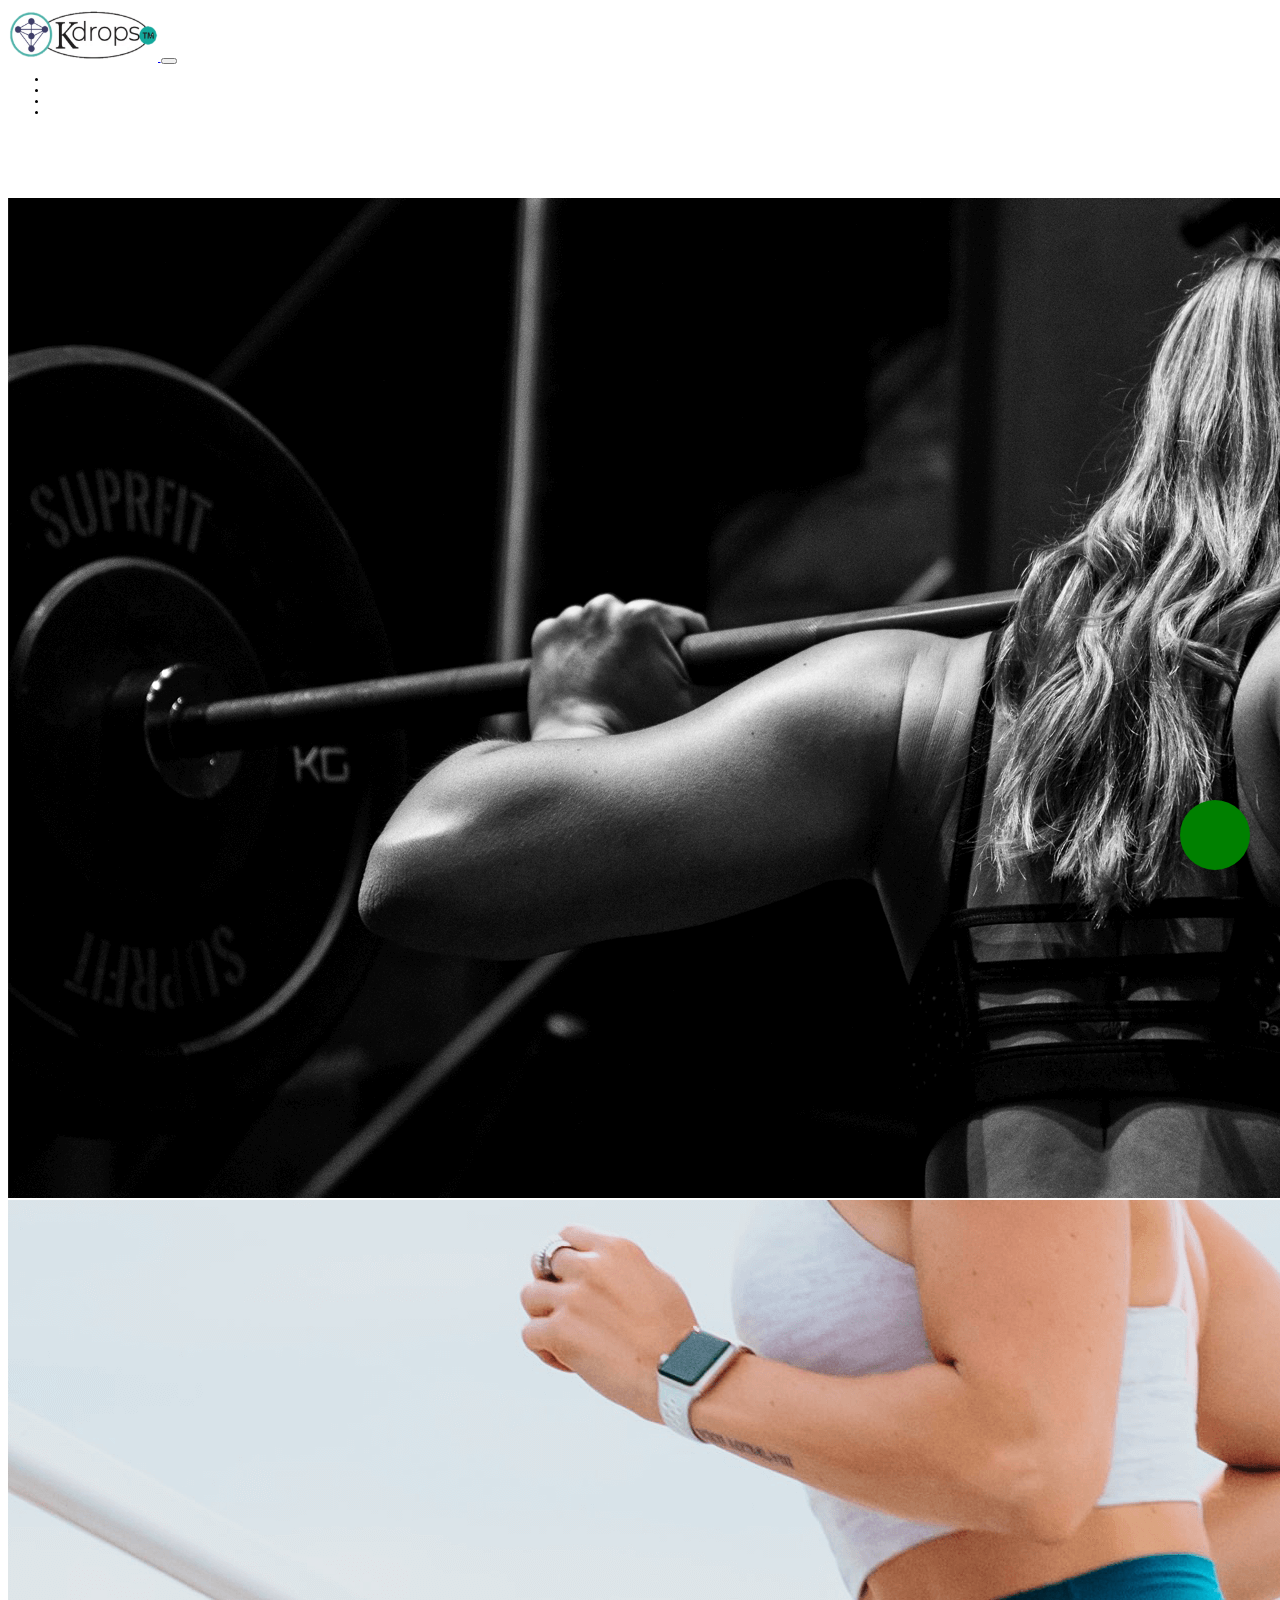
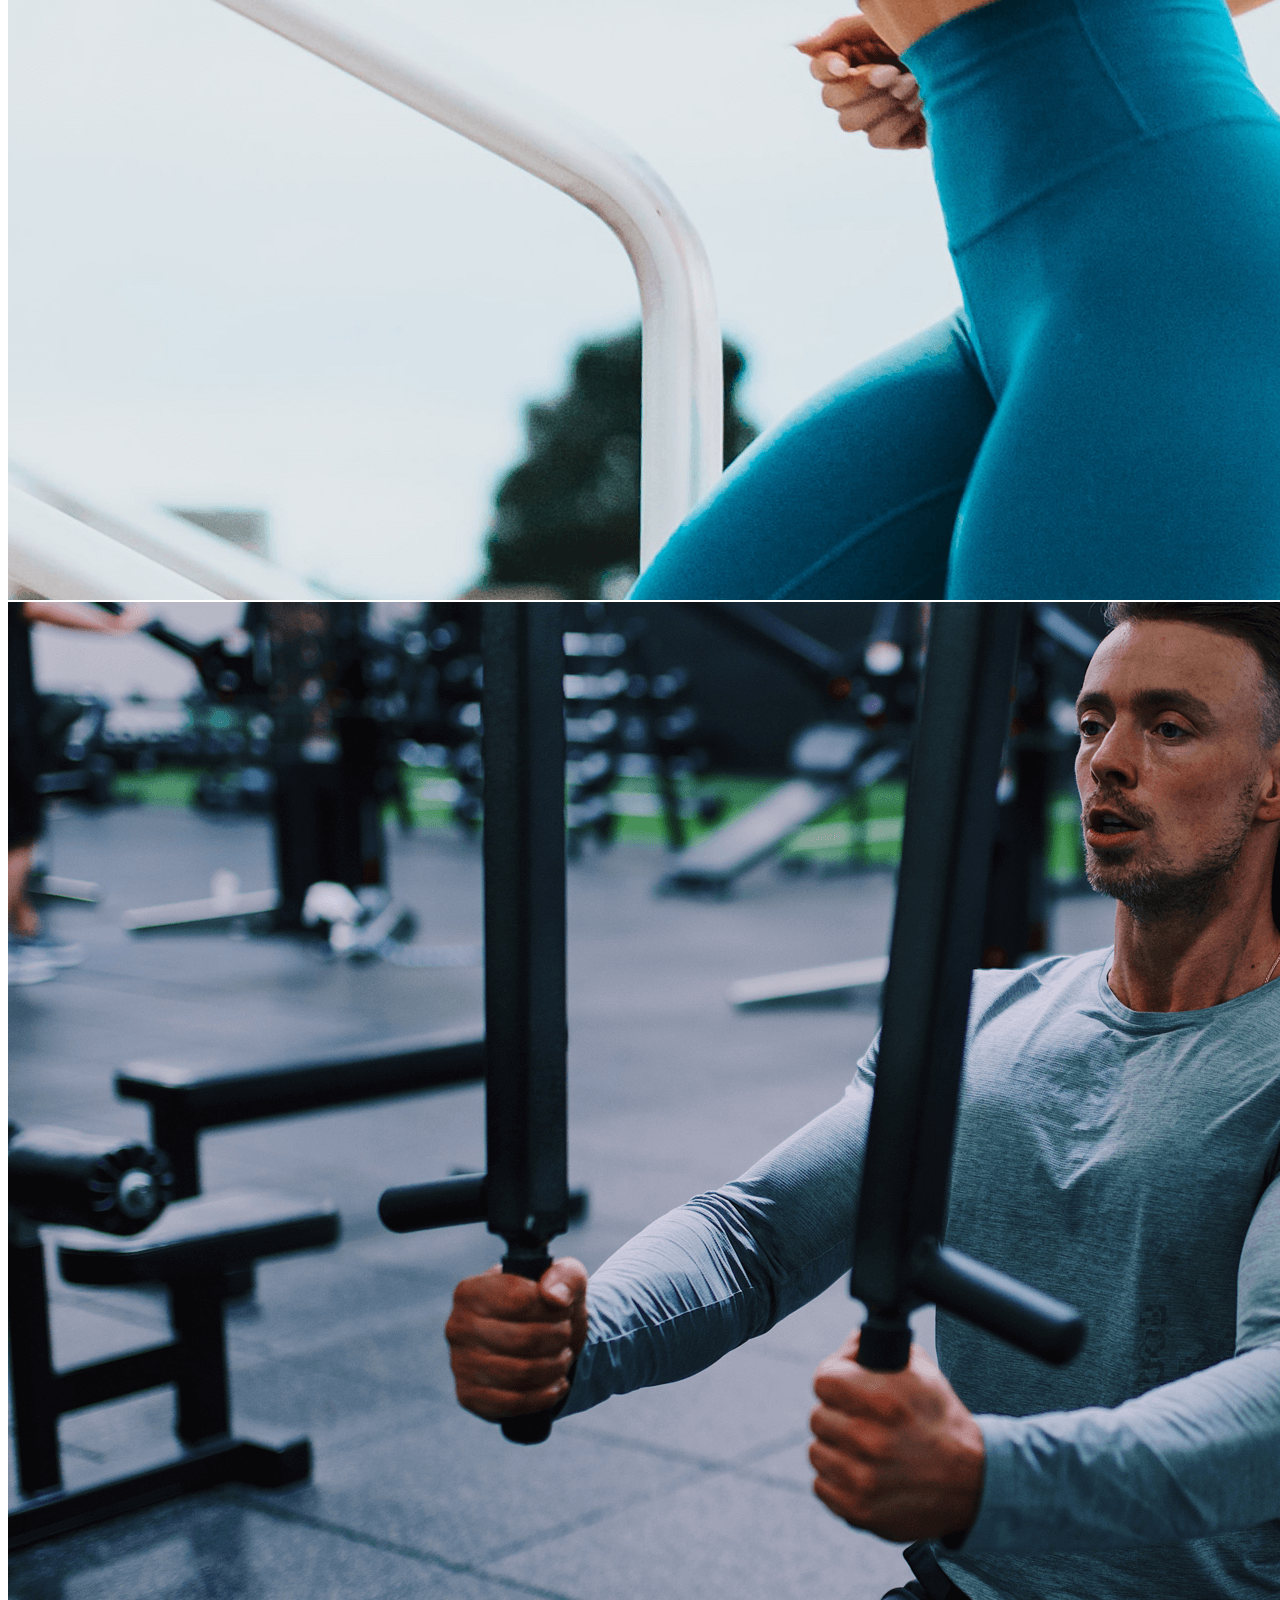
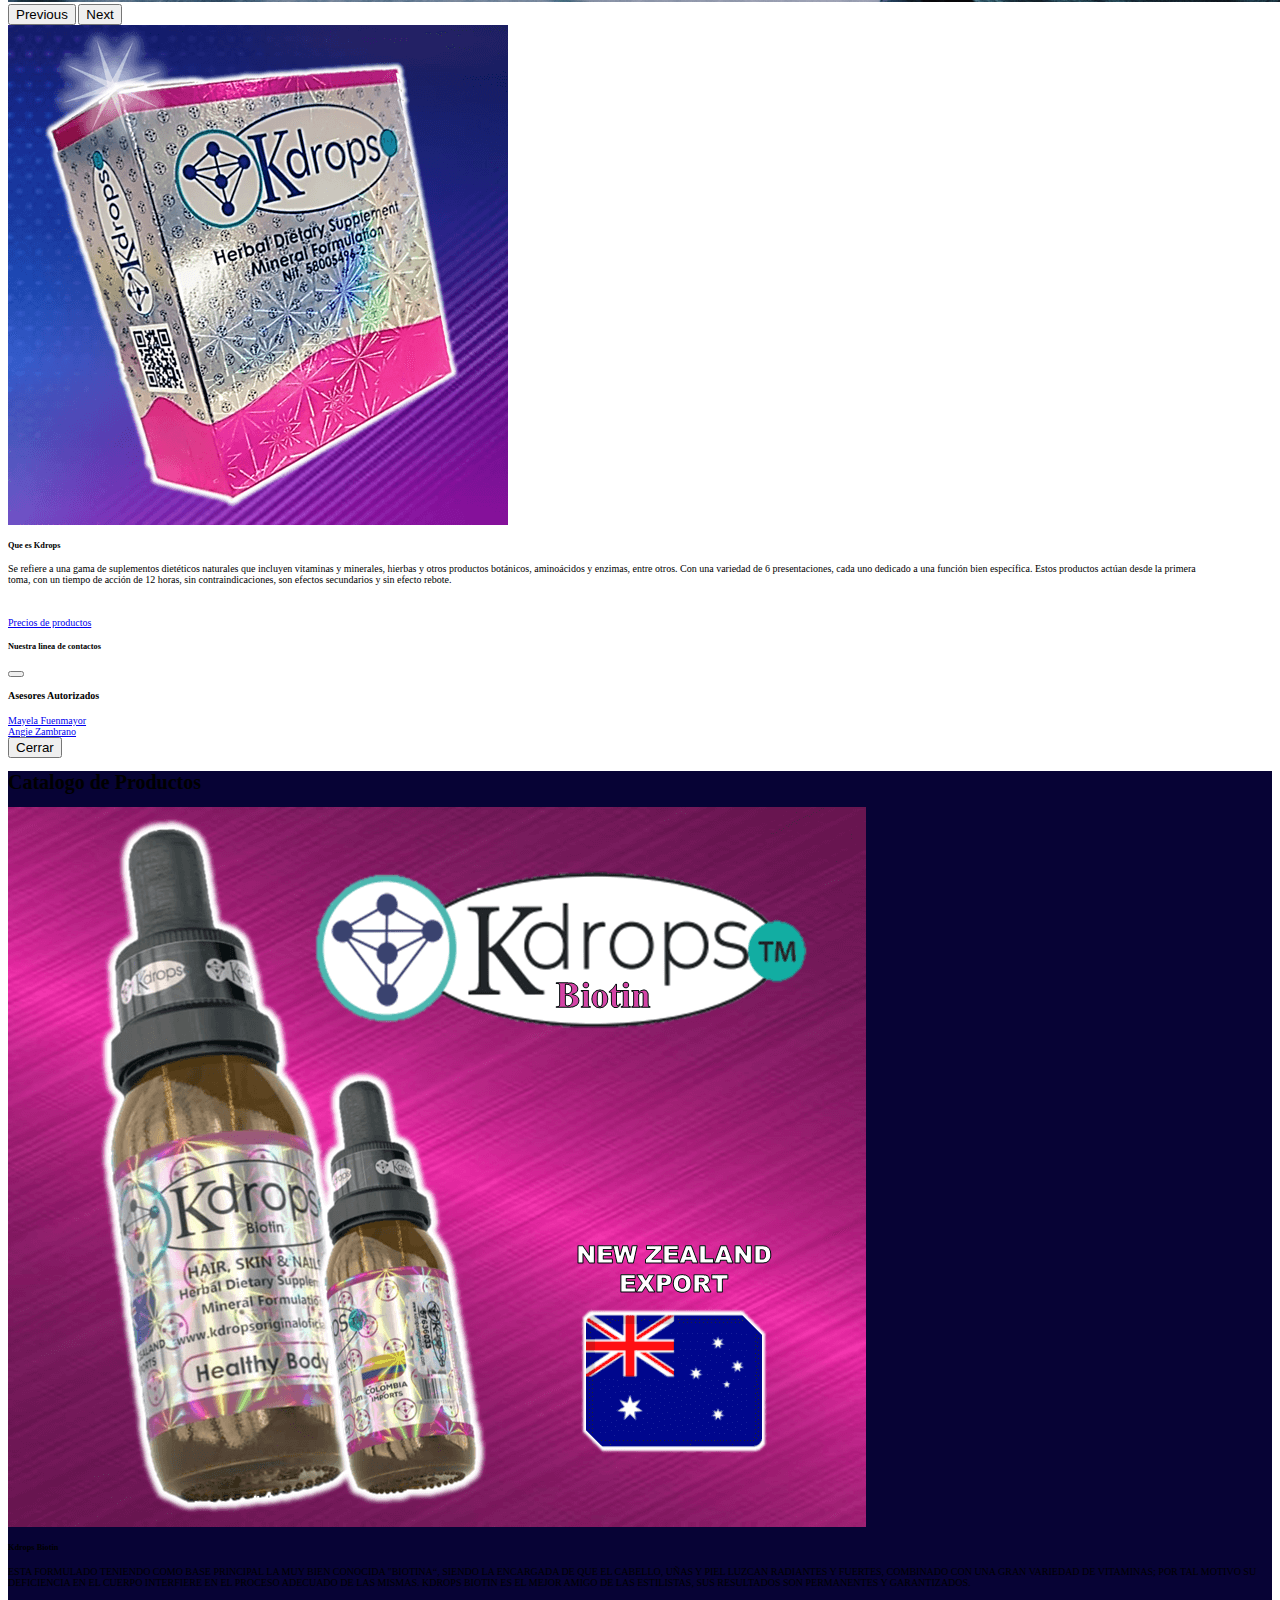
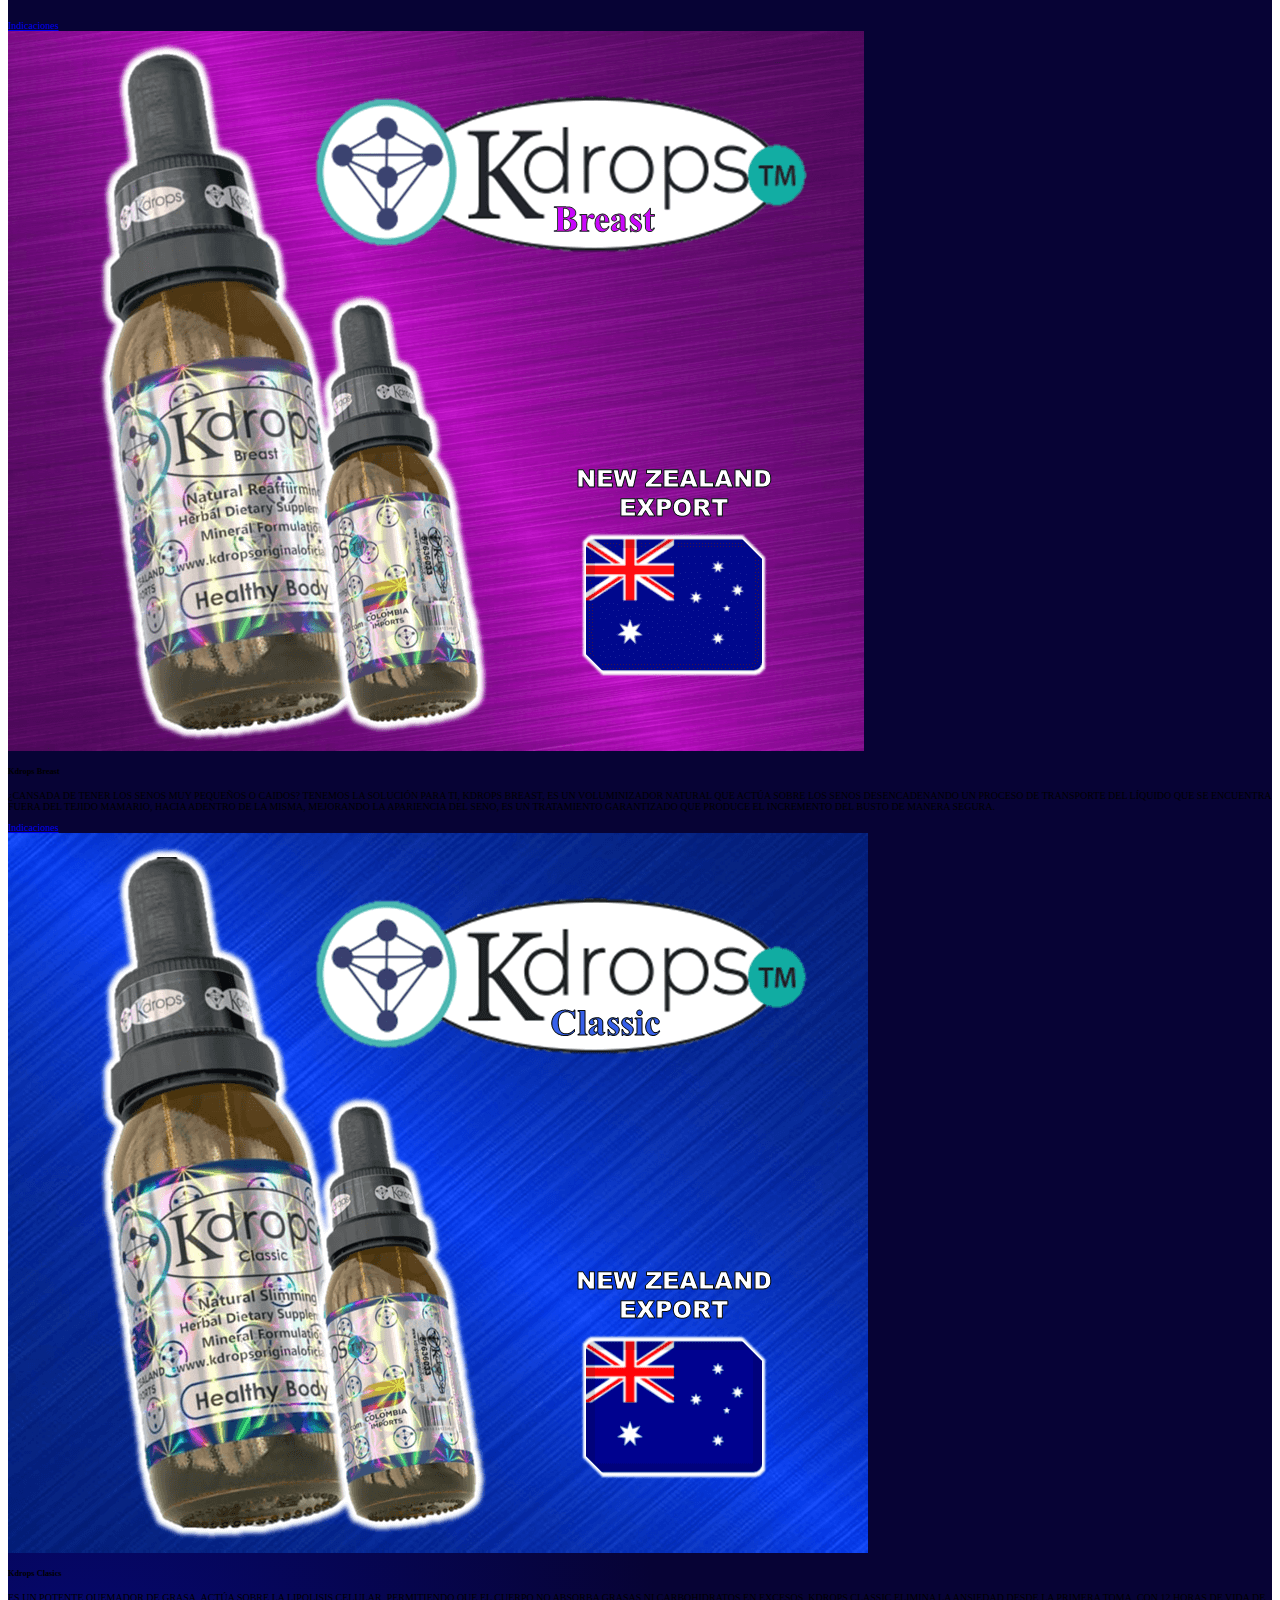
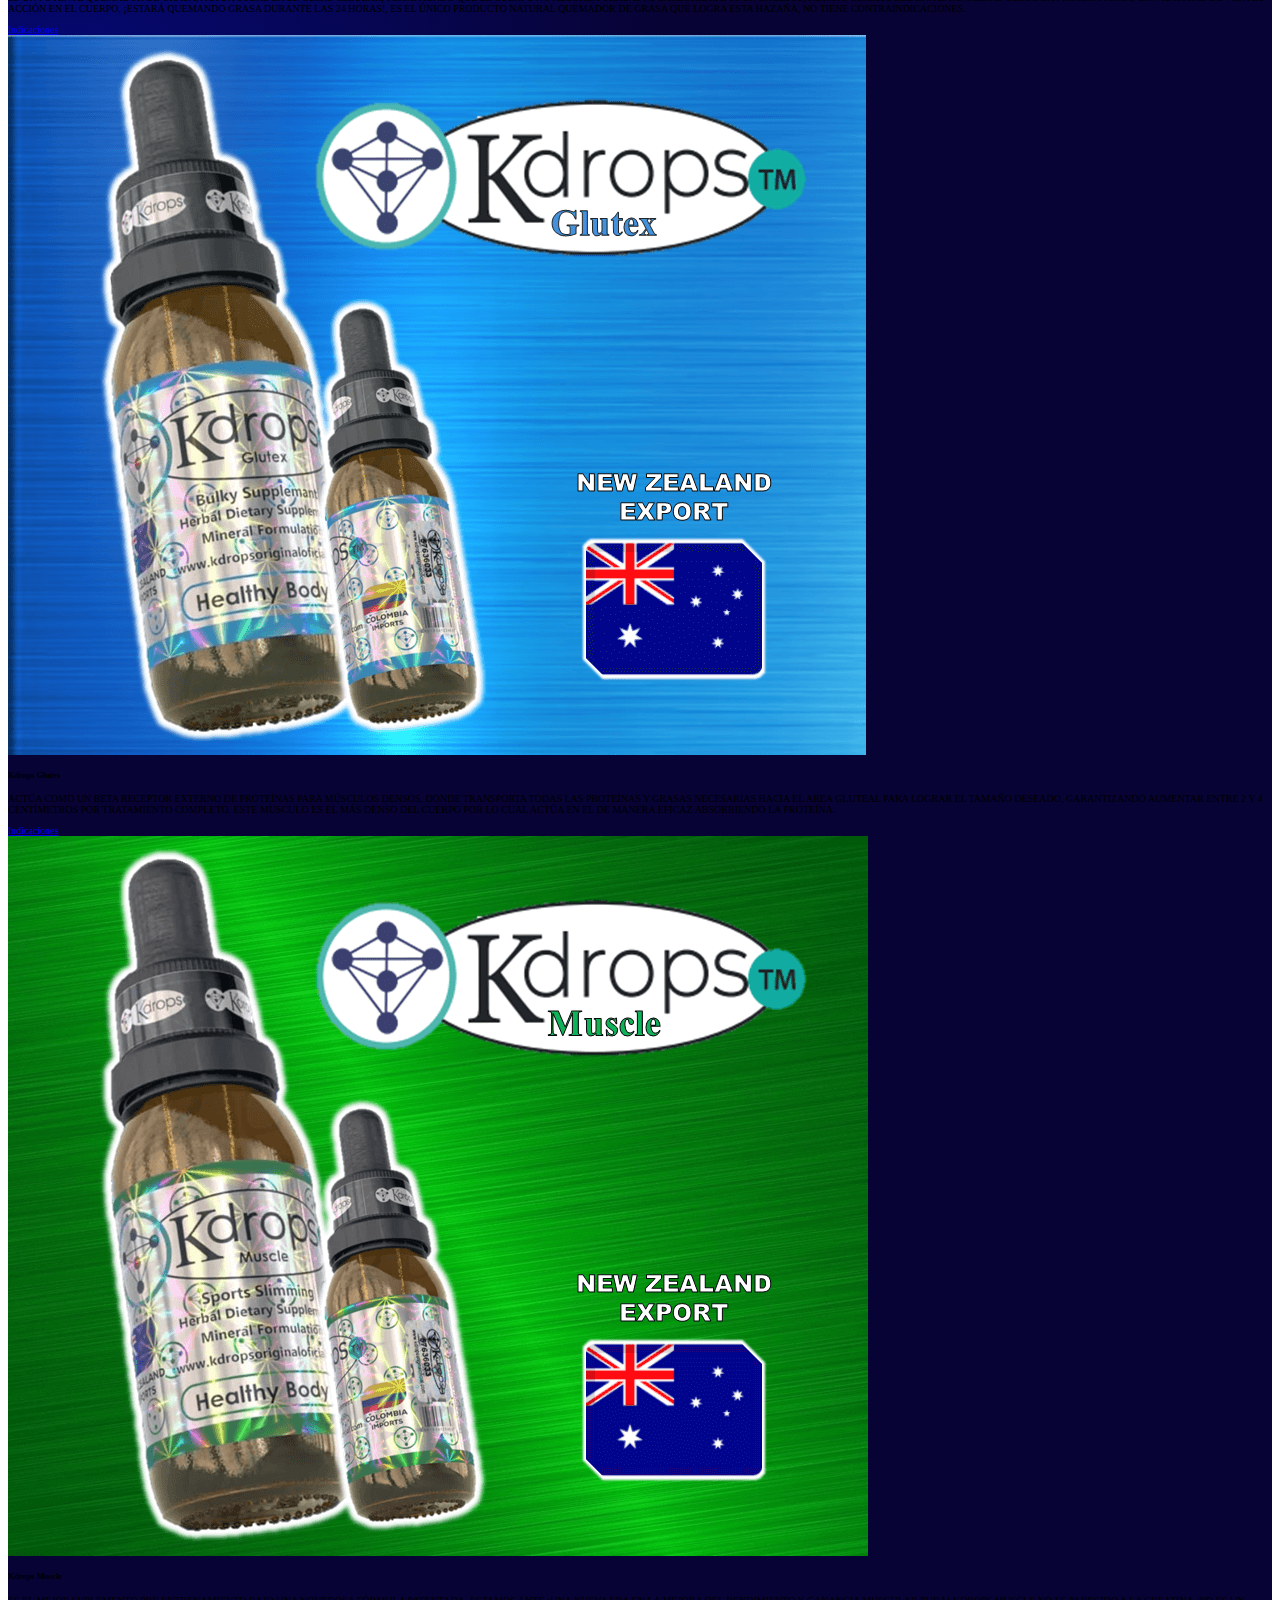
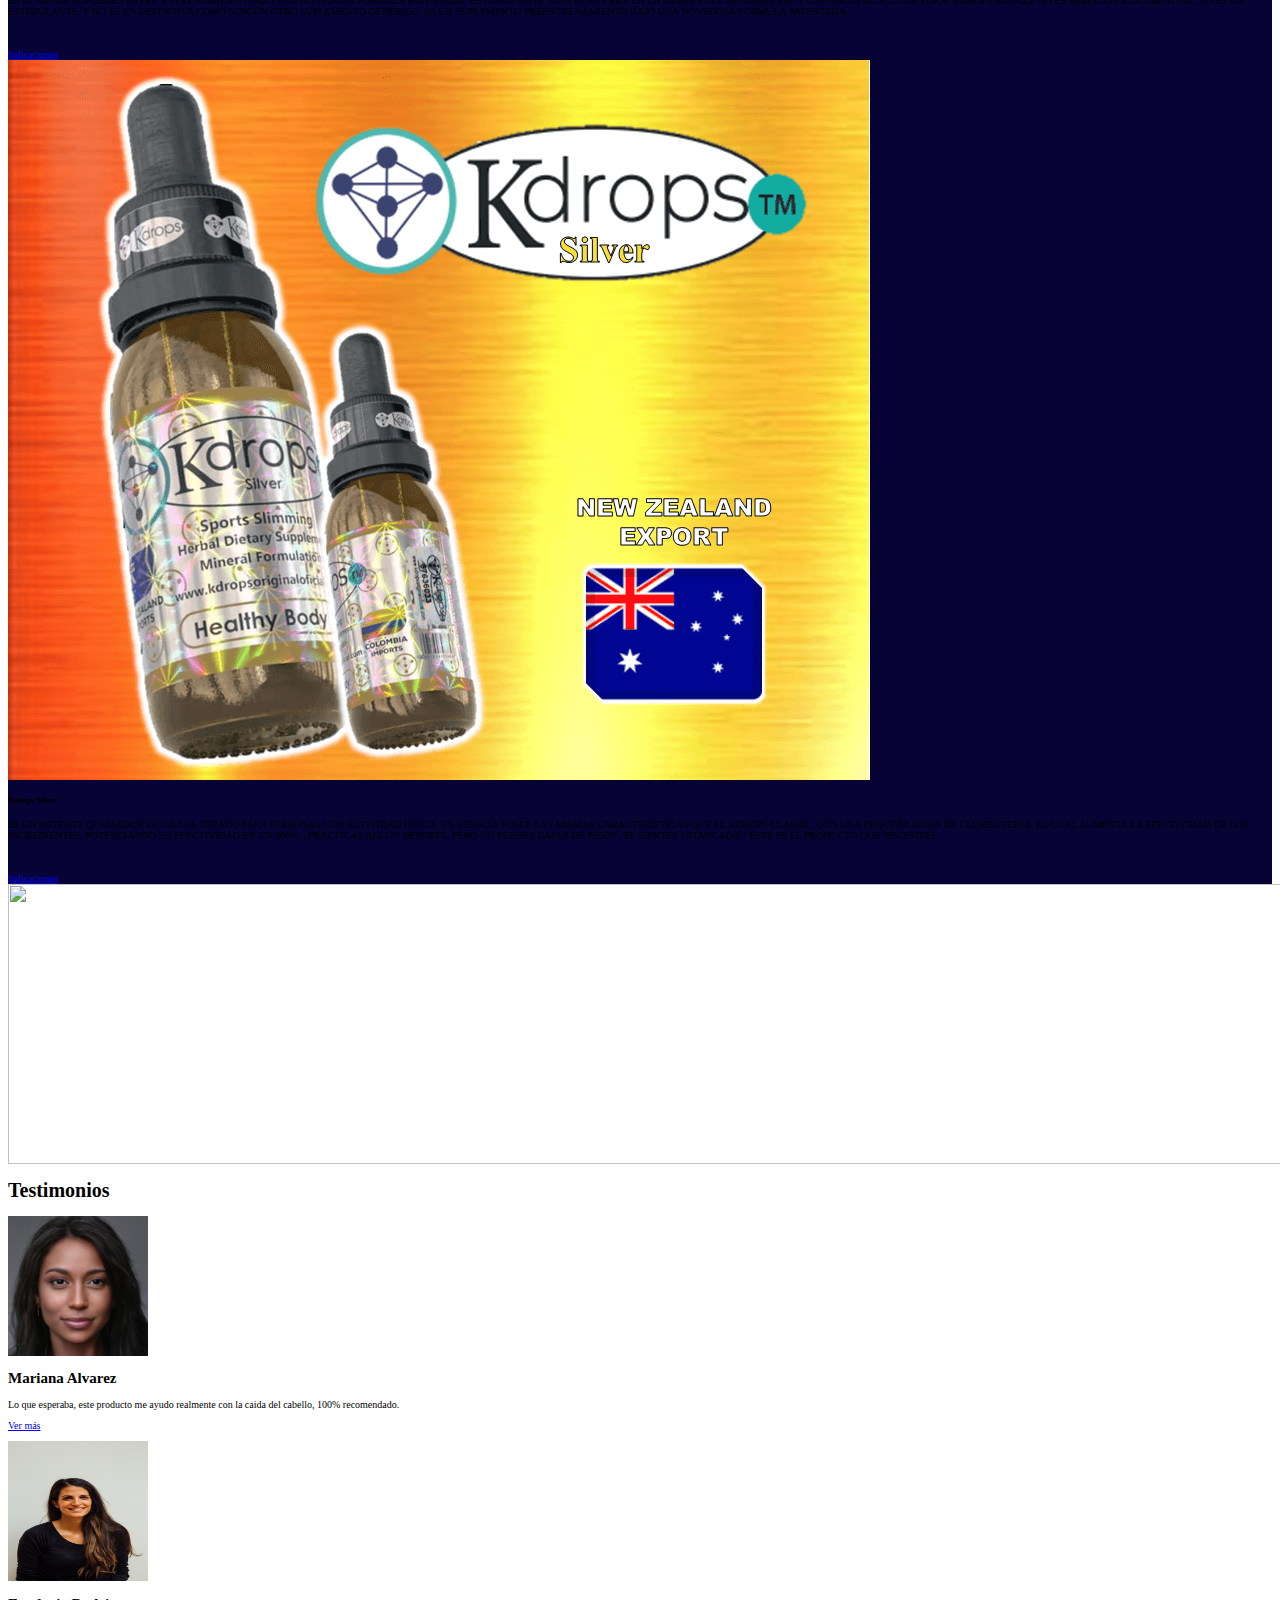
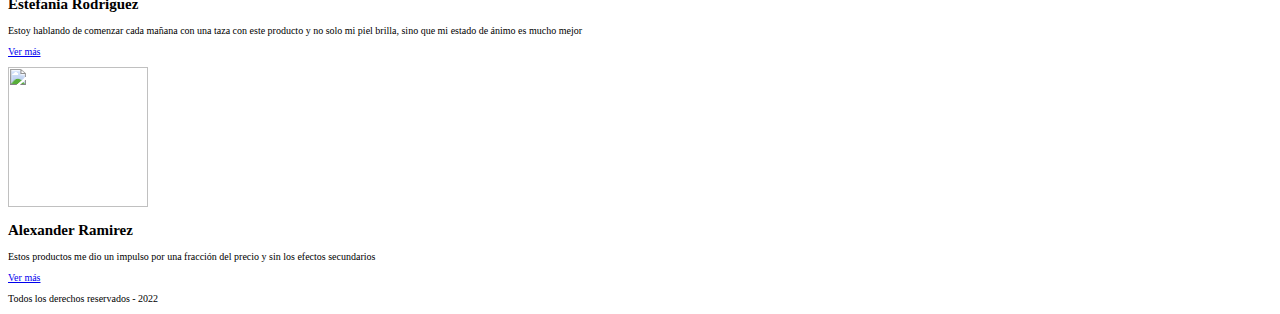
==== index.html @ 9b7ba5fe "segunda subida" ====
<!DOCTYPE html>
<html lang="es">
<head>
    
    <meta charset="UTF-8">
    <meta http-equiv="X-UA-Compatible" content="IE=edge">
    <meta name="viewport" content="width=device-width, initial-scale=1.0">
    <meta name="description" content="Distribuidor oficial de kedrops">
    <title>Kdrops</title>
    <link rel="stylesheet" href="css/style.css">
    <link href="https://cdn.jsdelivr.net/npm/bootstrap@5.0.2/dist/css/bootstrap.min.css" rel="stylesheet" integrity="sha384-EVSTQN3/azprG1Anm3QDgpJLIm9Nao0Yz1ztcQTwFspd3yD65VohhpuuCOmLASjC" crossorigin="anonymous">
    <link rel="stylesheet" href="https://use.fontawesome.com/releases/v5.8.1/css/all.css"
        integrity="sha384-50oBUHEmvpQ+1lW4y57PTFmhCaXp0ML5d60M1M7uH2+nqUivzIebhndOJK28anvf" crossorigin="anonymous">
        

    
</head>

<body>
   <header>
   
    <nav class="navbar navbar-expand-lg  fixed-top  navbar-light bg-light p-3 ">
        <div class="container">
          <a class="navbar-brand text-white" href="#">
            <img src="/img/logo.png" alt="" class="d-inline-block img-fluid" style="width: 150px;">
          </a>
          <button class="navbar-toggler" type="button" data-bs-toggle="collapse" data-bs-target="#navbarSupportedContent" aria-controls="navbarSupportedContent" aria-expanded="false" aria-label="Toggle navigation">
            <span class="navbar-toggler-icon"></span>
          </button>
          <div class="collapse navbar-collapse" id="navbarSupportedContent">
            <ul class="navbar-nav  mb-2 mb-lg-0 ms-auto">
              <li class="nav-item">
                <a class="nav-link fw-bolder fs-4 " aria-current="page" href="#">Inicio</a>
              </li>
              <li class="nav-item">
                <a class="nav-link fw-bolder  fs-4"  href="#Nosotros">Nosotros</a>
              </li>
              <li class="nav-item">
                <a class="nav-link fw-bolder  fs-4" href="#producto">Productos</a>
              </li>
              <li class="nav-item">
                <a class="nav-link fw-bolder  fs-4" href="/precios.html">Precios</a>
              </li>
            </ul>
          </div>
        </div>
      </nav> 
   </header>
   <main>
            <!--Slider-->
            <section class="slider">
                <div id="carouselExampleControls" class="carousel slide" data-bs-ride="carousel">
                    <div class="carousel-inner">
                      <div class="carousel-item active">
                        <img loading="lazy" src="/img/1.png" class="d-block w-100" alt="...">
                      </div>
                      <div  class="carousel-item">
                        <img loading="lazy" src="/img/2.png" class="d-block w-100" alt="...">
                      </div>
                      <div class="carousel-item">
                        <img loading="lazy" src="/img/3.png" class="d-block w-100" alt="...">
                      </div>
                    </div>
                    <button class="carousel-control-prev" type="button" data-bs-target="#carouselExampleControls" data-bs-slide="prev">
                      <span class="carousel-control-prev-icon" aria-hidden="true"></span>
                      <span class="visually-hidden">Previous</span>
                    </button>
                    <button class="carousel-control-next" type="button" data-bs-target="#carouselExampleControls" data-bs-slide="next">
                      <span class="carousel-control-next-icon" aria-hidden="true"></span>
                      <span class="visually-hidden">Next</span>
                    </button>
                  </div>
            </section>
    
       <!--Slider-->
   </main>

   <section  class=" bg-primary bg-gradient p-4 overflow-hidden  " id="Nosotros" >
    <div class="container">
        <div class="card mb-3 border" style="max-width: 1200px;">
            <div class="row g-0">
              <div class="col-md-4" >
                <img loading="lazy" src="/img/caja2.png" class="img-fluid rounded-start" alt="...">
              </div>
              <div class="col-md-8">
                <div class="card-body">
                  <h5 class="card-title display-2 fw-bold text-center">Que es Kdrops</h5>
                  <p class="card-text fs-2 p-3 text-center">Se refiere a una gama de suplementos dietéticos naturales que incluyen vitaminas y minerales, hierbas y otros productos botánicos, aminoácidos y enzimas, entre otros. Con una variedad de 6 presentaciones, cada uno dedicado a una función bien específica.
                    Estos productos actúan desde la primera toma, con un tiempo de acción de 12 horas, sin contraindicaciones, son efectos secundarios y sin efecto rebote.</p><br><br>
                    <a class="btn btn-primary text-center btn-lg d-grid gap-2 my-4 fs-3" href="/precios.html">Precios de productos</a>
                </div>
              </div>
            </div>
          </div>
    </div>
   </section>

   <a href="#" class="btn-whap" data-bs-toggle="modal" data-bs-target="#exampleModal"><i
            class="fab fa-whatsapp"></i></a> 

    <!-- Modal -->
     <div class="modal fade" id="exampleModal" tabindex="-1" aria-labelledby="exampleModalLabel" aria-hidden="true">
        <div class="modal-dialog modal-sm">
            <div class="modal-content">
                <div class="modal-header">
                    <h5 class="modal-title fs-2" id="exampleModalLabel">Nuestra linea de contactos</h5>
                    <button type="button" class="btn-close" data-bs-dismiss="modal" aria-label="Close"></button>
                </div>
                <div class="modal-body">
                    <h4 class="text-center fs-3">Asesores Autorizados</h4>
                    <a  class="fs-3" href="https://api.whatsapp.com/send?phone=573222633767&text=Bienvenido%20a%20la%20familia%20Kdrops;%20indique%20¿como%20podemos%20ayudarle?"
                        target="_blank">Mayela Fuenmayor
                        <i class="fab fa-whatsapp-square"></i></a>
                    <br>
                    <a class="fs-3" href="https://api.whatsapp.com/send?phone=573204067052&text=Bienvenido%20a%20la%20familia%20Kdrops;%20indique%20¿como%20podemos%20ayudarle?"
                        target="_blank">Angie
                        Zambrano <i class="fab fa-whatsapp-square"></i></a>
                    <br>
                </div>
                <div class="modal-footer">
                    <button type="button" class="btn btn-secondary" data-bs-dismiss="modal">Cerrar</button>
                </div>
            </div>
        </div>
    </div> 
   <!--Productos-->

   <section class="productos p-4 ">
    <h1 class="text-center p-4 display-2 text-white fw-bold"> Catalogo de Productos</h1>
    <div class="container">
        <div class="row row-cols-1 row-cols-md-2 g-4 " id="producto">
            <div class="col">
              <div class="card">
                <img loading="lazy" src="/img/Biotin.png" class="card-img-top rounded-2" alt="...">
                <div class="card-body">
                  <h5 class="card-title">Kdrops Biotin</h5>
                  <p class="card-text text-lowercase fs-3">ESTA FORMULADO TENIENDO COMO BASE PRINCIPAL LA MUY BIEN
                    CONOCIDA &quot;BIOTINA“, SIENDO LA ENCARGADA DE QUE EL CABELLO, UÑAS
                    Y PIEL LUZCAN RADIANTES Y FUERTES, COMBINADO CON UNA GRAN
                    VARIEDAD DE VITAMINAS; POR TAL MOTIVO SU DEFICIENCIA EN EL
                    CUERPO INTERFIERE EN EL PROCESO ADECUADO DE LAS MISMAS.
                        KDROPS BIOTIN ES EL MEJOR AMIGO DE LAS ESTILISTAS, SUS
                        RESULTADOS SON PERMANENTES Y GARANTIZADOS.</p>
                        <br>
                        <br>
                    
                        <a  href="/productos.html" class="btn btn-info text-white p-4 fs-4">Indicaciones</a>
                </div>
              </div>
            </div>
            <div  class="col">
              <div class="card">
                <img loading="lazy" src="/img/Breast.png" class="card-img-top rounded-2" alt="...">
                <div class="card-body">
                  <h5 class="card-title">Kdrops Breast</h5>
                  <p class="card-text text-lowercase fs-3">¿CANSADA DE TENER LOS SENOS MUY PEQUEÑOS O CAIDOS?
                    TENEMOS LA SOLUCIÓN PARA TI, KDROPS BREAST, ES UN
                    VOLUMINIZADOR NATURAL QUE ACTÚA SOBRE LOS SENOS
                    DESENCADENANDO UN PROCESO DE TRANSPORTE DEL LÍQUIDO QUE SE
                    ENCUENTRA FUERA DEL TEJIDO MAMARIO, HACIA ADENTRO DE LA MISMA,
                    MEJORANDO LA APARIENCIA DEL SENO, ES UN TRATAMIENTO
                    GARANTIZADO QUE PRODUCE EL INCREMENTO DEL BUSTO DE MANERA
                    SEGURA.</p>
                    <a  href="/productos.html" class="btn btn-info text-white p-4 fs-4">Indicaciones</a>
                </div>
              </div>
            </div>
            <div  class="col">
              <div class="card">
                <img loading="lazy" src="/img/Classic.png" class="card-img-top rounded-2" alt="...">
                <div class="card-body">
                  <h5 class="card-title">Kdrops Clasics</h5>
                  <p class="card-text text-lowercase fs-3">ES UN POTENTE QUEMADOR DE GRASA, ACTÚA SOBRE LA LIPOLISIS
                    CELULAR, PERMITIENDO QUE EL CUERPO NO ABSORBA GRASAS NI
                    CARBOHIDRATOS EN EXCESOS, KDROPS CLASSIC ELIMINA LA ANSIEDAD
                    DESDE LA PRIMERA TOMA, CON 12 HORAS DE VIDA DE ACCIÓN EN EL
                    CUERPO, ¡ESTARÁ QUEMANDO GRASA DURANTE LAS 24 HORAS!, ES EL
                    ÚNICO PRODUCTO NATURAL QUEMADOR DE GRASA QUE LOGRA ESTA
                    HAZAÑA, NO TIENE CONTRAINDICACIONES.</p>
                    <a  href="/productos.html" class="btn btn-info text-white p-4 fs-4">Indicaciones</a>
                </div>
              </div>
            </div>
            <div class="col">
              <div class="card">
                <img loading="lazy" src="/img/Glutex.png" class="card-img-top rounded-2" alt="...">
                <div class="card-body">
                  <h5 class="card-title">Kdrops Glutex</h5>
                  <p class="card-text text-lowercase fs-3">ACTÚA COMO UN BETA RECEPTOR EXTERNO DE PROTEÍNAS PARA
                    MÚSCULOS DENSOS, DONDE TRANSPORTA TODAS LAS PROTEÍNAS Y
                    GRASAS NECESARIAS HACIA EL AREA GLUTEAL PARA LOGRAR EL
                    TAMAÑO DESEADO, GARANTIZANDO AUMENTAR ENTRE 2 Y 4
                    CENTÍMETROS POR TRATAMIENTO COMPLETO. ESTE MUSCULO ES EL
                    MÁS DENSO DEL CUERPO POR LO CUAL ACTÚA EN EL DE MANERA EFICAZ
                    ABSORBIENDO LA PROTEÍNA.</p>
                    <a  href="/productos.html" class="btn btn-info text-white p-4 fs-4">Indicaciones</a>
                </div>
              </div>
            </div>
            <div  class="col">
                <div class="card">
                  <img loading="lazy" src="/img/Muscle.png" class="card-img-top rounded-2" alt="...">
                  <div class="card-body">
                    <h5 class="card-title">Kdrops Muscle</h5>
                    <p class="card-text text-lowercase fs-3">ES EL MEJOR SUPLEMENTO PRE ENTRENAMIENTO BAJO UNA NOVEDOSA
                        FÓRMULA PATENTADA.
                        ESTAMOS ANTE ¡UNA NUEVA ERA EN LA MEJORA DEL RENDIMIENTO Y
                        GANANCIA MUSCULAR PURA! KDROPS MUSCLE NO ES PARECIDO A LA
                        CREATINA, NO ES UN ESTIMULANTE, Y NO ES EN DEFINITIVA COMO
                        NINGÚN OTRO SUPLEMENTO GENÉRICO, ES UN SUPLEMENTO
                        PREENTRENAMIENTO BAJO UNA NOVEDOSA FORMULA PATENTADA.</p>
                        <br>
                        <br>
                        <a  href="/productos.html" class="btn btn-info text-white p-4 fs-4">Indicaciones</a>
                  </div>
                </div>
              </div>
              <div  class="col">
                <div class="card">
                  <img loading="lazy" src="/img/Silver.png" class="card-img-top rounded-2" alt="...">
                  <div class="card-body">
                    <h5 class="card-title">Kdrops Silver</h5>
                    <p class="card-text text-lowercase fs-3">ES UN POTENTE QUEMADOR DE GRASA, IDEADO PARA PERSONAS CON
                        ACTIVIDAD FISICA, EN ESENCIA POSEE LAS MISMAS CARACTERÍSTICAS
                        QUE EL KDROPS CLASSIC, CON UNA PEQUEÑA DOSIS DE CLEMBUTEROL
                        EL CUAL AUMENTA LA EFECTIVIDAD DE LOS INGREDIENTES,
                        POTENCIANDO SU EFECTIVIDAD EN UN 300%. ¿PRACTICAS ALGÚN
                        DEPORTE, PERO NO PUEDES BAJAR DE PESO? ¿TE
                        SIENTES ESTANCAD@? ESTE ES EL PRODUCTO QUE NECESITAS.</p>
                        <br>
                        <br>

                        <a  href="/productos.html" class="btn btn-info text-white p-4 fs-4">Indicaciones</a>
                  </div>
                </div>
              </div>
          </div>
    </div>
    
   </section>


   <!--FIN DE PRODUCTOS-->

   <!--PARALLAX-->
        <!-- <section class="parallax">
            
        </section> -->
   <!--FIN DE PARALLAX-->

   <section class="my-4">
        <div class="row">
            <div class="col overflow-hidden mb-2">
                <img loading="lazy"  class="img-fluid"  src="/img/banner2.png" alt="" style="width: 1535px; height: 280px;">
            </div>
        </div>
   </section>

<section class="my-4">
    <div class="container">
      <h1 class="text-center p-4 display-2  fw-bold ">Testimonios</h1>
      <div class="row">
        <div class="col-lg-4 text-center">
          <img class="rounded-circle" width="140" height="140" src="/img/cara1.jpg" alt="">
          <h2 class="fw-normal">Mariana Alvarez</h2>
          <p class="fs-3">Lo que esperaba, este producto me ayudo realmente con la caida del cabello, 100% recomendado.</p>
          <p><a class="btn btn-primary text-white" href="/precios.html">Ver más</a></p>
        </div><!-- /.col-lg-4 -->
        <div class="col-lg-4 text-center">
          <img class="rounded-circle" width="140" height="140" src="/img/cara3.jpg" alt="">
          <h2 class="fw-normal">Estefania Rodriguez</h2>
          <pc class="fs-3">Estoy hablando de comenzar cada mañana con una taza con este producto y no solo mi piel brilla, sino que mi estado de ánimo es mucho mejor</p>
          <p><a class="btn btn-primary text-white" href="#">Ver más</a></p>
        </div>
        <div class="col-lg-4 text-center">
          <img class="rounded-circle" width="140" height="140" src="/img/cara2.jpg" alt="">
          <h2 class="fw-normal">Alexander Ramirez</h2>
          <p class="fs-3">Estos productos me dio un impulso por una fracción del precio y sin los efectos secundarios</p>
          <p><a class="btn  btn-primary text-white" href="#">Ver más</a></p>
        </div><!-- /.col-lg-4 -->
        <!-- /.col-lg-4 -->
      </div><!-- /.row -->
    </div>
  
</section>


   <footer  class="py-4 p-4 bg-dark">
    <div class="container">
        <div class="row justify-content-between">
            <div class="col">
              <p class="text-white text-center fs-2">Todos los derechos reservados - 2022</p>
            </div>
          </div>
    </div>
    
   </footer>

</body>
<script src="https://cdn.jsdelivr.net/npm/@popperjs/core@2.9.2/dist/umd/popper.min.js" integrity="sha384-IQsoLXl5PILFhosVNubq5LC7Qb9DXgDA9i+tQ8Zj3iwWAwPtgFTxbJ8NT4GN1R8p" crossorigin="anonymous"></script>
<script src="https://cdn.jsdelivr.net/npm/bootstrap@5.0.2/dist/js/bootstrap.min.js" integrity="sha384-cVKIPhGWiC2Al4u+LWgxfKTRIcfu0JTxR+EQDz/bgldoEyl4H0zUF0QKbrJ0EcQF" crossorigin="anonymous"></script>
<script src="/js/modernize.js">

</script>
</html>
---- css/style.css ----
html {
    box-sizing: border-box;
    font-size: 62.5%; /*1 rem= px*/
}

*, *::before, *::after {    
    box-sizing:inherit ;
}

.nosotros> .container> .row> .col-6> img{
    display: flex;
    align-items: center;
    justify-content: center;
    width: 600px;
}

.nosotros{
    background: #2e6329;
}

@media screen and (max-width: 767px) {
    .nosotros> .container> .row> .col-6> img{
        display: flex;
        width: 400px;
    }
}
.parallax{
    height: 450px;
    background-attachment: fixed;
    background-size: cover;
    background-position: center;
    background-image: url("/img/frascos.jpg");
    overflow: hidden;
}
.nav-link{
   border-bottom: 1px solid transparent;
   padding: 4px 0;
   transition: 0.7s ease-out;
   color: #fff;
   text-decoration: none;
}

.nav-link:hover{
    border-bottom: 1px solid #009999;
    transition: 0.7s ease-out;
}

.slider{
    width: 100%;
    height: 100%;
    margin-top: 8rem;
}


.informacion{
    padding: 8rem;
}

.what{
    background-color: #2e6329;
    border: 1px solid #fff;
    position: fixed;
    z-index: 999;
    border-radius: 50%;
    bottom: 20px;
    right: 25px;
    padding: 15px;
    transition: ease 0.3s;
    animation: efecto 1.2s infinite;
        
    }

    .what:hover{
        transform: scale(1.1);
        transition: 0.3s;
    
      }
      .what>a>img{
        width: 50px;
         transition: ease 1s;
    
      }
      @keyframes efecto {
        0%{
          box-shadow: 0 0 0 0 rgba(0,0,0,0.85);
        }
        100%{
          box-shadow: 0 0 0 25px rgba(0,0,0,0);
        }
      }

      @media screen and (max-width: 768px){

        .what{
          padding: 5px;
        }
        .what>a>img{
          width: 30px;
      
        }
      }


      .btn-whap{
    position: fixed;
    width: 70px;
    height: 70px;
    line-height: 70px;
    bottom: 30px;
    right: 30px;
    background:green;
    color: #fff;
    border-radius: 50px;
    text-align: center;
    font-size: 40px;
    box-shadow: 0px 1px 10px rgba(0,0,0,0.3);
    z-index: 100;
}

.btn-whap:hover{
    text-decoration: none;
    color:green;
    background: #fff;
    transition: ease-in 0.5s;
}

@media screen and (max-width:760px){

    .btn-whap{
        width: 60px;
        height: 60px;
        line-height: 60px;
        bottom: 40px;
        right: 30px;
    text-align: center;

    }
}

.informacion{
    background: url(/img/biotinfondo.jpg);
    background-size: cover;
    background-position: center;

}

.breast{
    background: url(/img/fondobreast.jpg);
    background-size: cover;
    background-position: center;
}

.clasi{
    background: url(/img/fondoclasi.jpg);
    background-size: cover;
    background-position: center;
}

.glutex{
    background: url(/img/fondoglutex.jpg);
    background-size: cover;
    background-position: center;
}

.musclet{
    background: url(/img/fondomuscle.jpg);
    background-size: cover;
    background-position: center;
}

.silver{
    background: url(/img/fondosilver.jpg);
    background-size: cover;
    background-position: center;
}

.productos{
    background-image: radial-gradient( circle 610px at 5.2% 51.6%,  rgba(5,8,114,1) 0%, rgba(7,3,53,1) 97.5% );

}

.cover-container {
    max-width: 42em;
  }

.imagen{
    background: url(/img/pais.png);
    background-size: cover;
    background-position: center;
}

.navbar .navbar-toggler{
    color: #fff;
}
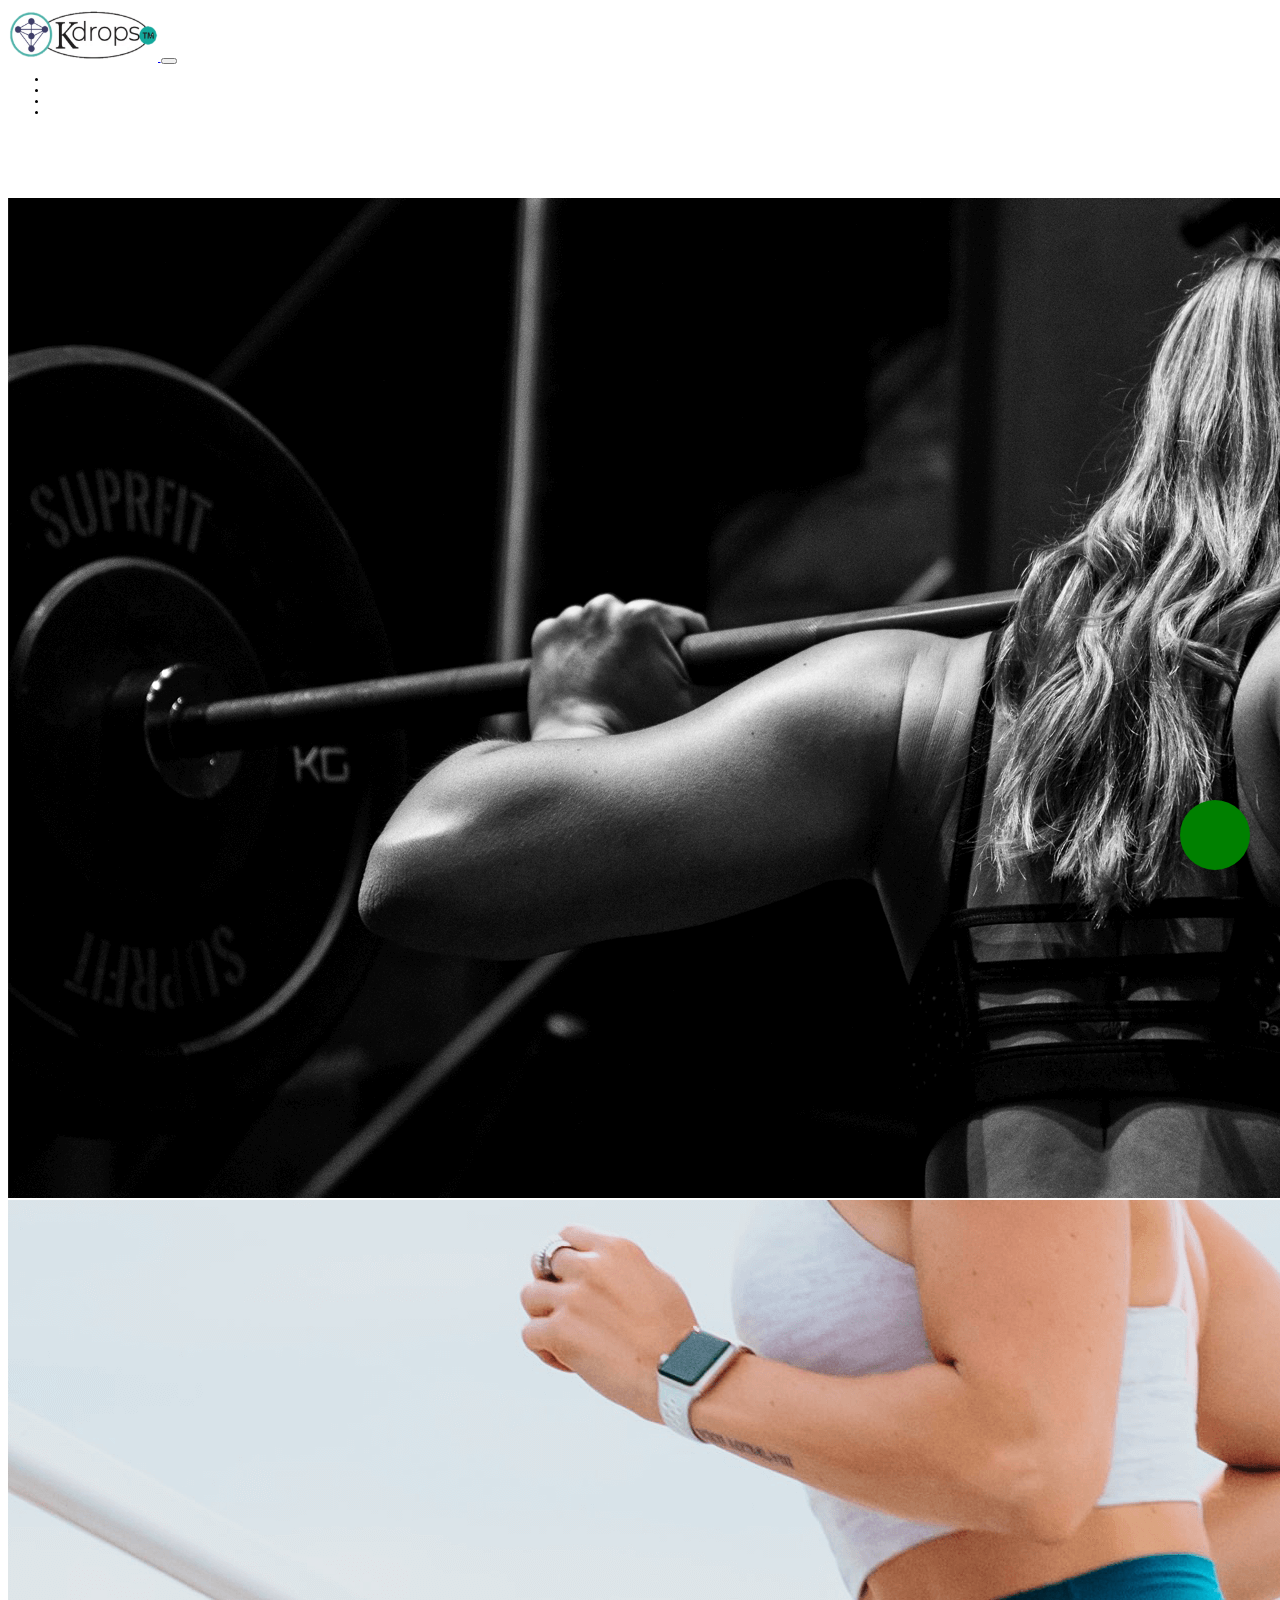
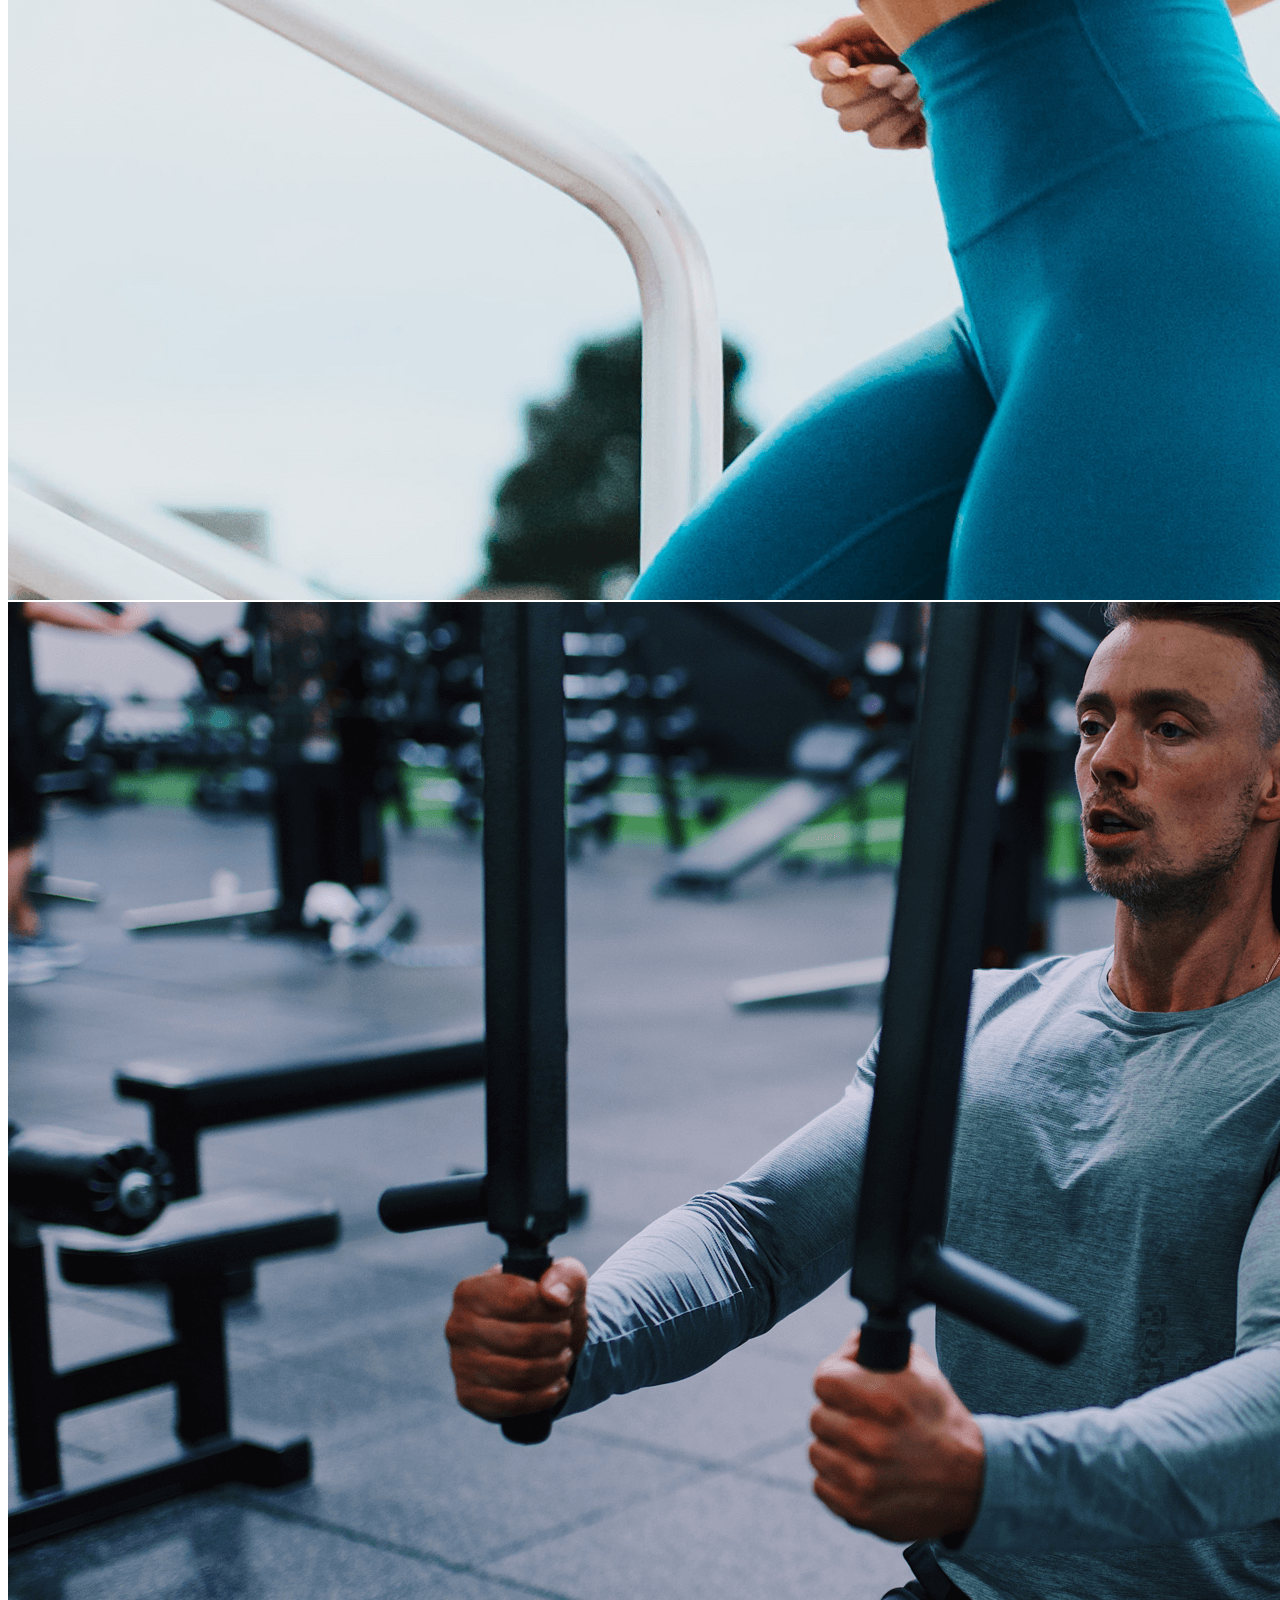
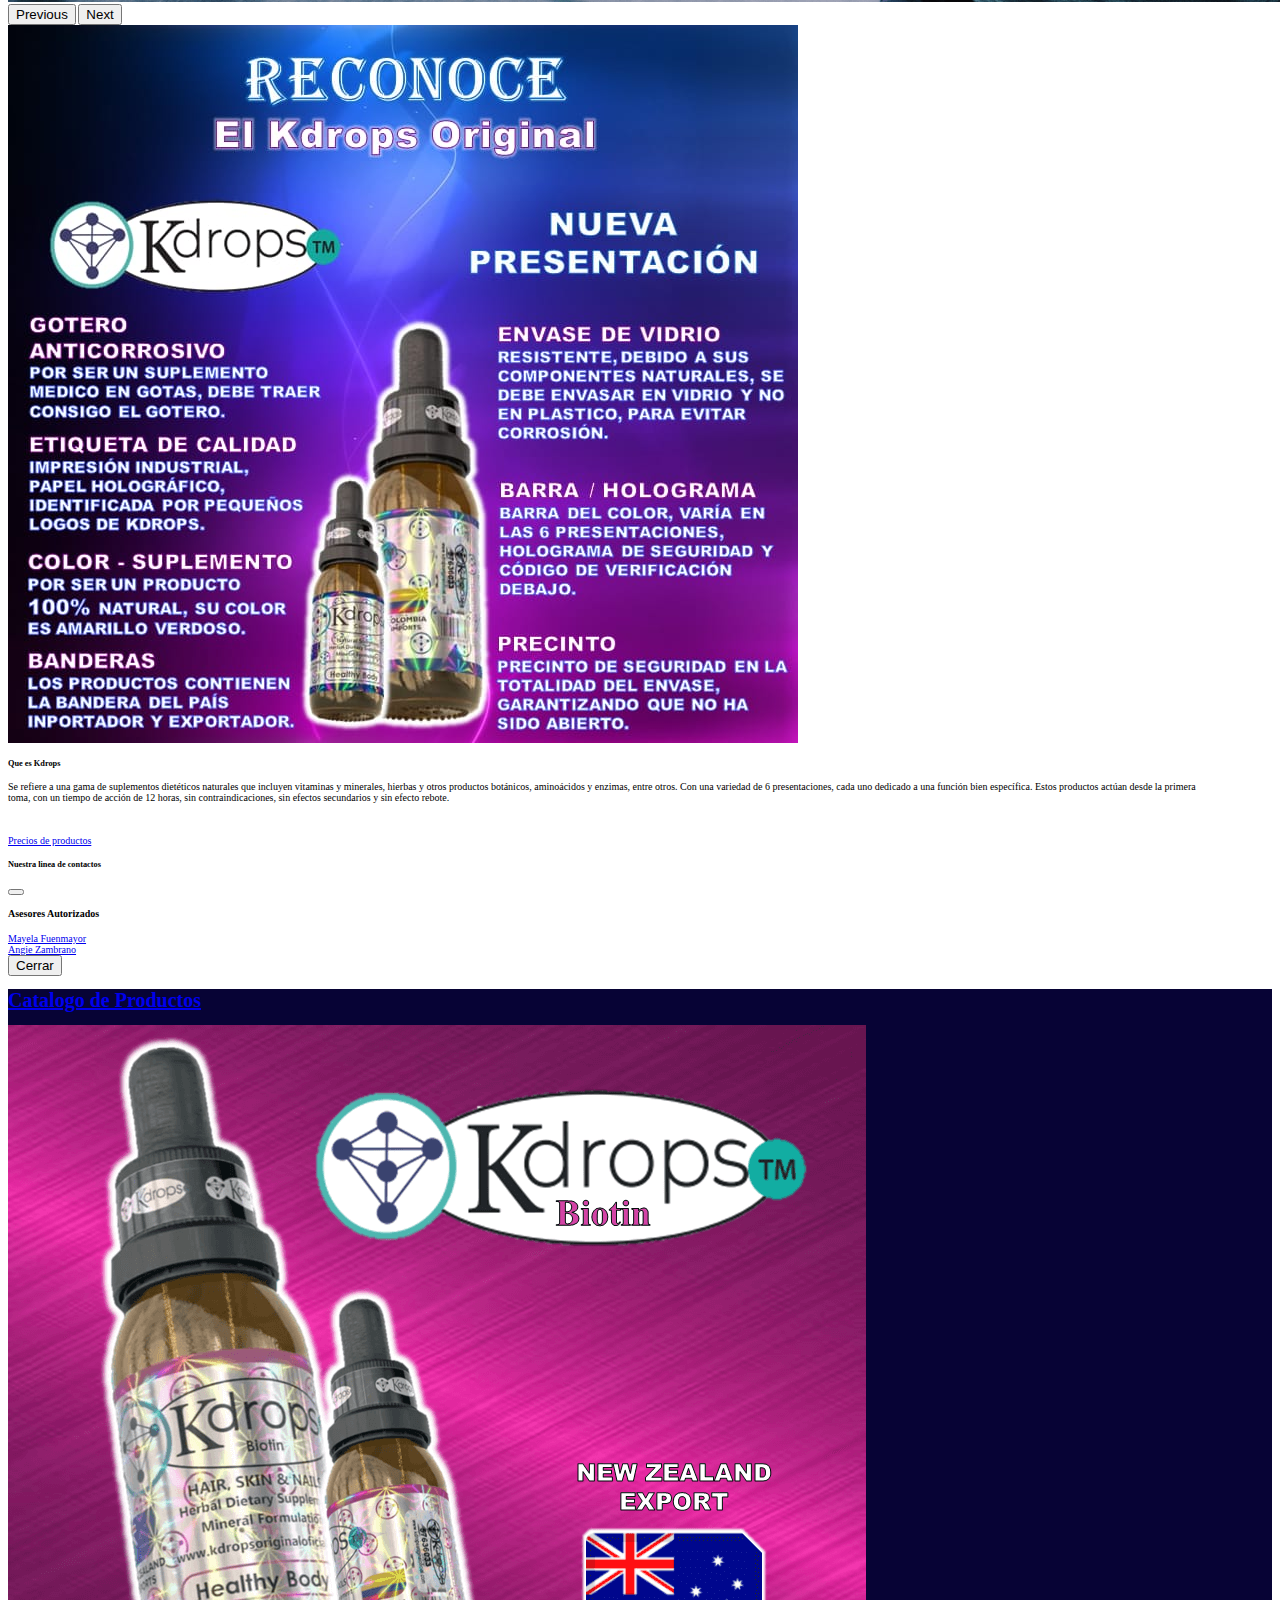
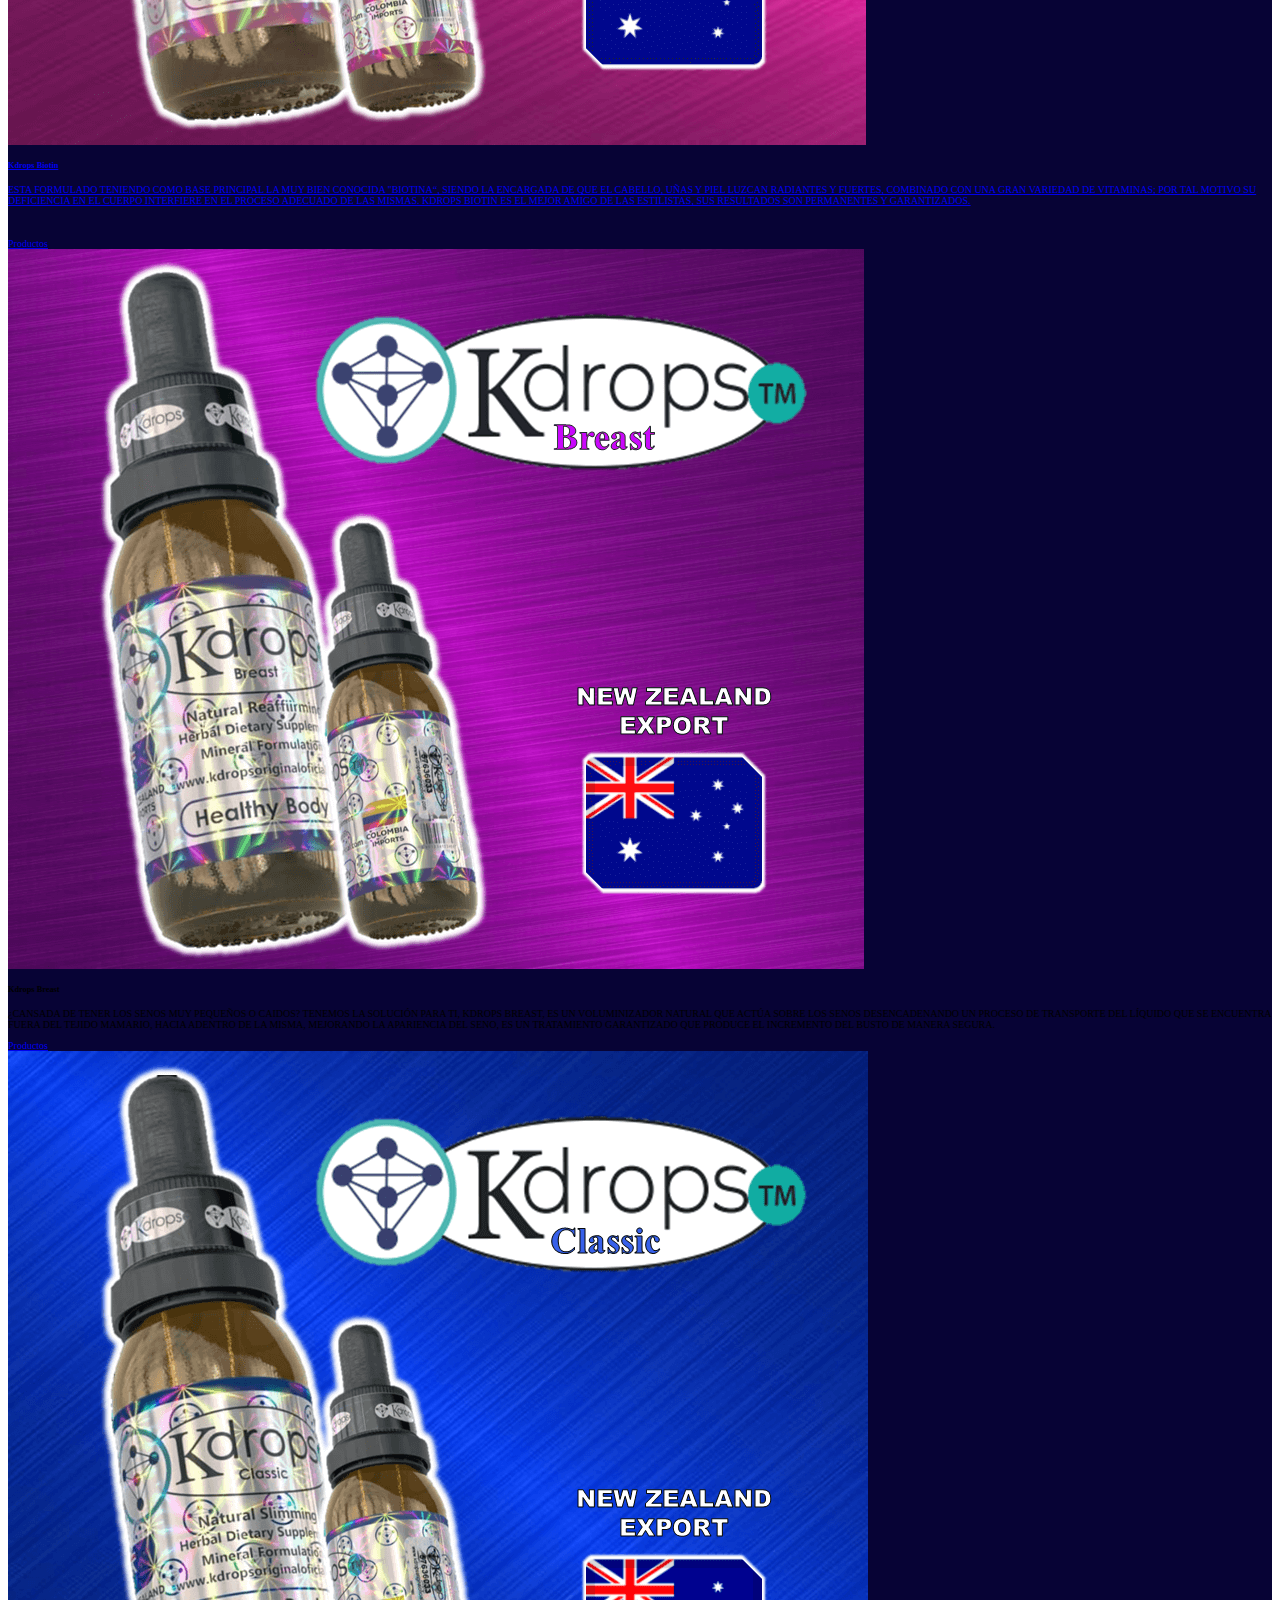
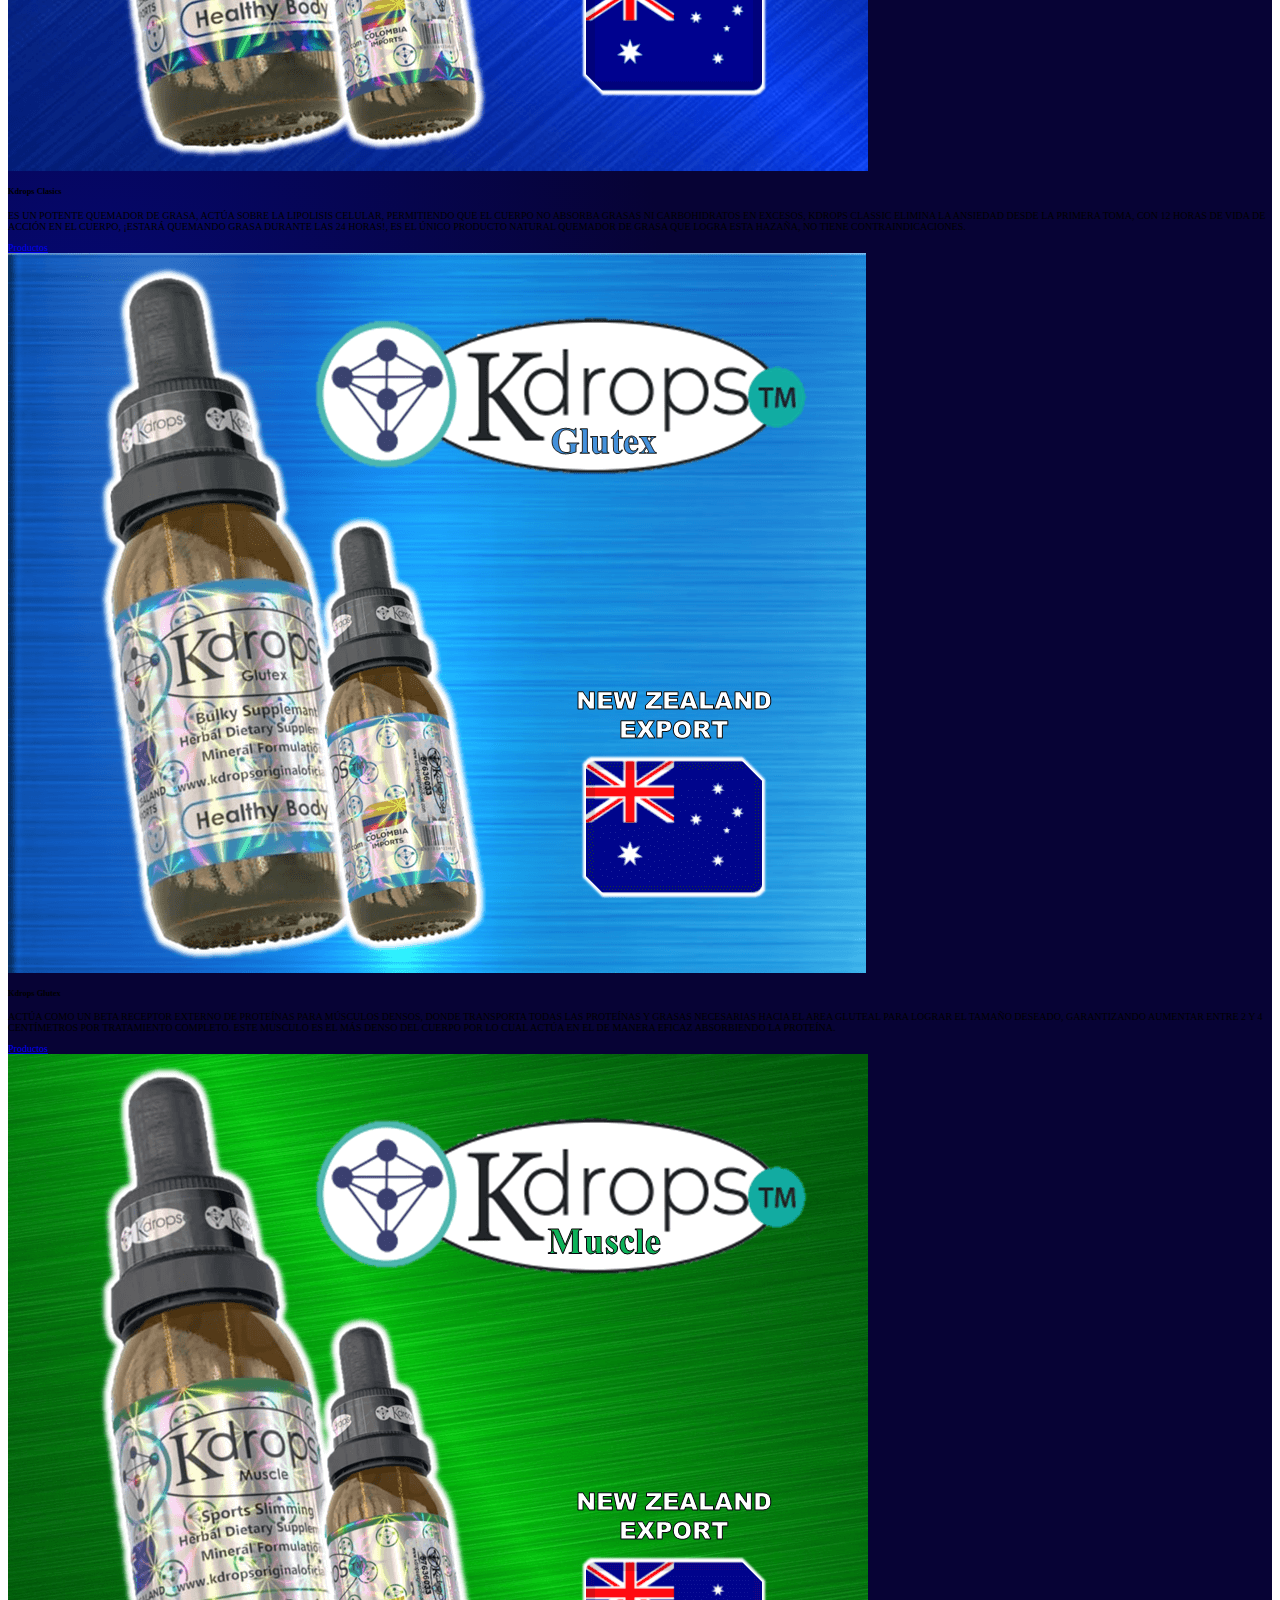
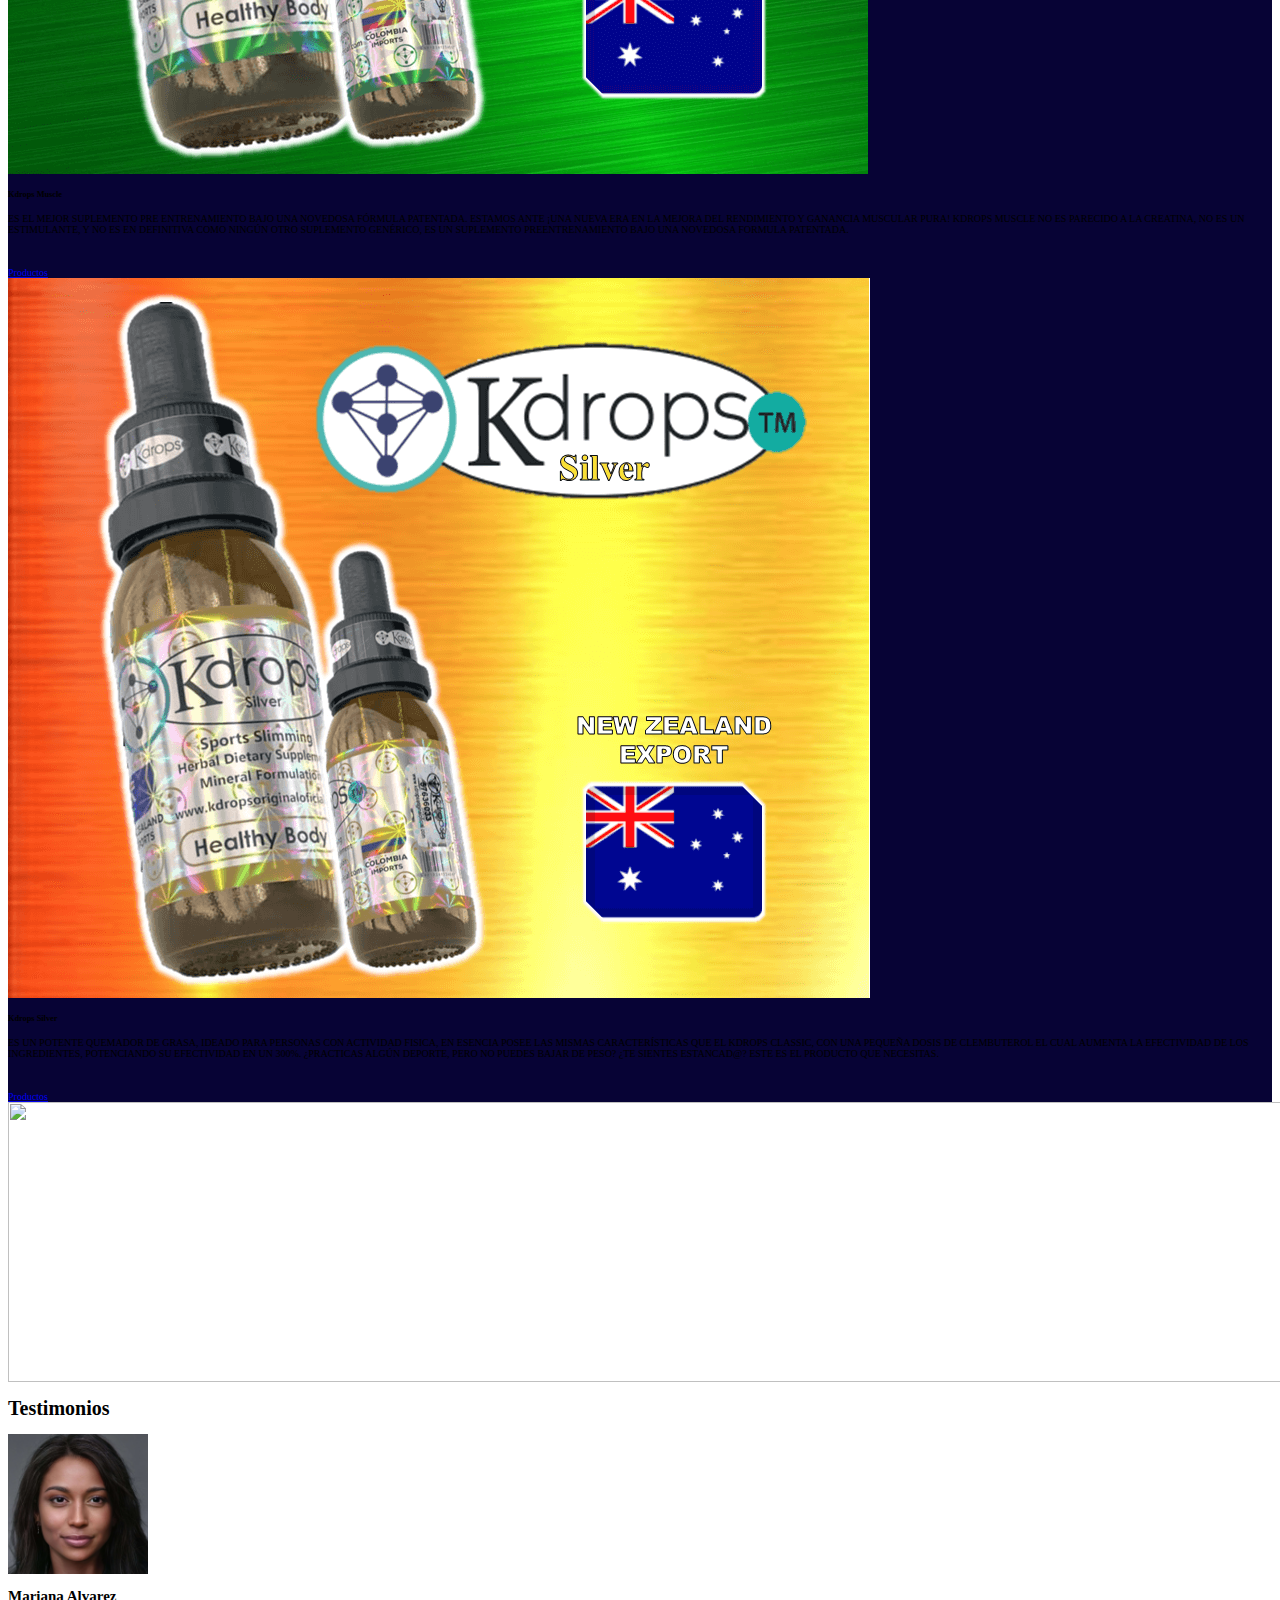
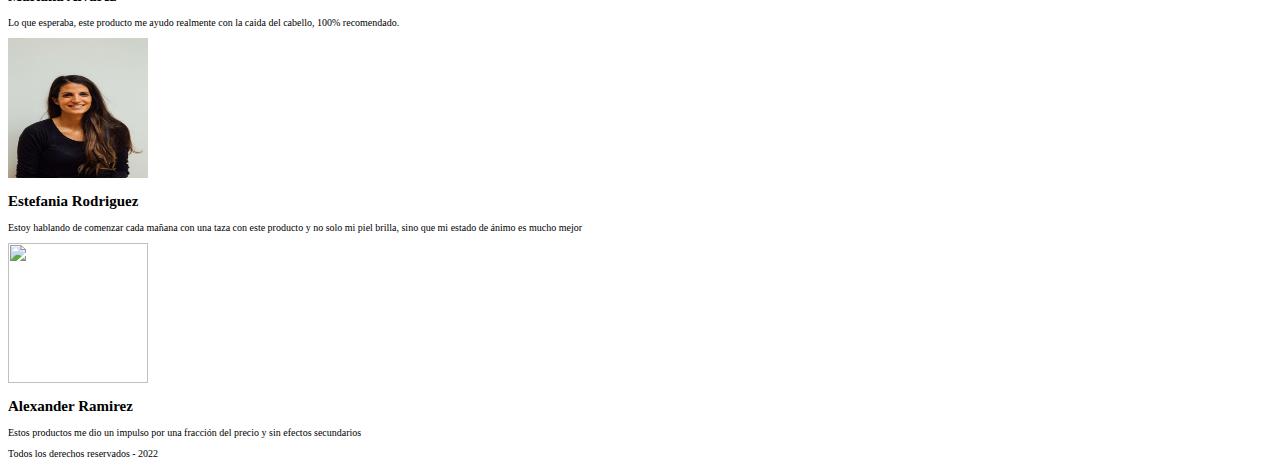
==== commit 7bf50c34: "nuevos cambios" ====
--- a/index.html
+++ b/index.html
@@ -80,13 +80,13 @@
         <div class="card mb-3 border" style="max-width: 1200px;">
             <div class="row g-0">
               <div class="col-md-4" >
-                <img loading="lazy" src="/img/caja2.png" class="img-fluid rounded-start" alt="...">
+                <img loading="lazy" src="/img/WhatsApp Image 2022-09-27 at 6.37.03 PM.jpeg" class="img-fluid rounded-start" alt="...">
               </div>
               <div class="col-md-8">
                 <div class="card-body">
                   <h5 class="card-title display-2 fw-bold text-center">Que es Kdrops</h5>
                   <p class="card-text fs-2 p-3 text-center">Se refiere a una gama de suplementos dietéticos naturales que incluyen vitaminas y minerales, hierbas y otros productos botánicos, aminoácidos y enzimas, entre otros. Con una variedad de 6 presentaciones, cada uno dedicado a una función bien específica.
-                    Estos productos actúan desde la primera toma, con un tiempo de acción de 12 horas, sin contraindicaciones, son efectos secundarios y sin efecto rebote.</p><br><br>
+                    Estos productos actúan desde la primera toma, con un tiempo de acción de 12 horas, sin contraindicaciones, sin efectos secundarios y sin efecto rebote.</p><br><br>
                     <a class="btn btn-primary text-center btn-lg d-grid gap-2 my-4 fs-3" href="/precios.html">Precios de productos</a>
                 </div>
               </div>
@@ -100,21 +100,20 @@
 
     <!-- Modal -->
      <div class="modal fade" id="exampleModal" tabindex="-1" aria-labelledby="exampleModalLabel" aria-hidden="true">
-        <div class="modal-dialog modal-sm">
+        <div class="modal-dialog modal-dialog-centered modal-lg">
             <div class="modal-content">
                 <div class="modal-header">
-                    <h5 class="modal-title fs-2" id="exampleModalLabel">Nuestra linea de contactos</h5>
+                    <h5 class="modal-title text-uppercase bold fs-2" id="exampleModalLabel">Nuestra linea de contactos</h5>
                     <button type="button" class="btn-close" data-bs-dismiss="modal" aria-label="Close"></button>
                 </div>
                 <div class="modal-body">
-                    <h4 class="text-center fs-3">Asesores Autorizados</h4>
-                    <a  class="fs-3" href="https://api.whatsapp.com/send?phone=573222633767&text=Bienvenido%20a%20la%20familia%20Kdrops;%20indique%20¿como%20podemos%20ayudarle?"
+                    <h4 class="text-center fs-1">Asesores Autorizados</h4>
+                    <a  class="fs-1 bold text-uppercase text-decoration-none" href="https://api.whatsapp.com/send?phone=573222633767&text=Bienvenido%20a%20la%20familia%20Kdrops;%20indique%20¿como%20podemos%20ayudarle?"
                         target="_blank">Mayela Fuenmayor
-                        <i class="fab fa-whatsapp-square"></i></a>
                     <br>
-                    <a class="fs-3" href="https://api.whatsapp.com/send?phone=573204067052&text=Bienvenido%20a%20la%20familia%20Kdrops;%20indique%20¿como%20podemos%20ayudarle?"
+                    <a class="fs-1 text-uppercase text-decoration-none" href="https://api.whatsapp.com/send?phone=573204067052&text=Bienvenido%20a%20la%20familia%20Kdrops;%20indique%20¿como%20podemos%20ayudarle?"
                         target="_blank">Angie
-                        Zambrano <i class="fab fa-whatsapp-square"></i></a>
+                        Zambrano 
                     <br>
                 </div>
                 <div class="modal-footer">
@@ -144,7 +143,7 @@
                         <br>
                         <br>
                     
-                        <a  href="/productos.html" class="btn btn-info text-white p-4 fs-4">Indicaciones</a>
+                        <a  href="/productos.html" class="btn btn-info text-white p-4 fs-4">Productos</a>
                 </div>
               </div>
             </div>
@@ -161,7 +160,7 @@
                     MEJORANDO LA APARIENCIA DEL SENO, ES UN TRATAMIENTO
                     GARANTIZADO QUE PRODUCE EL INCREMENTO DEL BUSTO DE MANERA
                     SEGURA.</p>
-                    <a  href="/productos.html" class="btn btn-info text-white p-4 fs-4">Indicaciones</a>
+                    <a  href="/productos.html" class="btn btn-info text-white p-4 fs-4">Productos</a>
                 </div>
               </div>
             </div>
@@ -177,7 +176,7 @@
                     CUERPO, ¡ESTARÁ QUEMANDO GRASA DURANTE LAS 24 HORAS!, ES EL
                     ÚNICO PRODUCTO NATURAL QUEMADOR DE GRASA QUE LOGRA ESTA
                     HAZAÑA, NO TIENE CONTRAINDICACIONES.</p>
-                    <a  href="/productos.html" class="btn btn-info text-white p-4 fs-4">Indicaciones</a>
+                    <a  href="/productos.html" class="btn btn-info text-white p-4 fs-4">Productos</a>
                 </div>
               </div>
             </div>
@@ -193,7 +192,7 @@
                     CENTÍMETROS POR TRATAMIENTO COMPLETO. ESTE MUSCULO ES EL
                     MÁS DENSO DEL CUERPO POR LO CUAL ACTÚA EN EL DE MANERA EFICAZ
                     ABSORBIENDO LA PROTEÍNA.</p>
-                    <a  href="/productos.html" class="btn btn-info text-white p-4 fs-4">Indicaciones</a>
+                    <a  href="/productos.html" class="btn btn-info text-white p-4 fs-4">Productos</a>
                 </div>
               </div>
             </div>
@@ -211,7 +210,7 @@
                         PREENTRENAMIENTO BAJO UNA NOVEDOSA FORMULA PATENTADA.</p>
                         <br>
                         <br>
-                        <a  href="/productos.html" class="btn btn-info text-white p-4 fs-4">Indicaciones</a>
+                        <a  href="/productos.html" class="btn btn-info text-white p-4 fs-4">Productos</a>
                   </div>
                 </div>
               </div>
@@ -230,7 +229,7 @@
                         <br>
                         <br>
 
-                        <a  href="/productos.html" class="btn btn-info text-white p-4 fs-4">Indicaciones</a>
+                        <a  href="/productos.html" class="btn btn-info text-white p-4 fs-4">Productos</a>
                   </div>
                 </div>
               </div>
@@ -264,19 +263,17 @@
           <img class="rounded-circle" width="140" height="140" src="/img/cara1.jpg" alt="">
           <h2 class="fw-normal">Mariana Alvarez</h2>
           <p class="fs-3">Lo que esperaba, este producto me ayudo realmente con la caida del cabello, 100% recomendado.</p>
-          <p><a class="btn btn-primary text-white" href="/precios.html">Ver más</a></p>
         </div><!-- /.col-lg-4 -->
         <div class="col-lg-4 text-center">
           <img class="rounded-circle" width="140" height="140" src="/img/cara3.jpg" alt="">
           <h2 class="fw-normal">Estefania Rodriguez</h2>
           <pc class="fs-3">Estoy hablando de comenzar cada mañana con una taza con este producto y no solo mi piel brilla, sino que mi estado de ánimo es mucho mejor</p>
-          <p><a class="btn btn-primary text-white" href="#">Ver más</a></p>
         </div>
         <div class="col-lg-4 text-center">
           <img class="rounded-circle" width="140" height="140" src="/img/cara2.jpg" alt="">
           <h2 class="fw-normal">Alexander Ramirez</h2>
-          <p class="fs-3">Estos productos me dio un impulso por una fracción del precio y sin los efectos secundarios</p>
-          <p><a class="btn  btn-primary text-white" href="#">Ver más</a></p>
+          <p class="fs-3">Estos productos me dio un impulso por una fracción del precio y sin efectos secundarios</p>
+         
         </div><!-- /.col-lg-4 -->
         <!-- /.col-lg-4 -->
       </div><!-- /.row -->
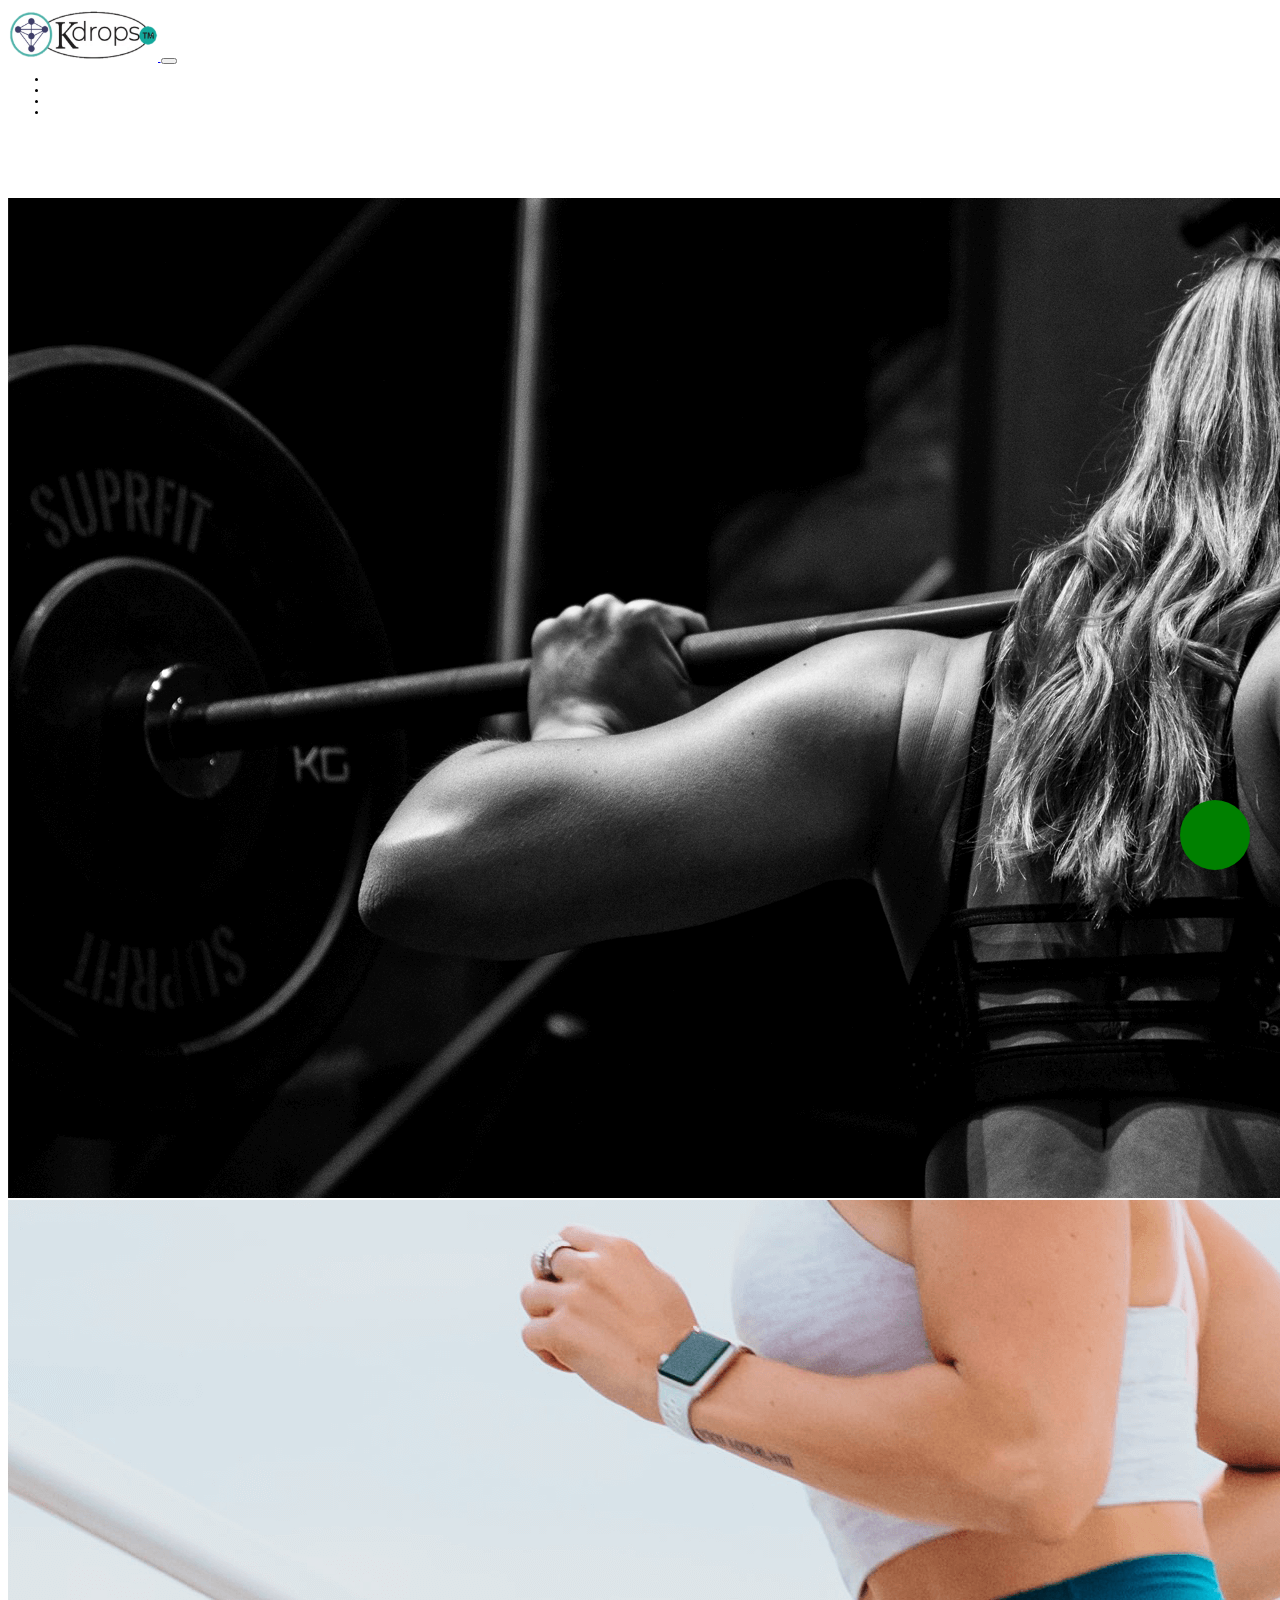
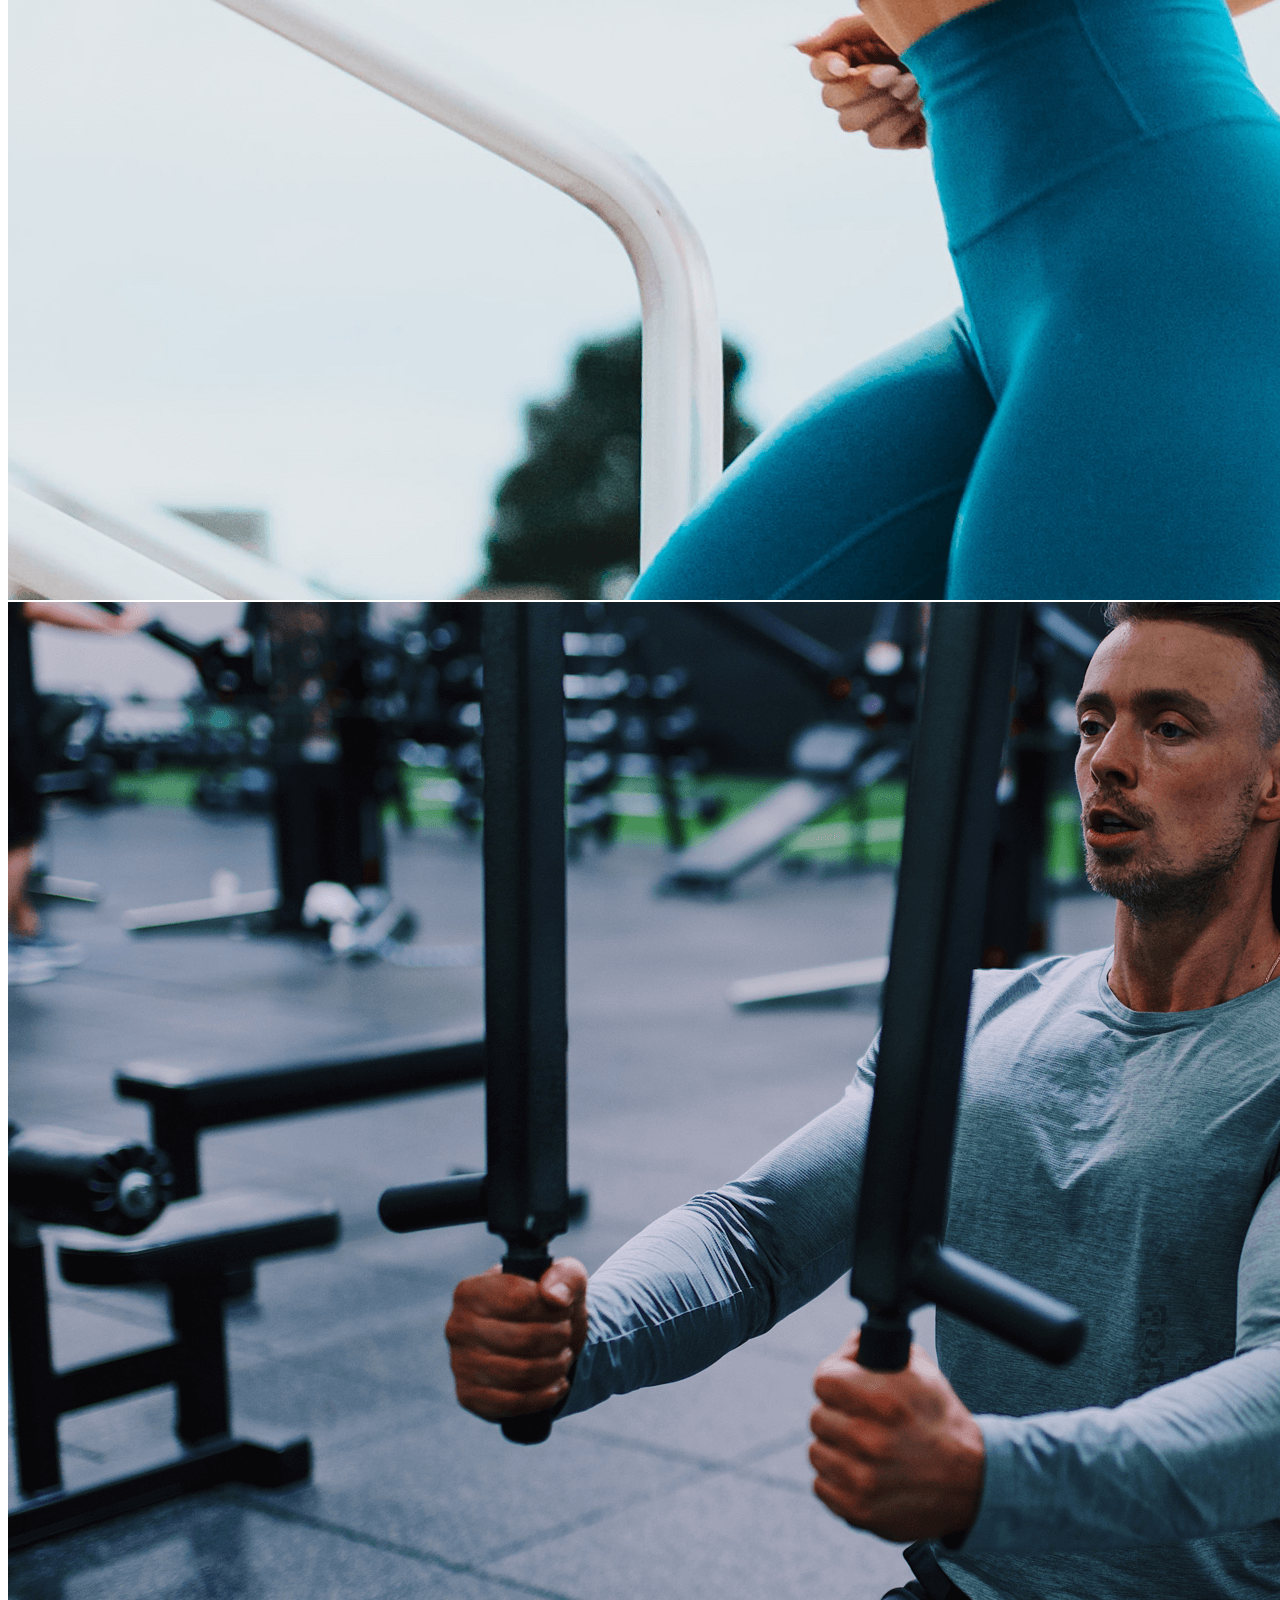
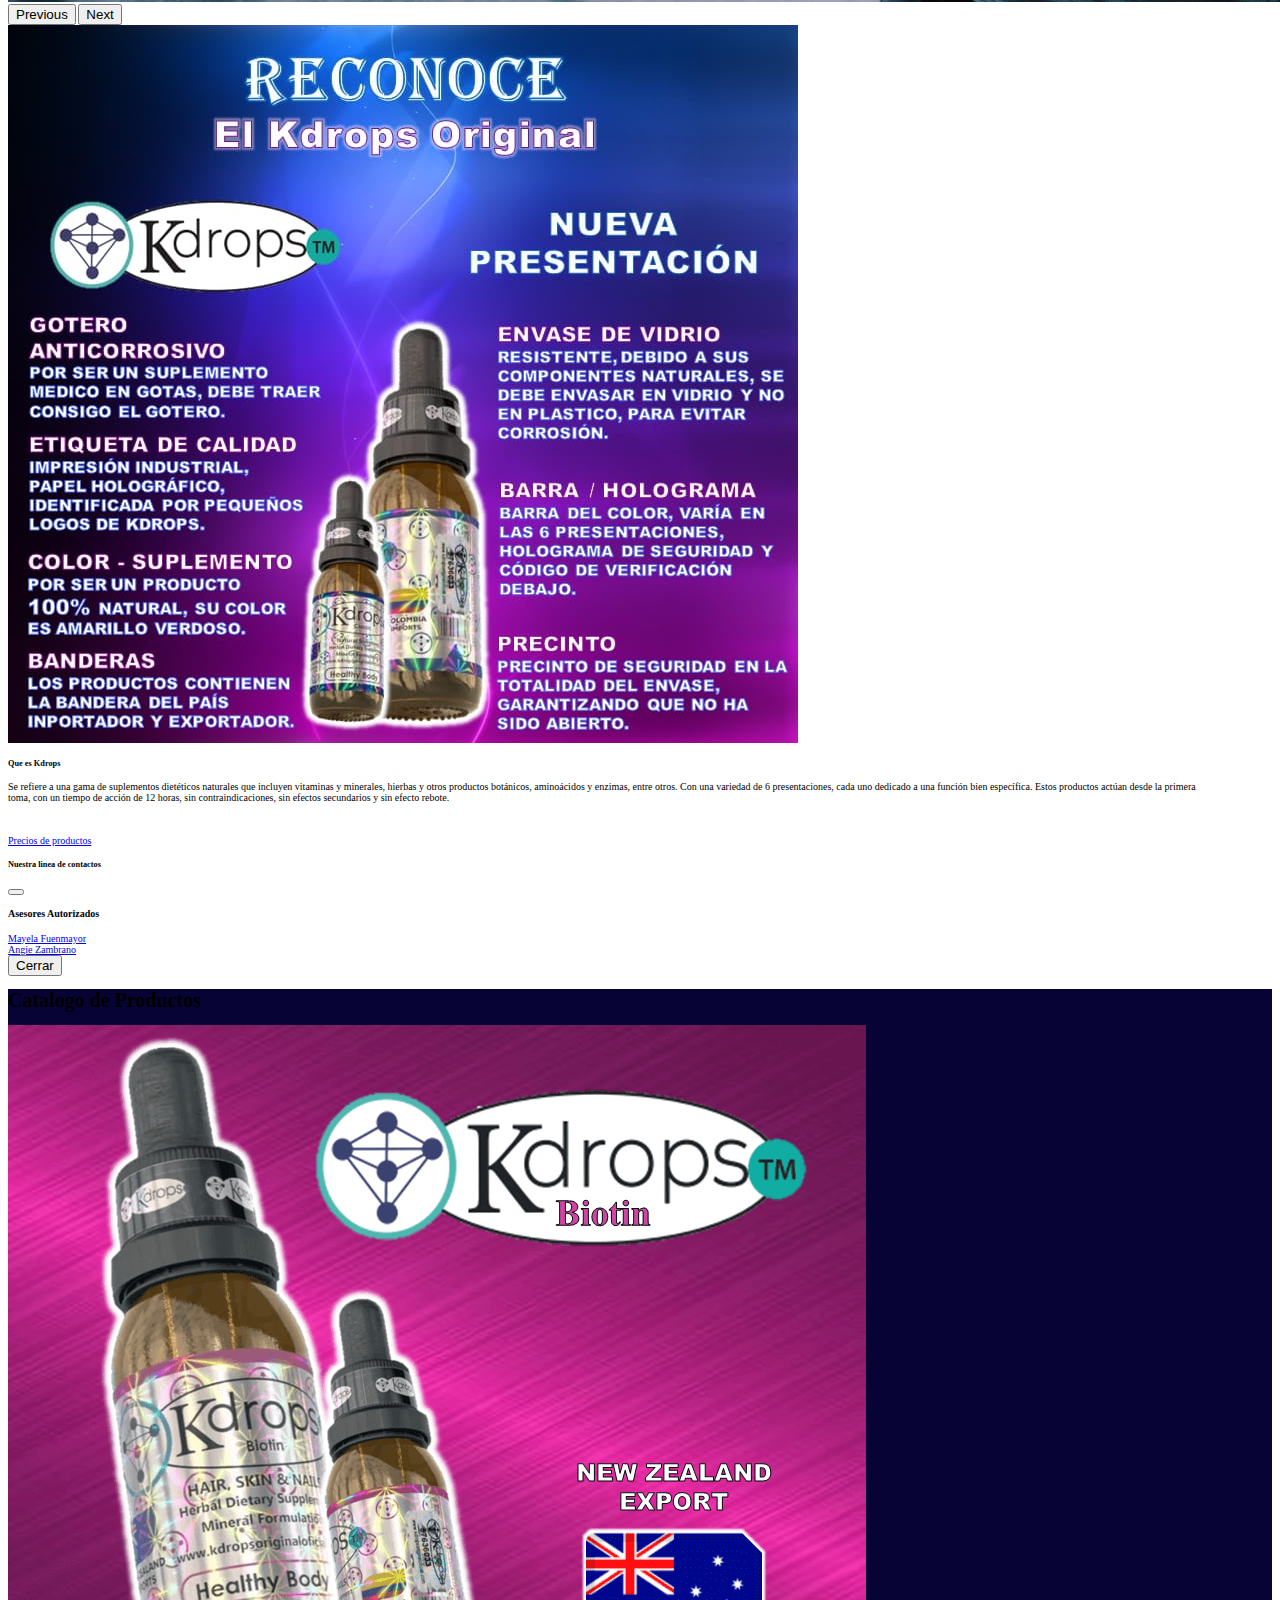
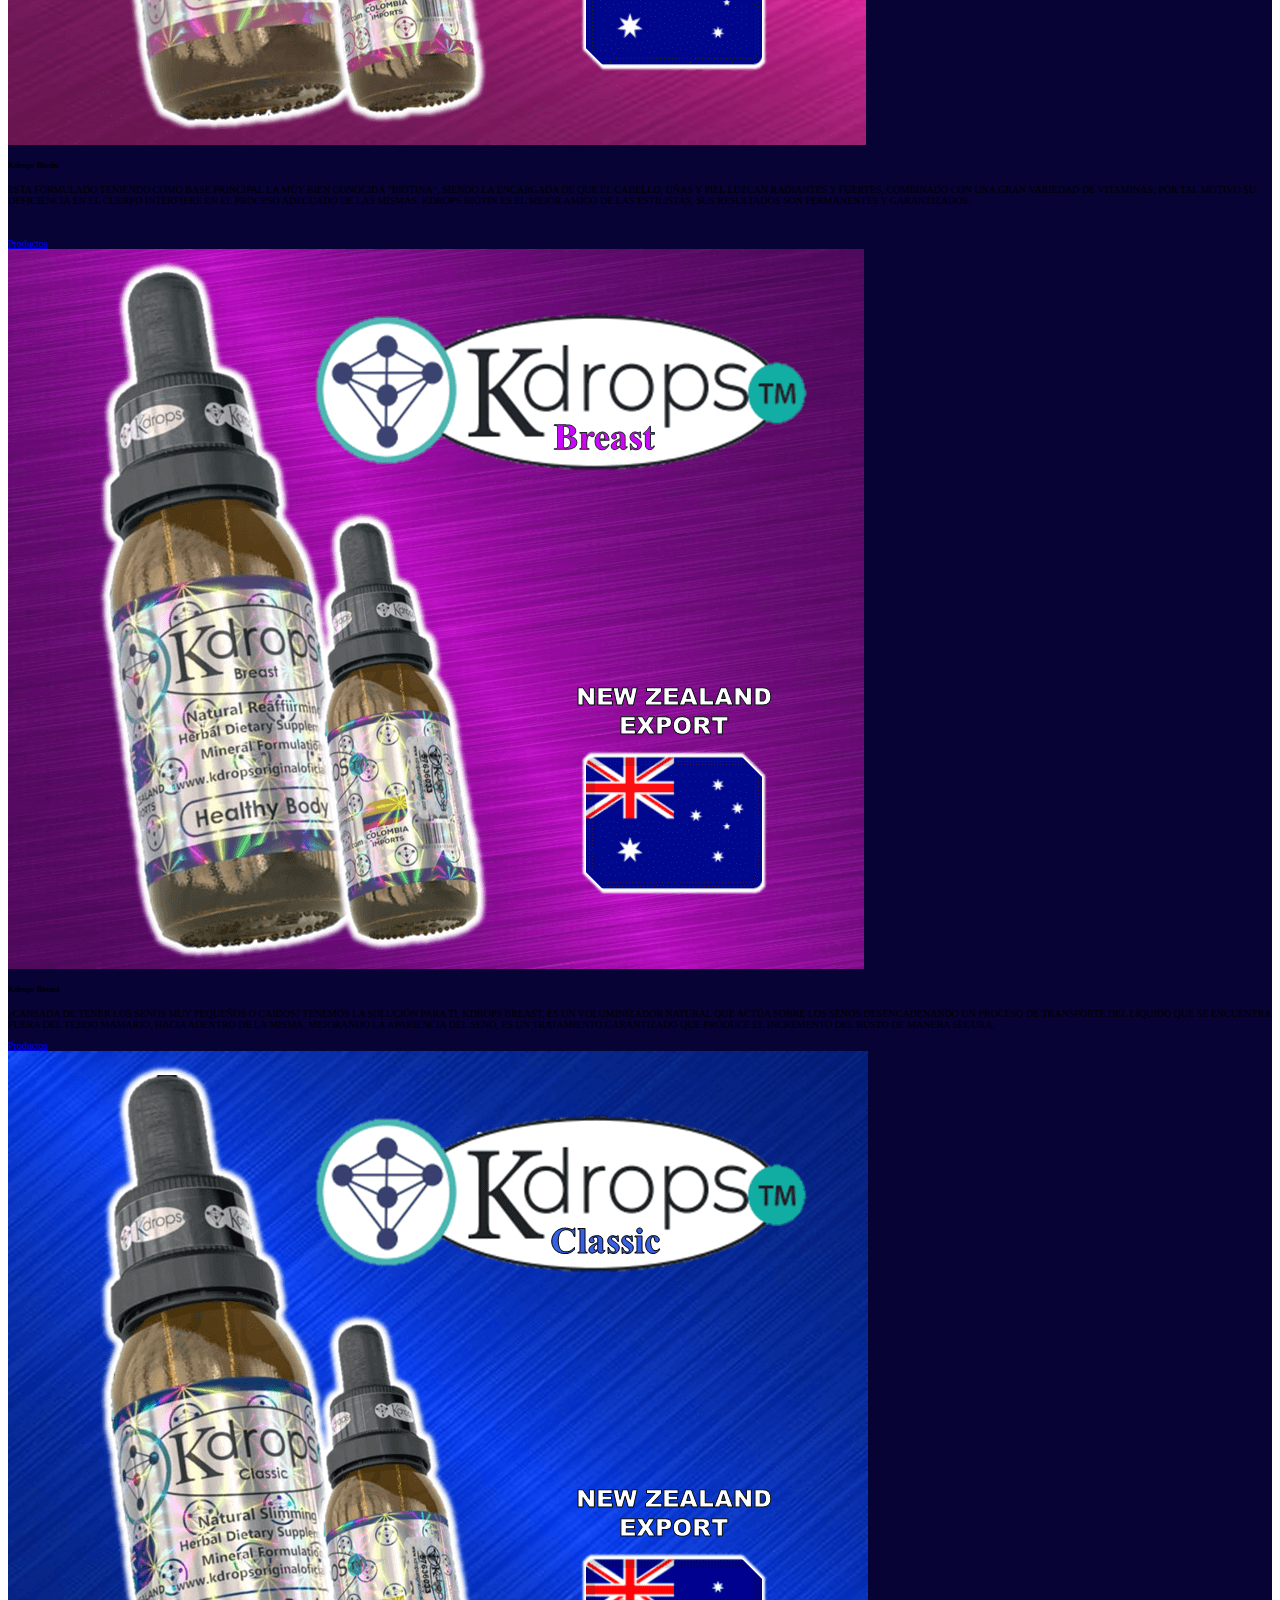
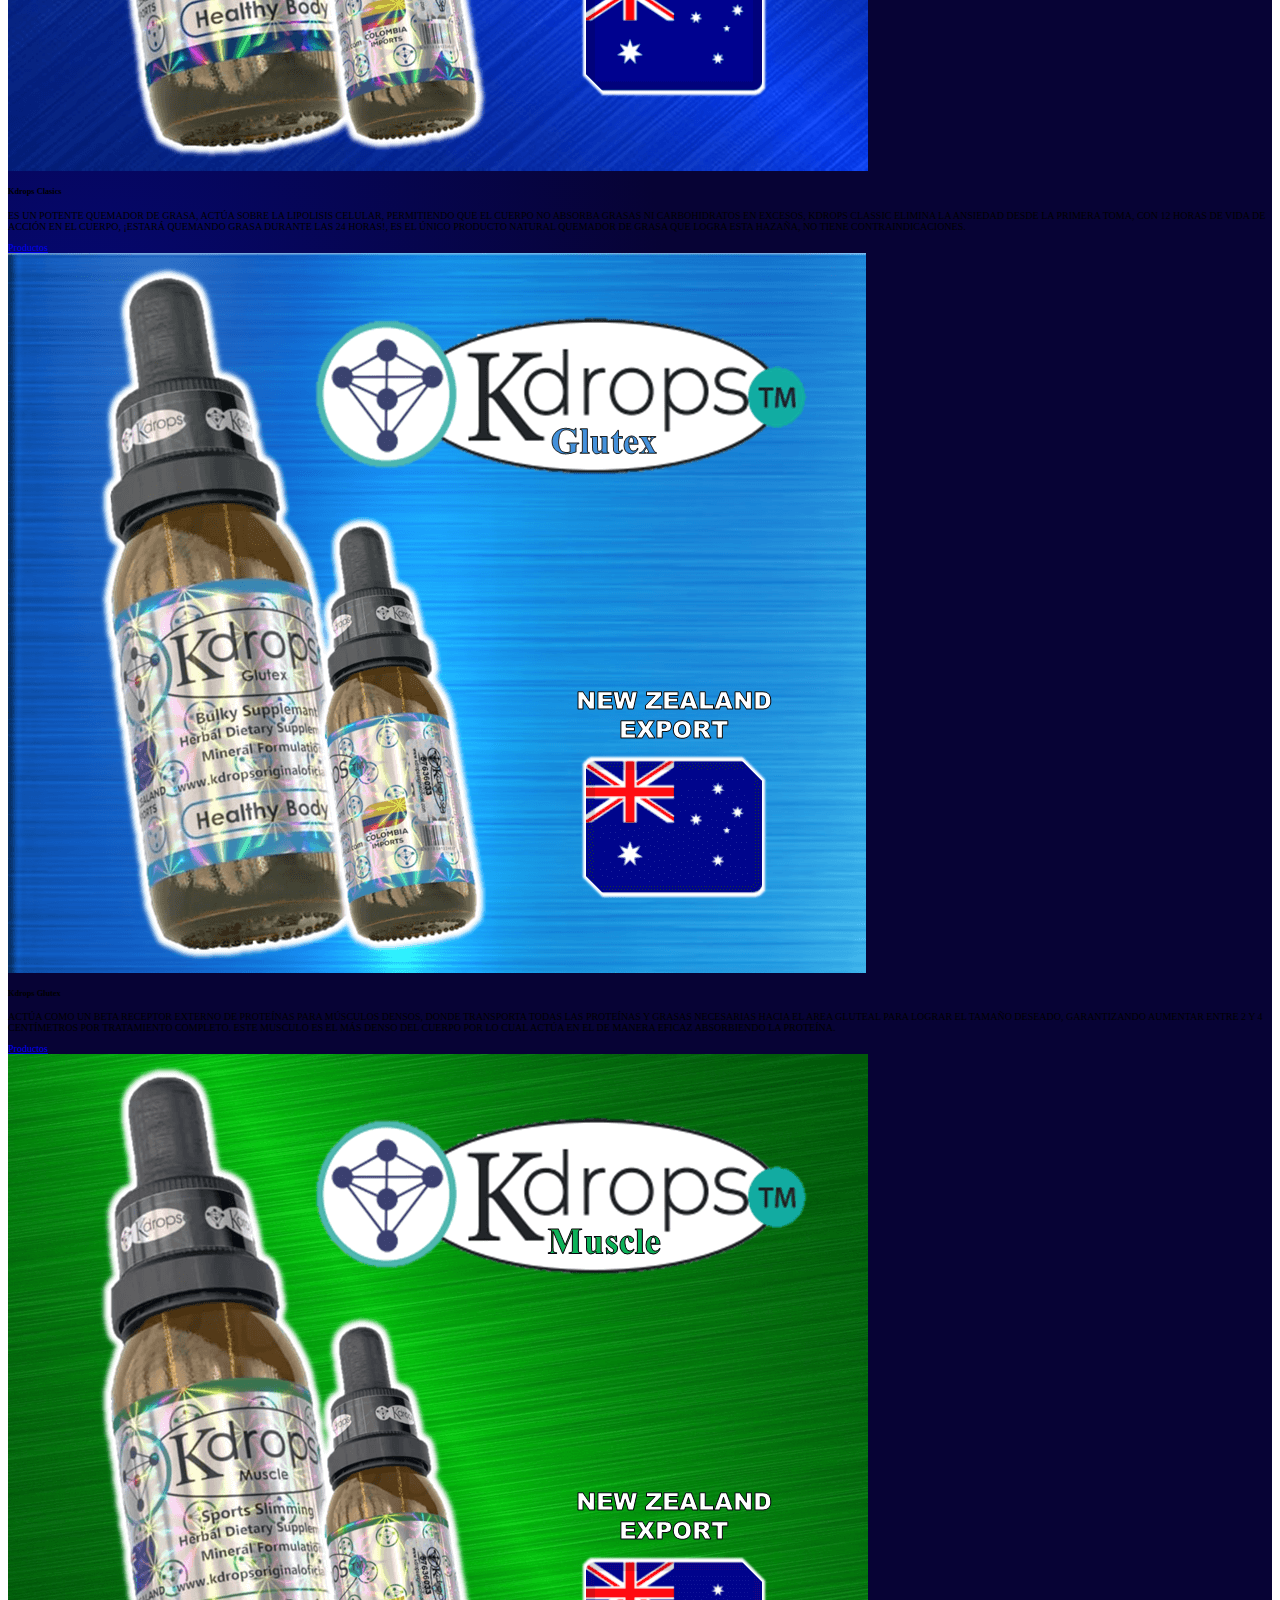
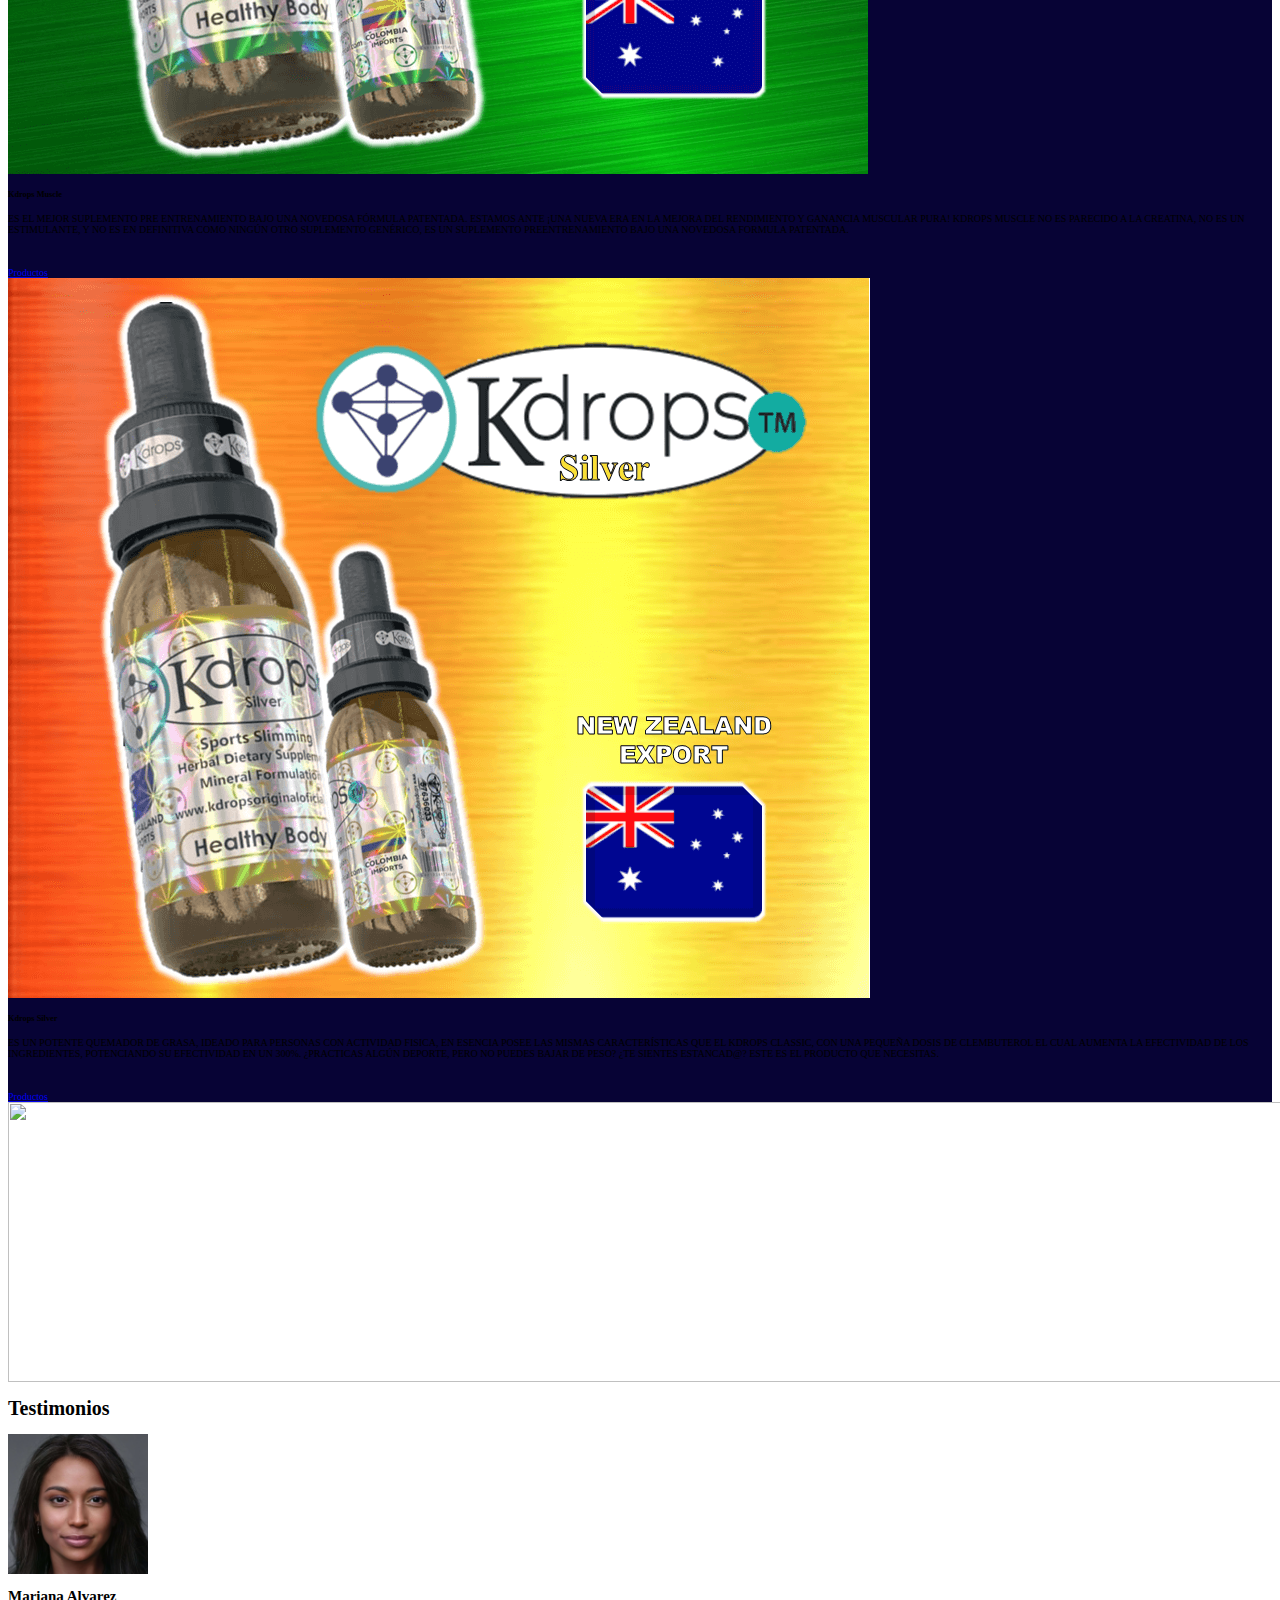
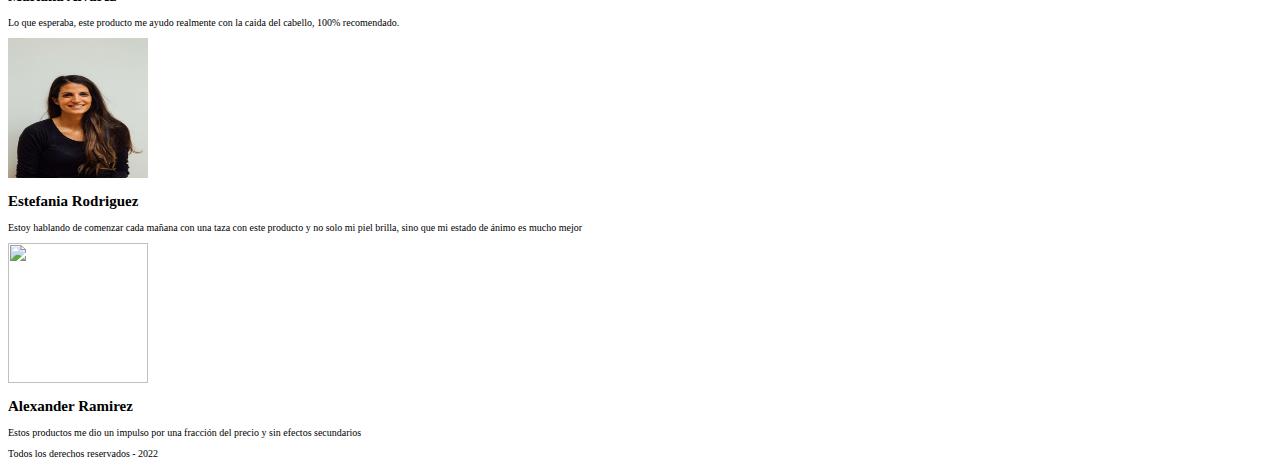
==== commit 9210fb14: "arreglo del modal" ====
--- a/index.html
+++ b/index.html
@@ -99,29 +99,32 @@
             class="fab fa-whatsapp"></i></a> 
 
     <!-- Modal -->
-     <div class="modal fade" id="exampleModal" tabindex="-1" aria-labelledby="exampleModalLabel" aria-hidden="true">
-        <div class="modal-dialog modal-dialog-centered modal-lg">
-            <div class="modal-content">
-                <div class="modal-header">
-                    <h5 class="modal-title text-uppercase bold fs-2" id="exampleModalLabel">Nuestra linea de contactos</h5>
-                    <button type="button" class="btn-close" data-bs-dismiss="modal" aria-label="Close"></button>
-                </div>
-                <div class="modal-body">
-                    <h4 class="text-center fs-1">Asesores Autorizados</h4>
-                    <a  class="fs-1 bold text-uppercase text-decoration-none" href="https://api.whatsapp.com/send?phone=573222633767&text=Bienvenido%20a%20la%20familia%20Kdrops;%20indique%20¿como%20podemos%20ayudarle?"
-                        target="_blank">Mayela Fuenmayor
-                    <br>
-                    <a class="fs-1 text-uppercase text-decoration-none" href="https://api.whatsapp.com/send?phone=573204067052&text=Bienvenido%20a%20la%20familia%20Kdrops;%20indique%20¿como%20podemos%20ayudarle?"
-                        target="_blank">Angie
-                        Zambrano 
-                    <br>
-                </div>
-                <div class="modal-footer">
-                    <button type="button" class="btn btn-secondary" data-bs-dismiss="modal">Cerrar</button>
-                </div>
-            </div>
-        </div>
-    </div> 
+    <div class="modal fade" id="exampleModal" tabindex="-1" aria-labelledby="exampleModalLabel" aria-hidden="true">
+      <div class="modal-dialog modal-dialog-centered modal-lg">
+          <div class="modal-content">
+              <div class="modal-header">
+                  <h5 class="modal-title text-uppercase bold fs-2" id="exampleModalLabel">Nuestra linea de contactos</h5>
+                  <button type="button" class="btn-close" data-bs-dismiss="modal" aria-label="Close"></button>
+              </div>
+              <div class="modal-body">
+                  <h4 class="text-center fs-1">Asesores Autorizados</h4>
+                  <a  class="fs-1 bold text-uppercase text-decoration-none" href="https://api.whatsapp.com/send?phone=573222633767&text=Bienvenido%20a%20la%20familia%20Kdrops;%20indique%20¿como%20podemos%20ayudarle?"
+                      target="_blank">Mayela Fuenmayor
+                  </a>
+                  <br>
+                  <a class="fs-1 text-uppercase text-decoration-none" href="https://api.whatsapp.com/send?phone=573204067052&text=Bienvenido%20a%20la%20familia%20Kdrops;%20indique%20¿como%20podemos%20ayudarle?"
+                      target="_blank">Angie
+                      Zambrano 
+
+                  </a>
+                  <br>
+              </div>
+              <div class="modal-footer">
+                  <button type="button" class="btn btn-secondary" data-bs-dismiss="modal">Cerrar</button>
+              </div>
+          </div>
+      </div>
+  </div> 
    <!--Productos-->
 
    <section class="productos p-4 ">
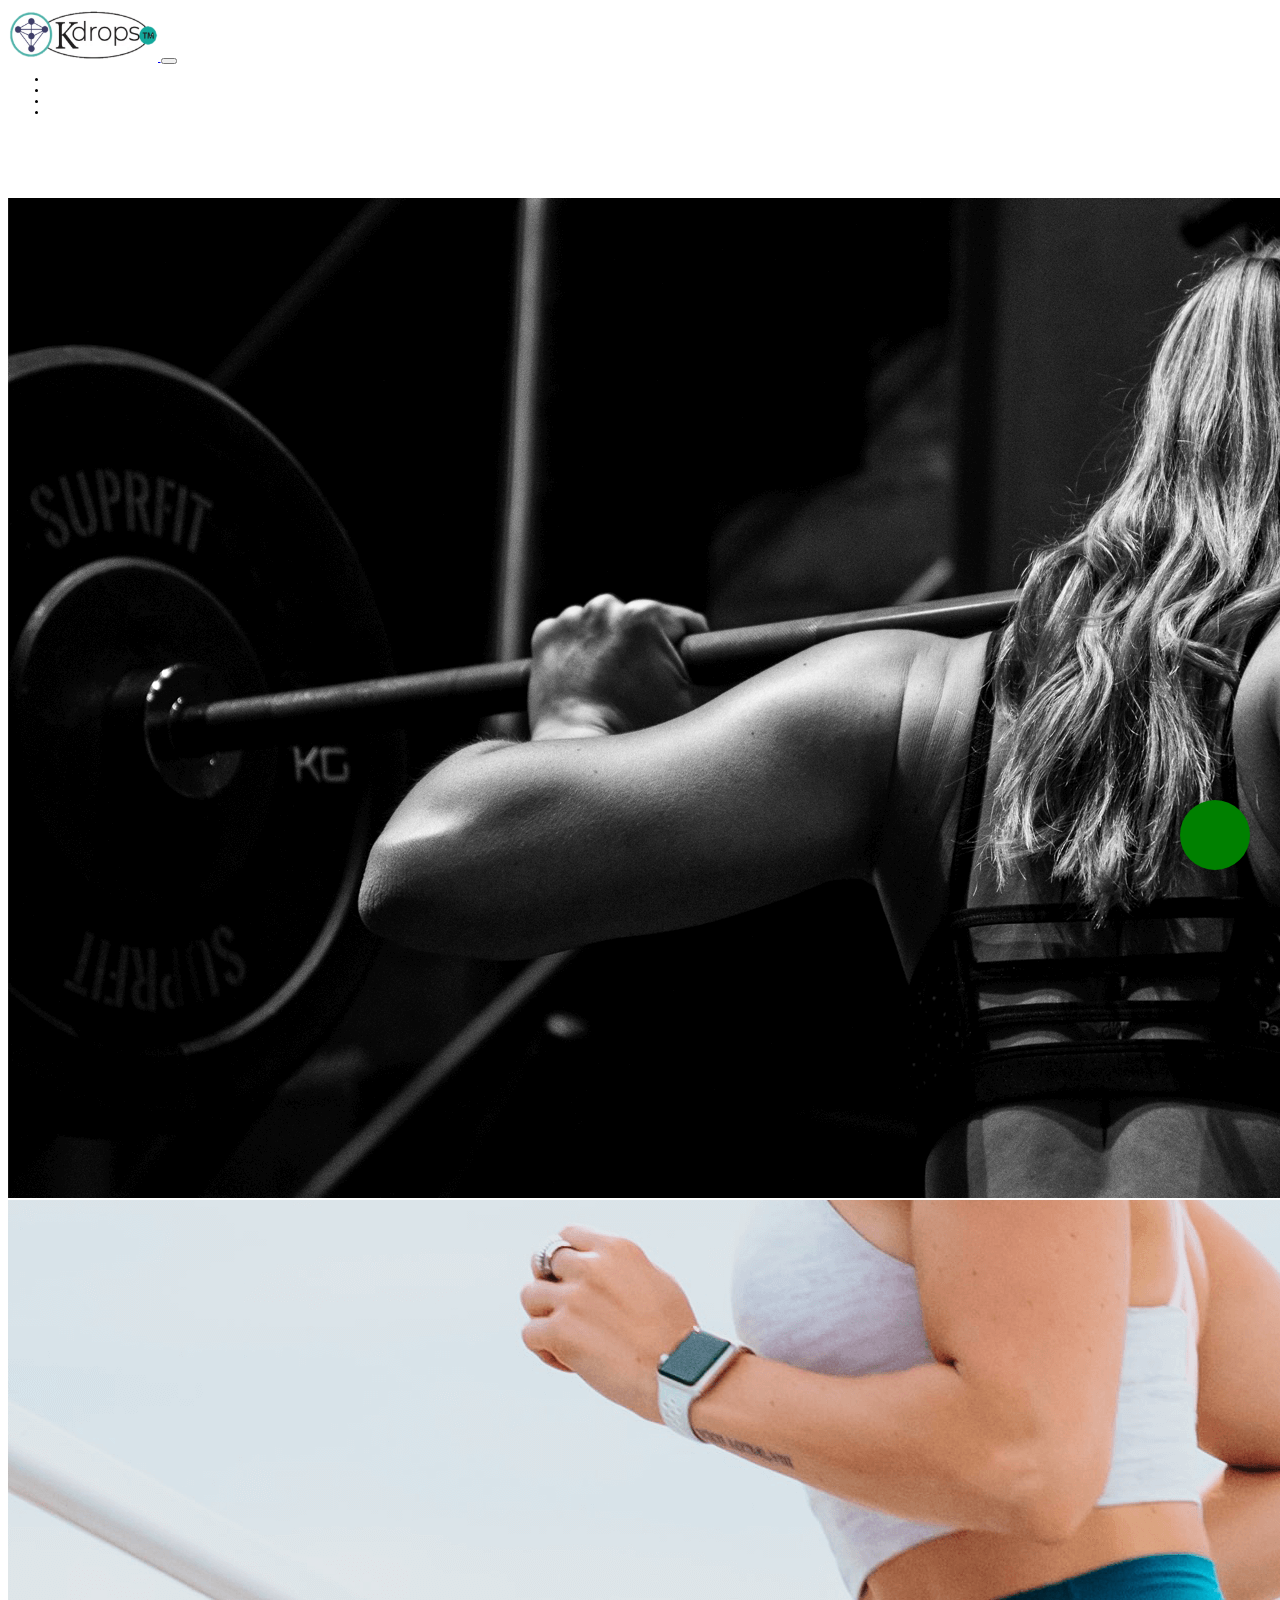
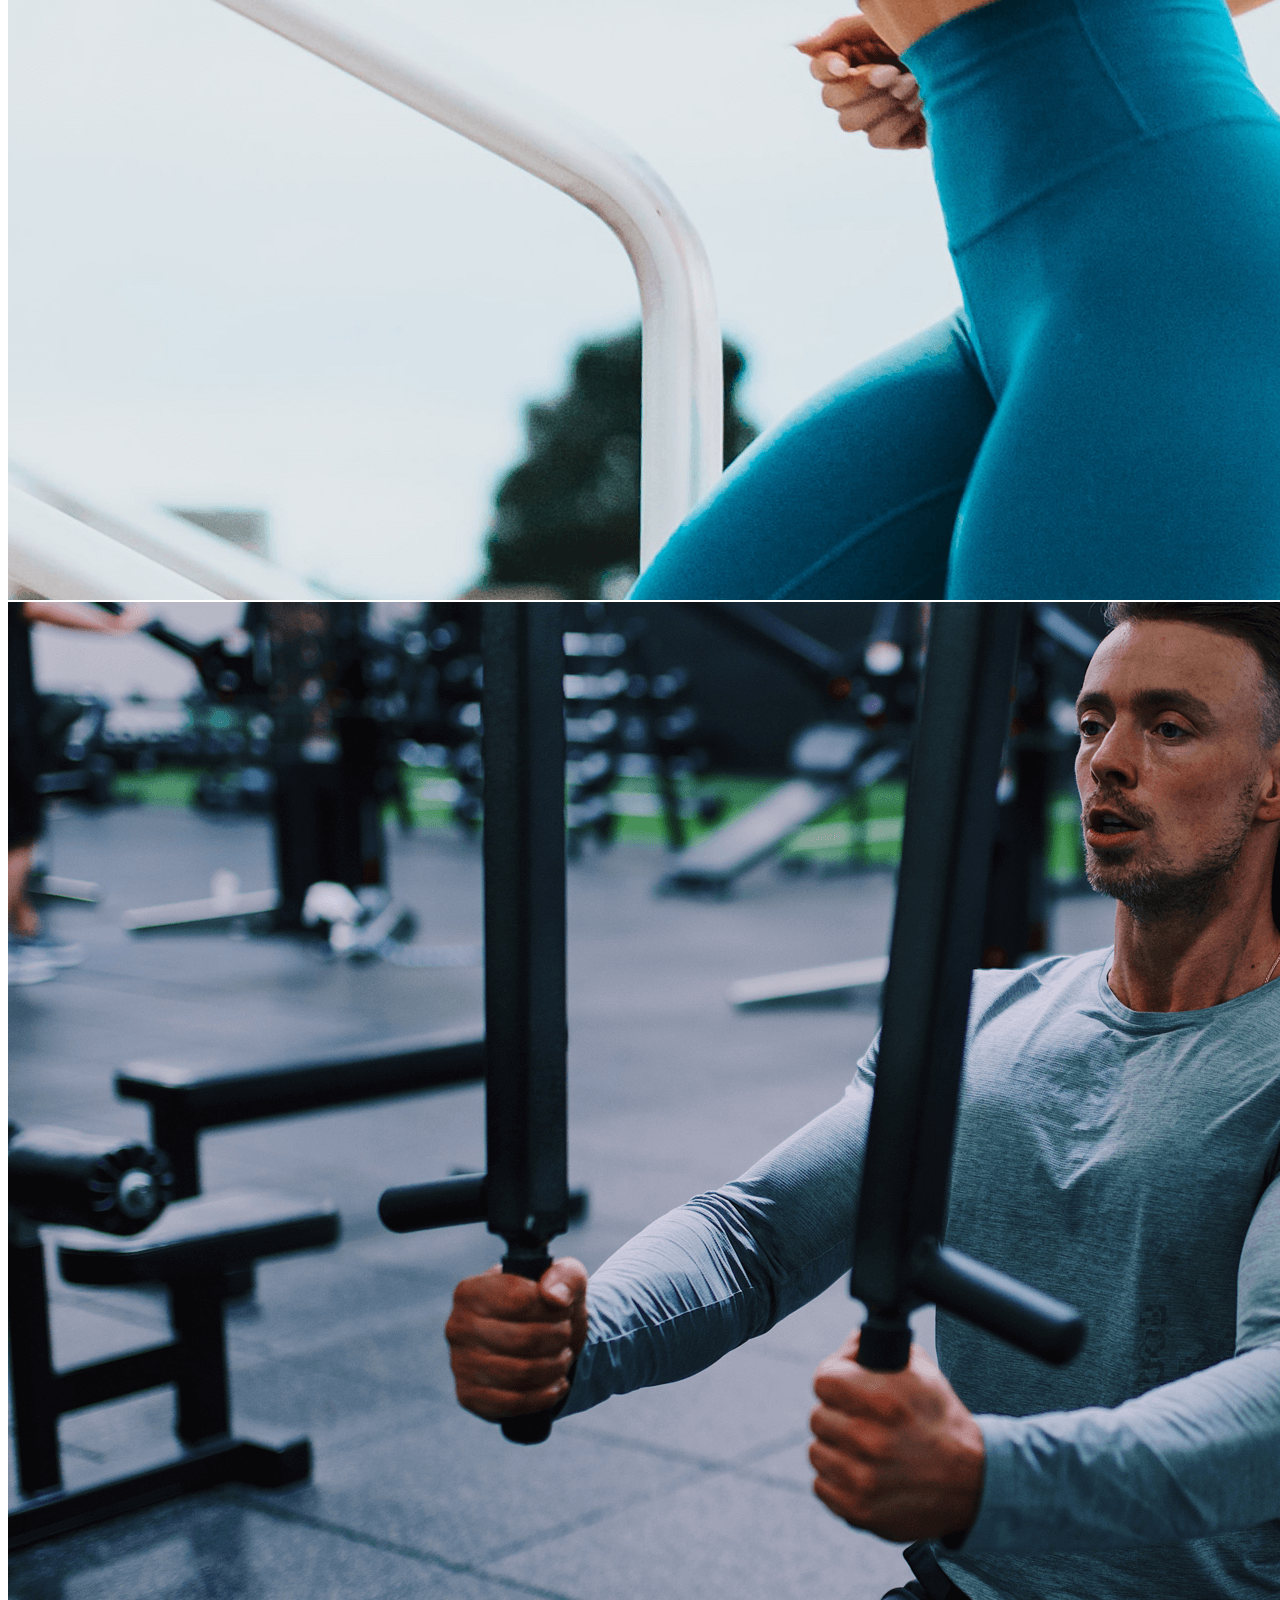
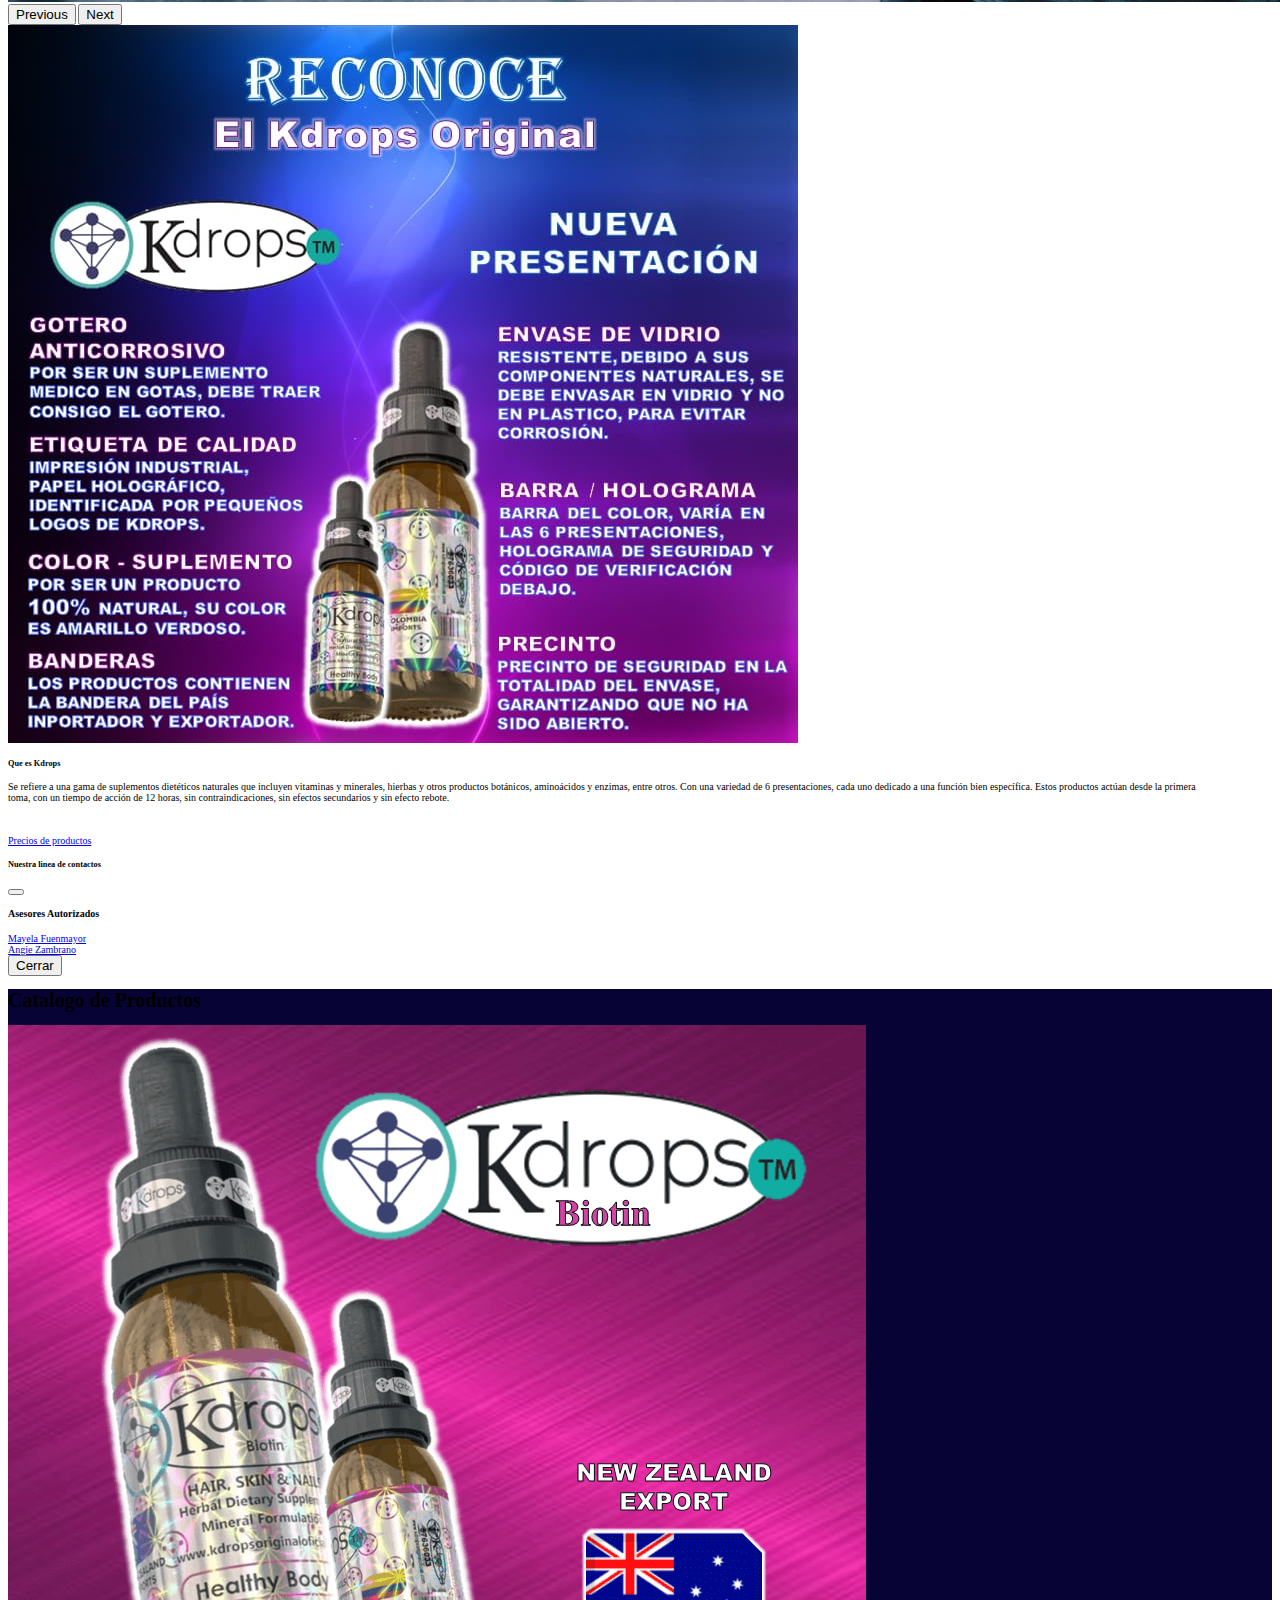
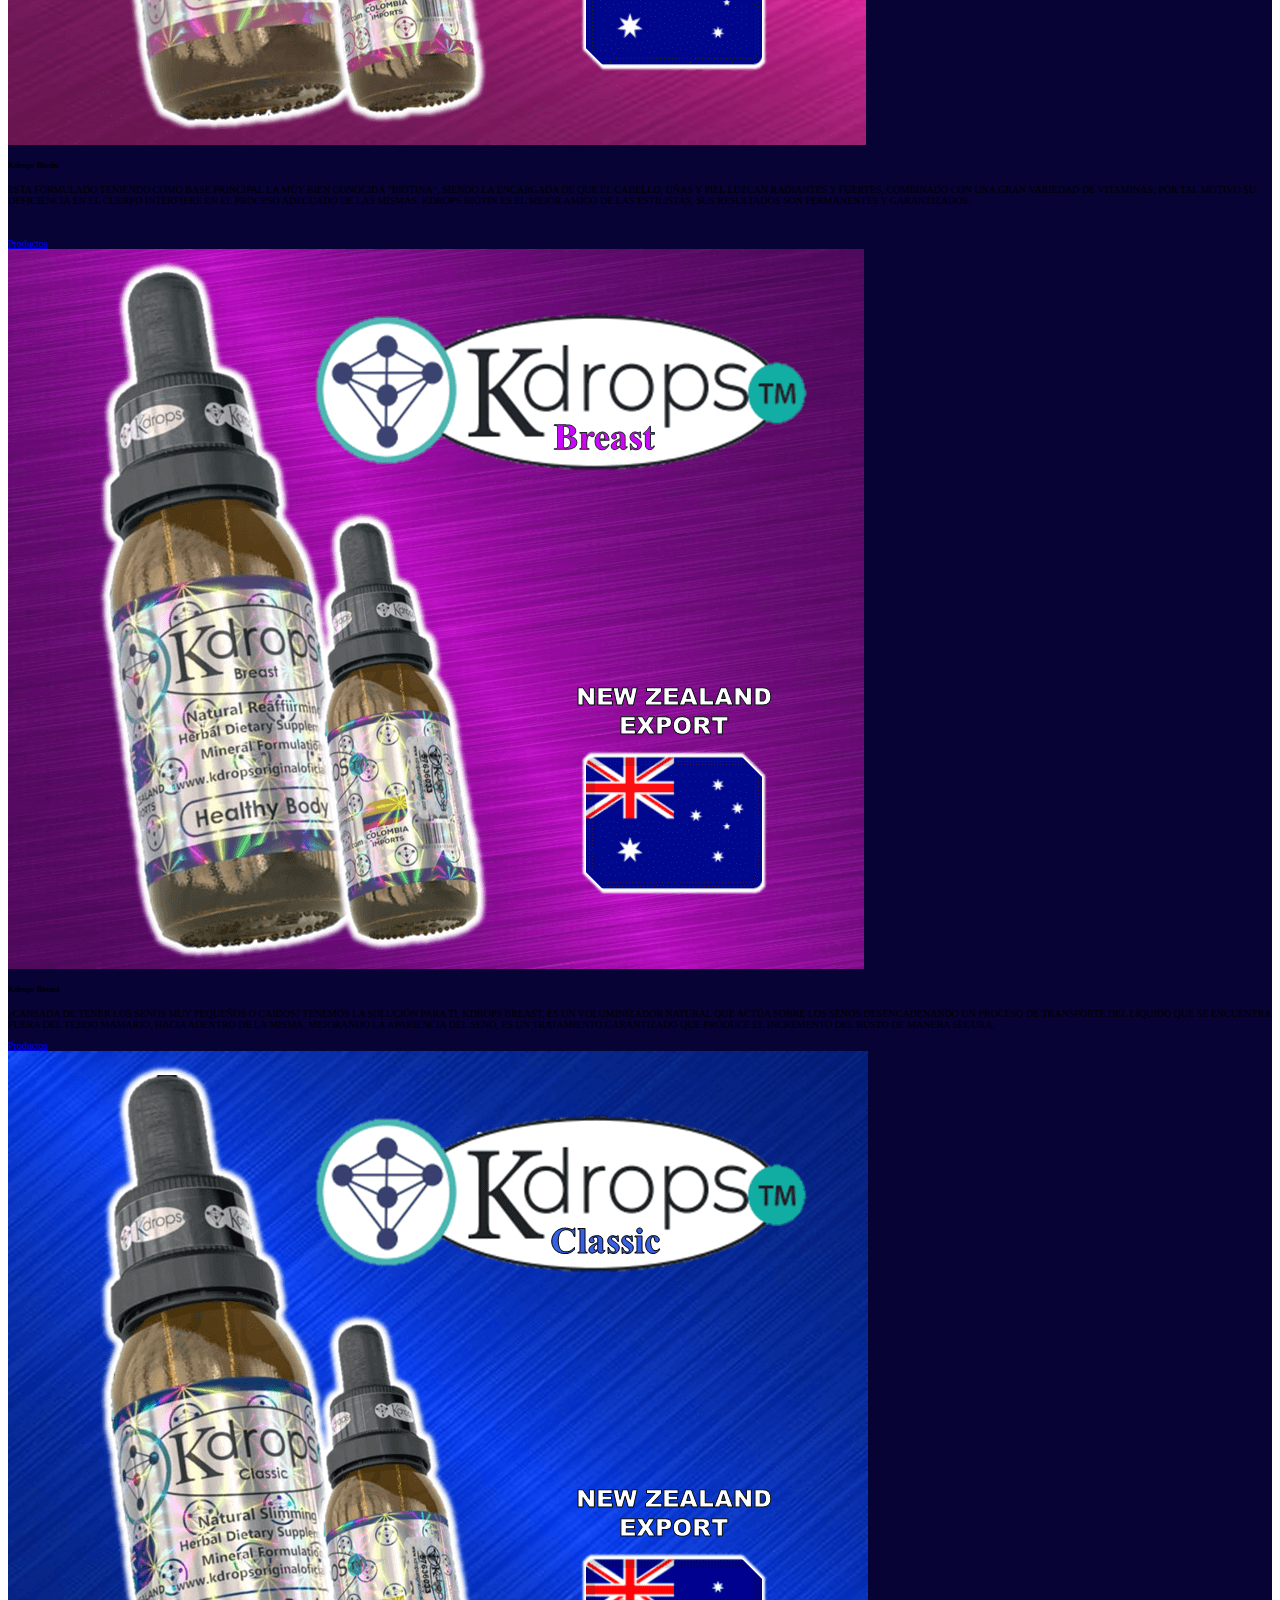
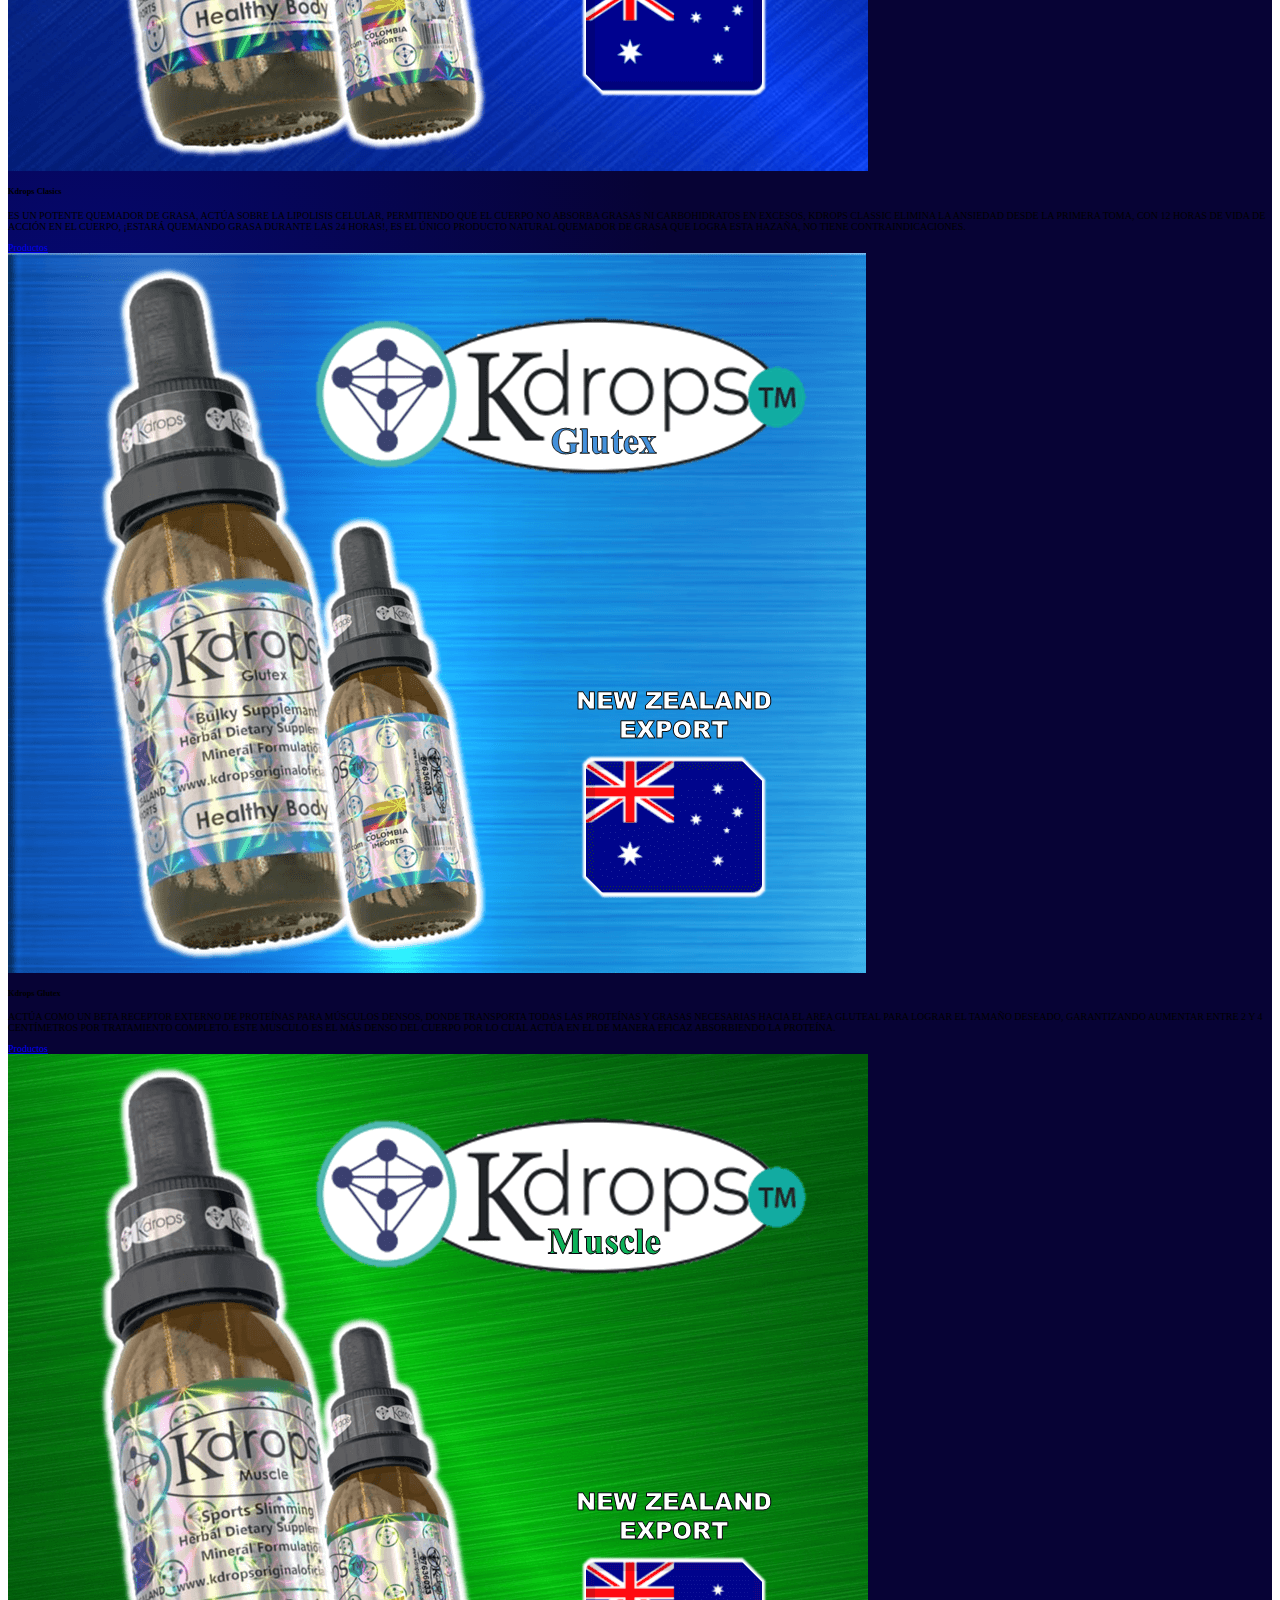
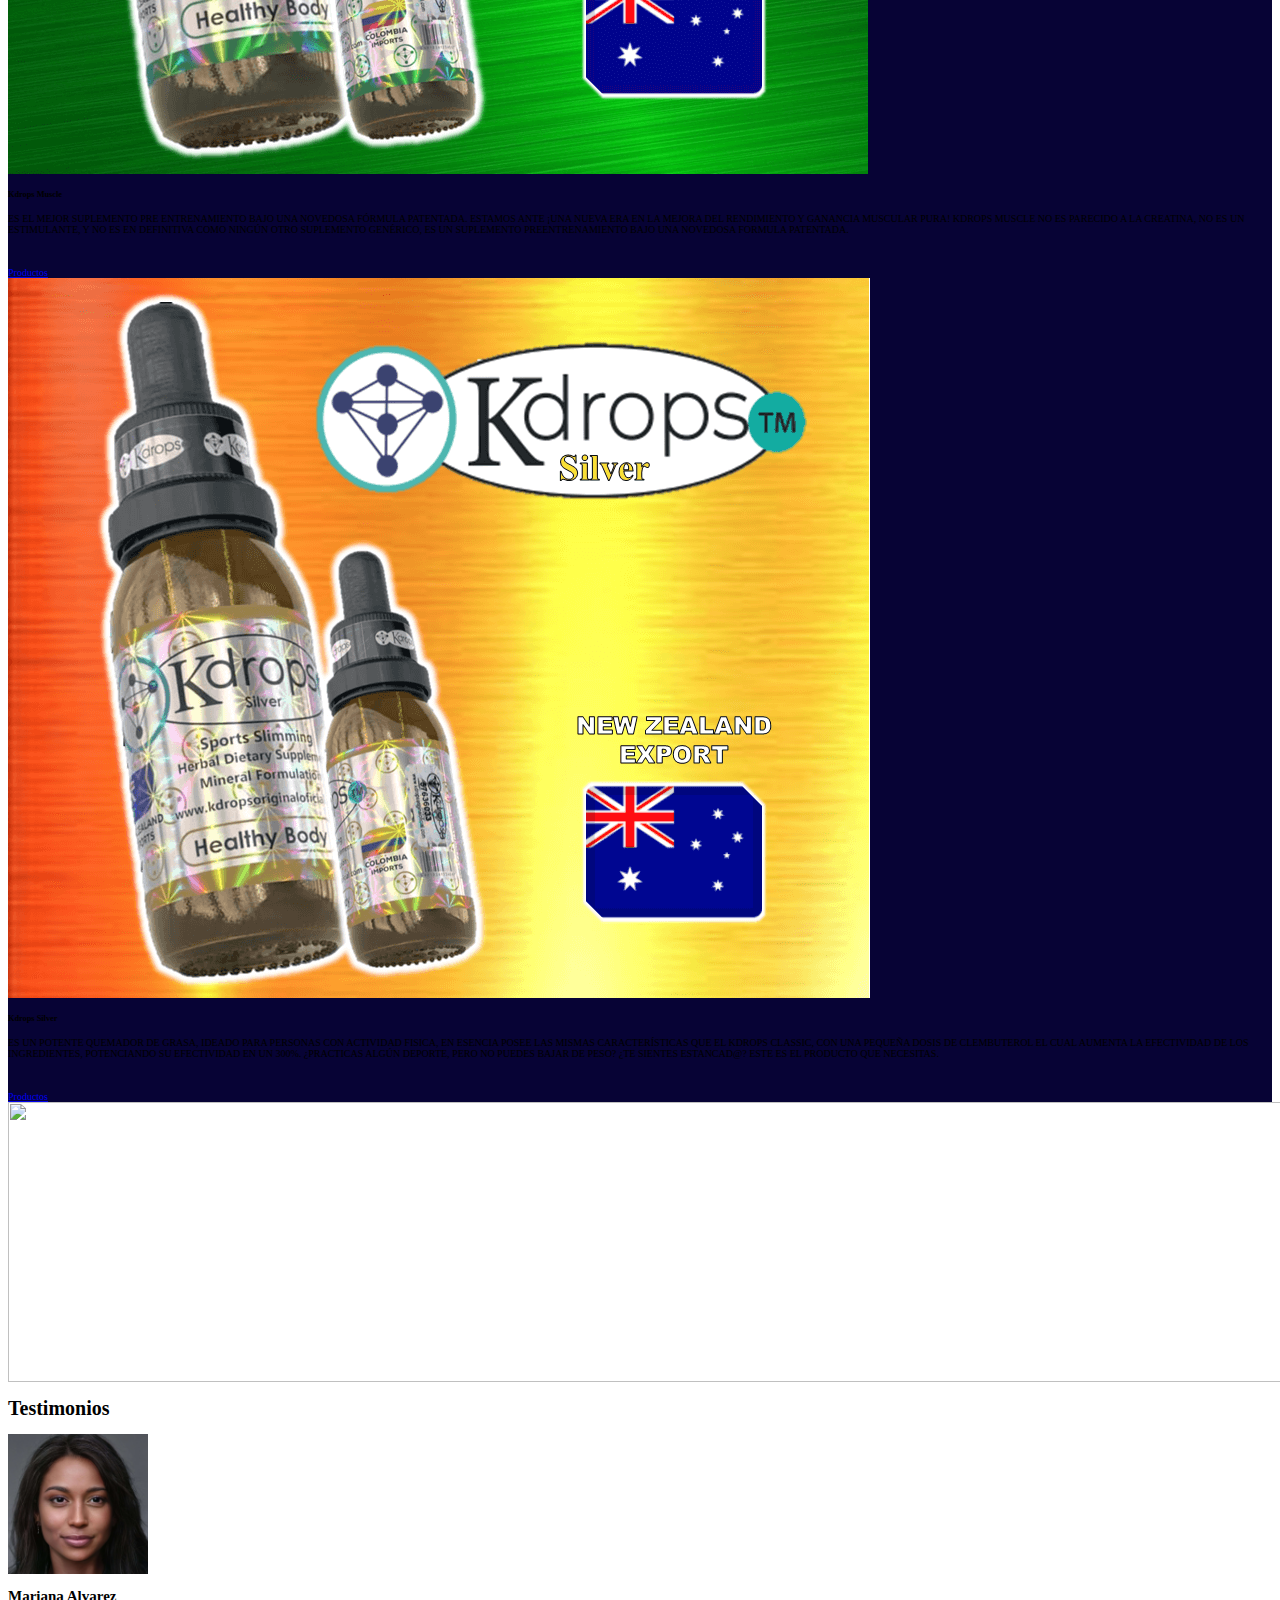
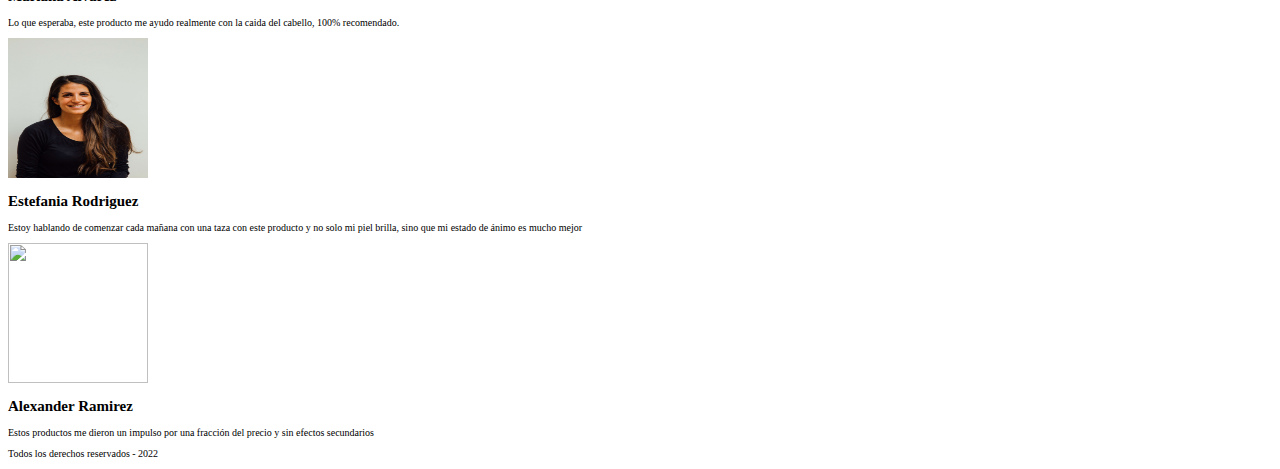
==== commit eb0da334: "nuevos" ====
--- a/index.html
+++ b/index.html
@@ -1,18 +1,17 @@
 <!DOCTYPE html>
 <html lang="es">
 <head>
-    
     <meta charset="UTF-8">
     <meta http-equiv="X-UA-Compatible" content="IE=edge">
     <meta name="viewport" content="width=device-width, initial-scale=1.0">
-    <meta name="description" content="Distribuidor oficial de kedrops">
-    <title>Kdrops</title>
+    <meta name="description" content="Distribuidor oficial de kedrops original">
+    <title>Corporacion Kdrops Original</title>
     <link rel="stylesheet" href="css/style.css">
     <link href="https://cdn.jsdelivr.net/npm/bootstrap@5.0.2/dist/css/bootstrap.min.css" rel="stylesheet" integrity="sha384-EVSTQN3/azprG1Anm3QDgpJLIm9Nao0Yz1ztcQTwFspd3yD65VohhpuuCOmLASjC" crossorigin="anonymous">
     <link rel="stylesheet" href="https://use.fontawesome.com/releases/v5.8.1/css/all.css"
         integrity="sha384-50oBUHEmvpQ+1lW4y57PTFmhCaXp0ML5d60M1M7uH2+nqUivzIebhndOJK28anvf" crossorigin="anonymous">
         
-
+       
     
 </head>
 
@@ -109,12 +108,12 @@
               <div class="modal-body">
                   <h4 class="text-center fs-1">Asesores Autorizados</h4>
                   <a  class="fs-1 bold text-uppercase text-decoration-none" href="https://api.whatsapp.com/send?phone=573222633767&text=Bienvenido%20a%20la%20familia%20Kdrops;%20indique%20¿como%20podemos%20ayudarle?"
-                      target="_blank">Mayela Fuenmayor
+                      target="_blank">Mayela Fuenmayor <i class="fab fa-whatsapp-square"></i></a>
                   </a>
                   <br>
                   <a class="fs-1 text-uppercase text-decoration-none" href="https://api.whatsapp.com/send?phone=573204067052&text=Bienvenido%20a%20la%20familia%20Kdrops;%20indique%20¿como%20podemos%20ayudarle?"
                       target="_blank">Angie
-                      Zambrano 
+                      Zambrano <i class="fab fa-whatsapp-square"></i></a>
 
                   </a>
                   <br>
@@ -275,7 +274,7 @@
         <div class="col-lg-4 text-center">
           <img class="rounded-circle" width="140" height="140" src="/img/cara2.jpg" alt="">
           <h2 class="fw-normal">Alexander Ramirez</h2>
-          <p class="fs-3">Estos productos me dio un impulso por una fracción del precio y sin efectos secundarios</p>
+          <p class="fs-3">Estos productos me dieron un impulso por una fracción del precio y sin efectos secundarios</p>
          
         </div><!-- /.col-lg-4 -->
         <!-- /.col-lg-4 -->
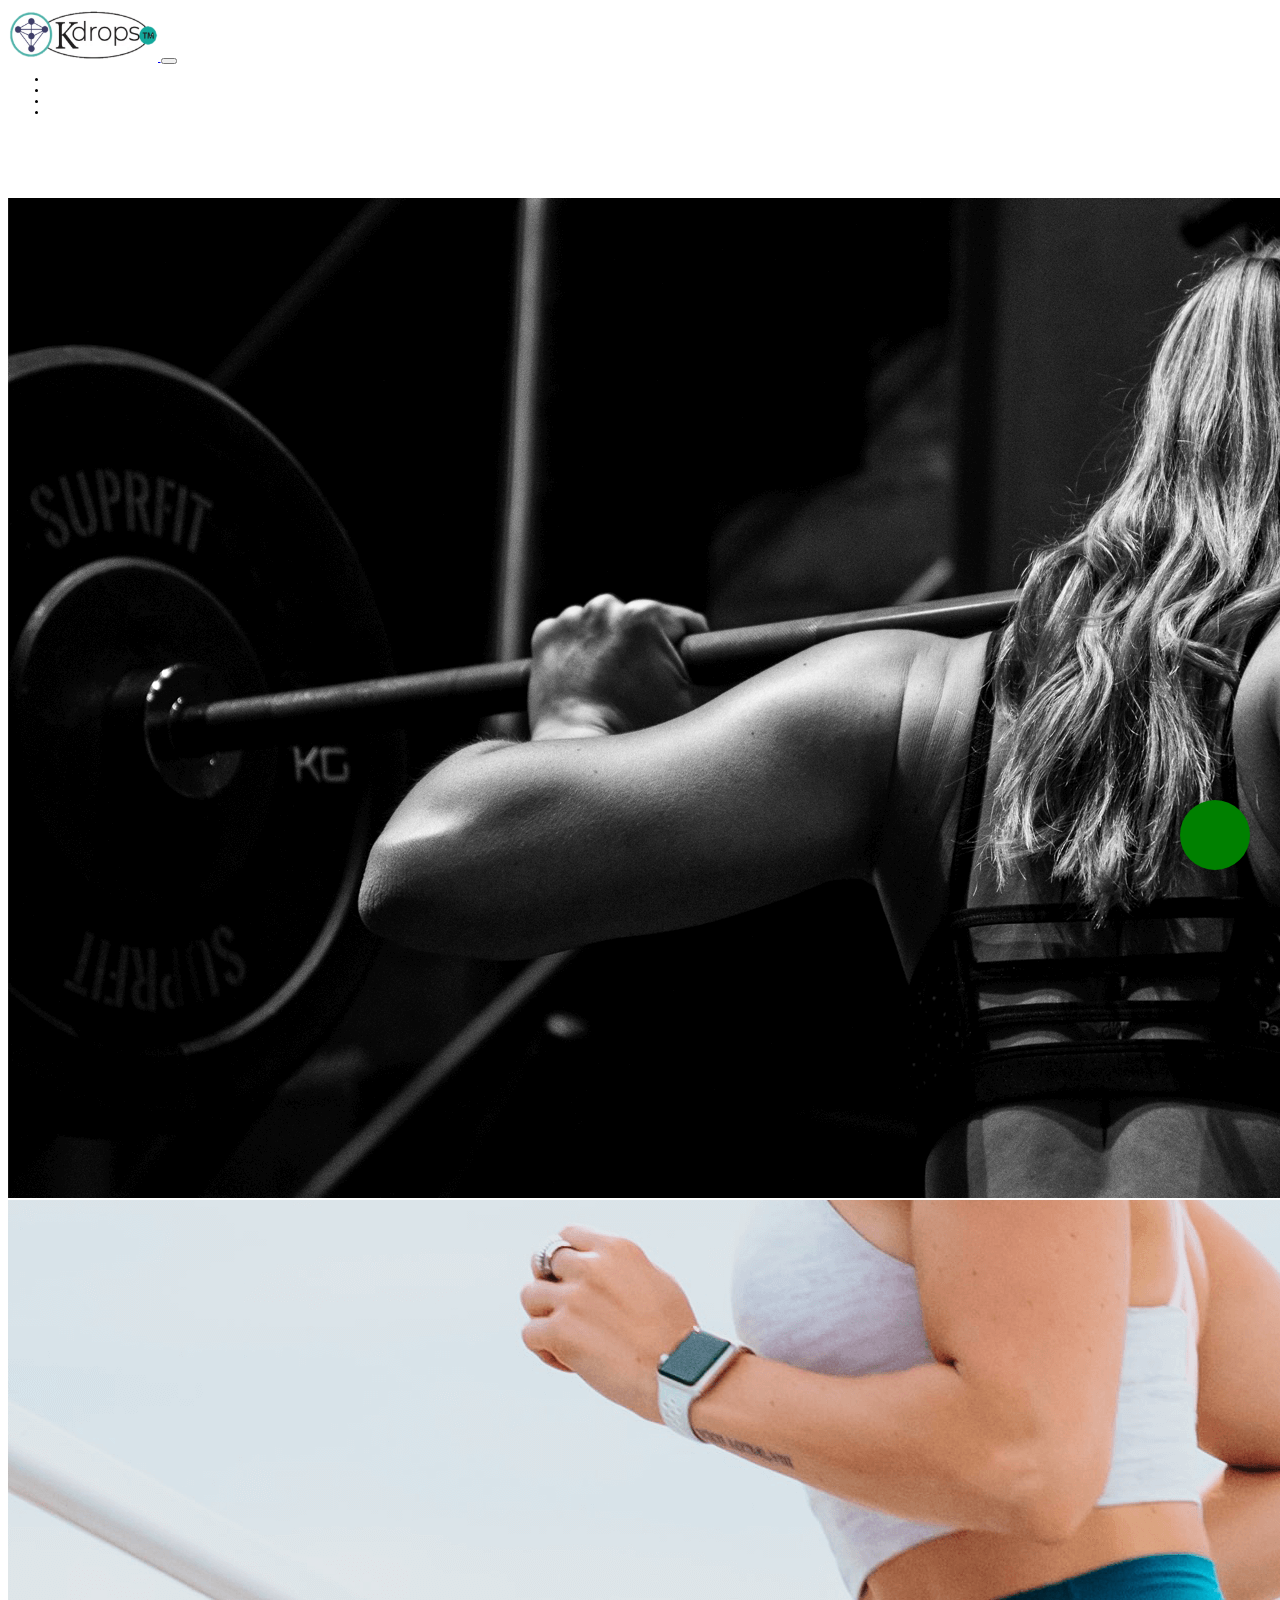
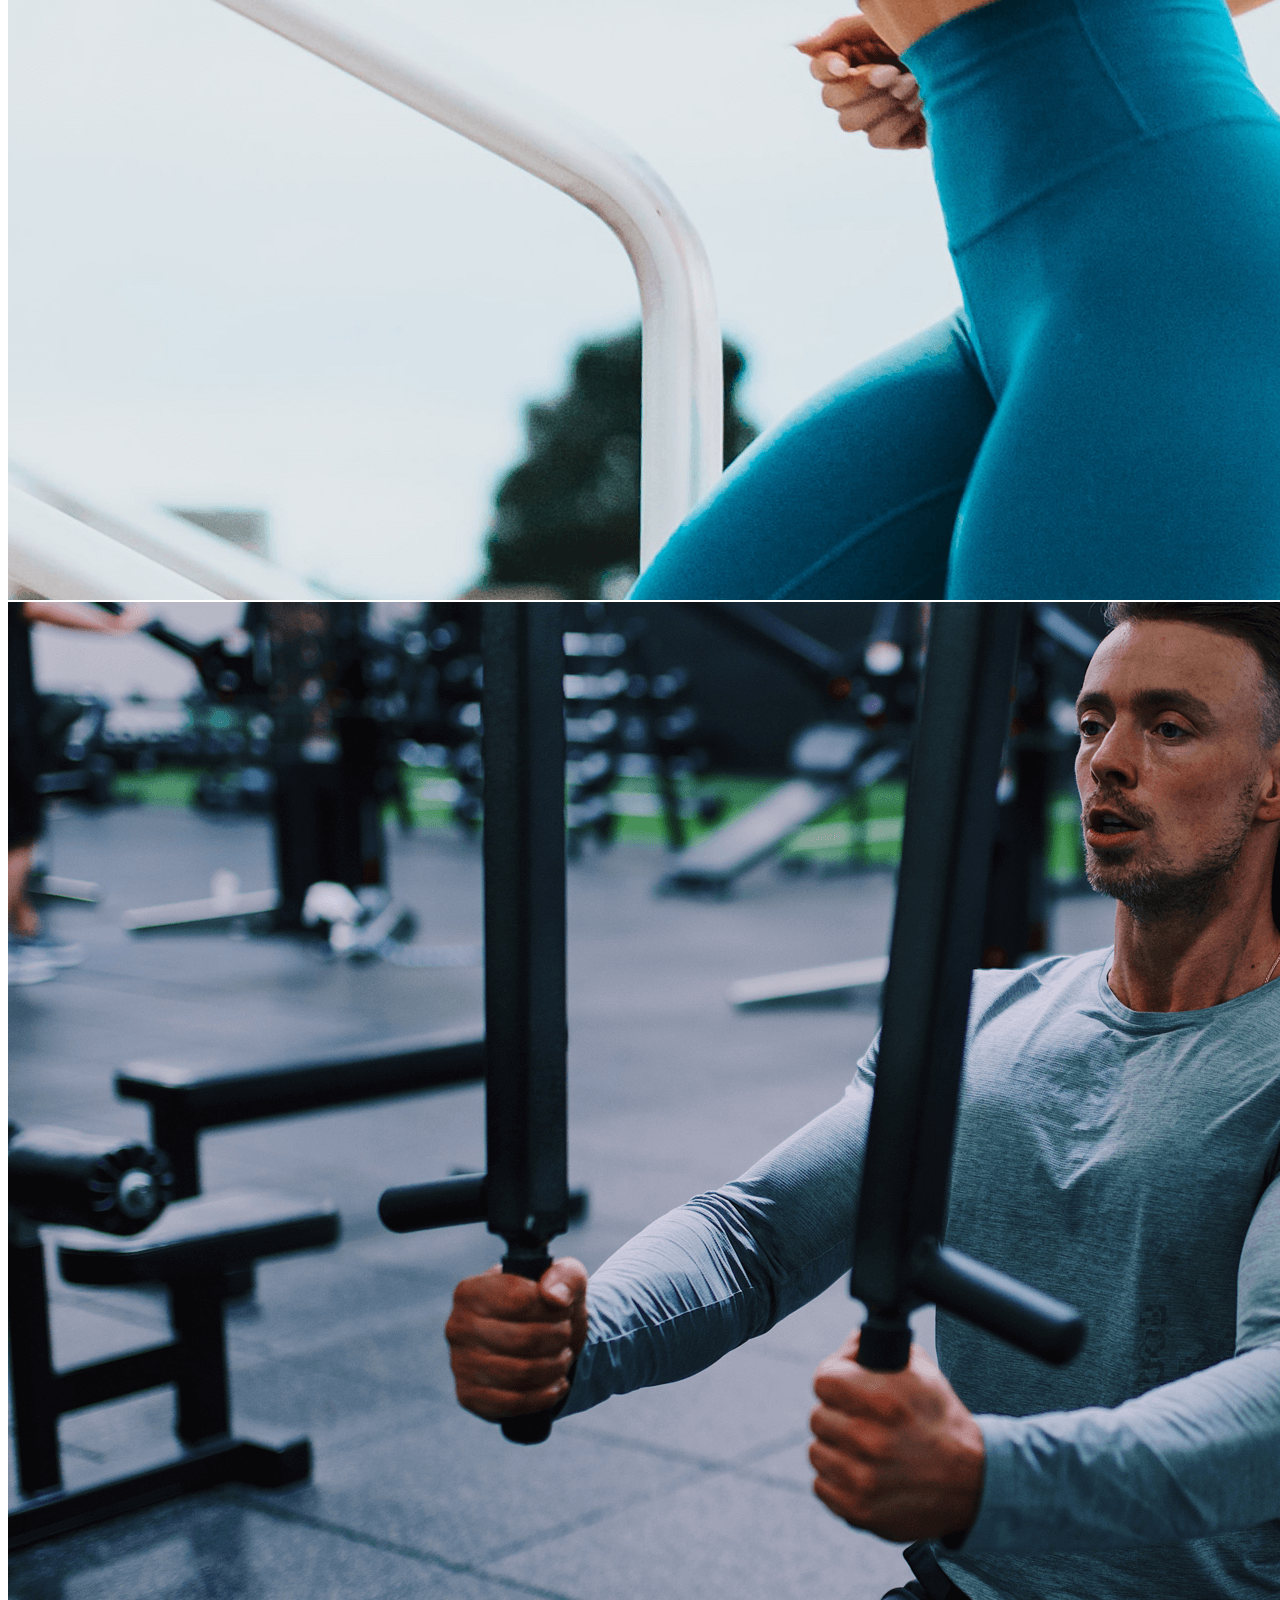
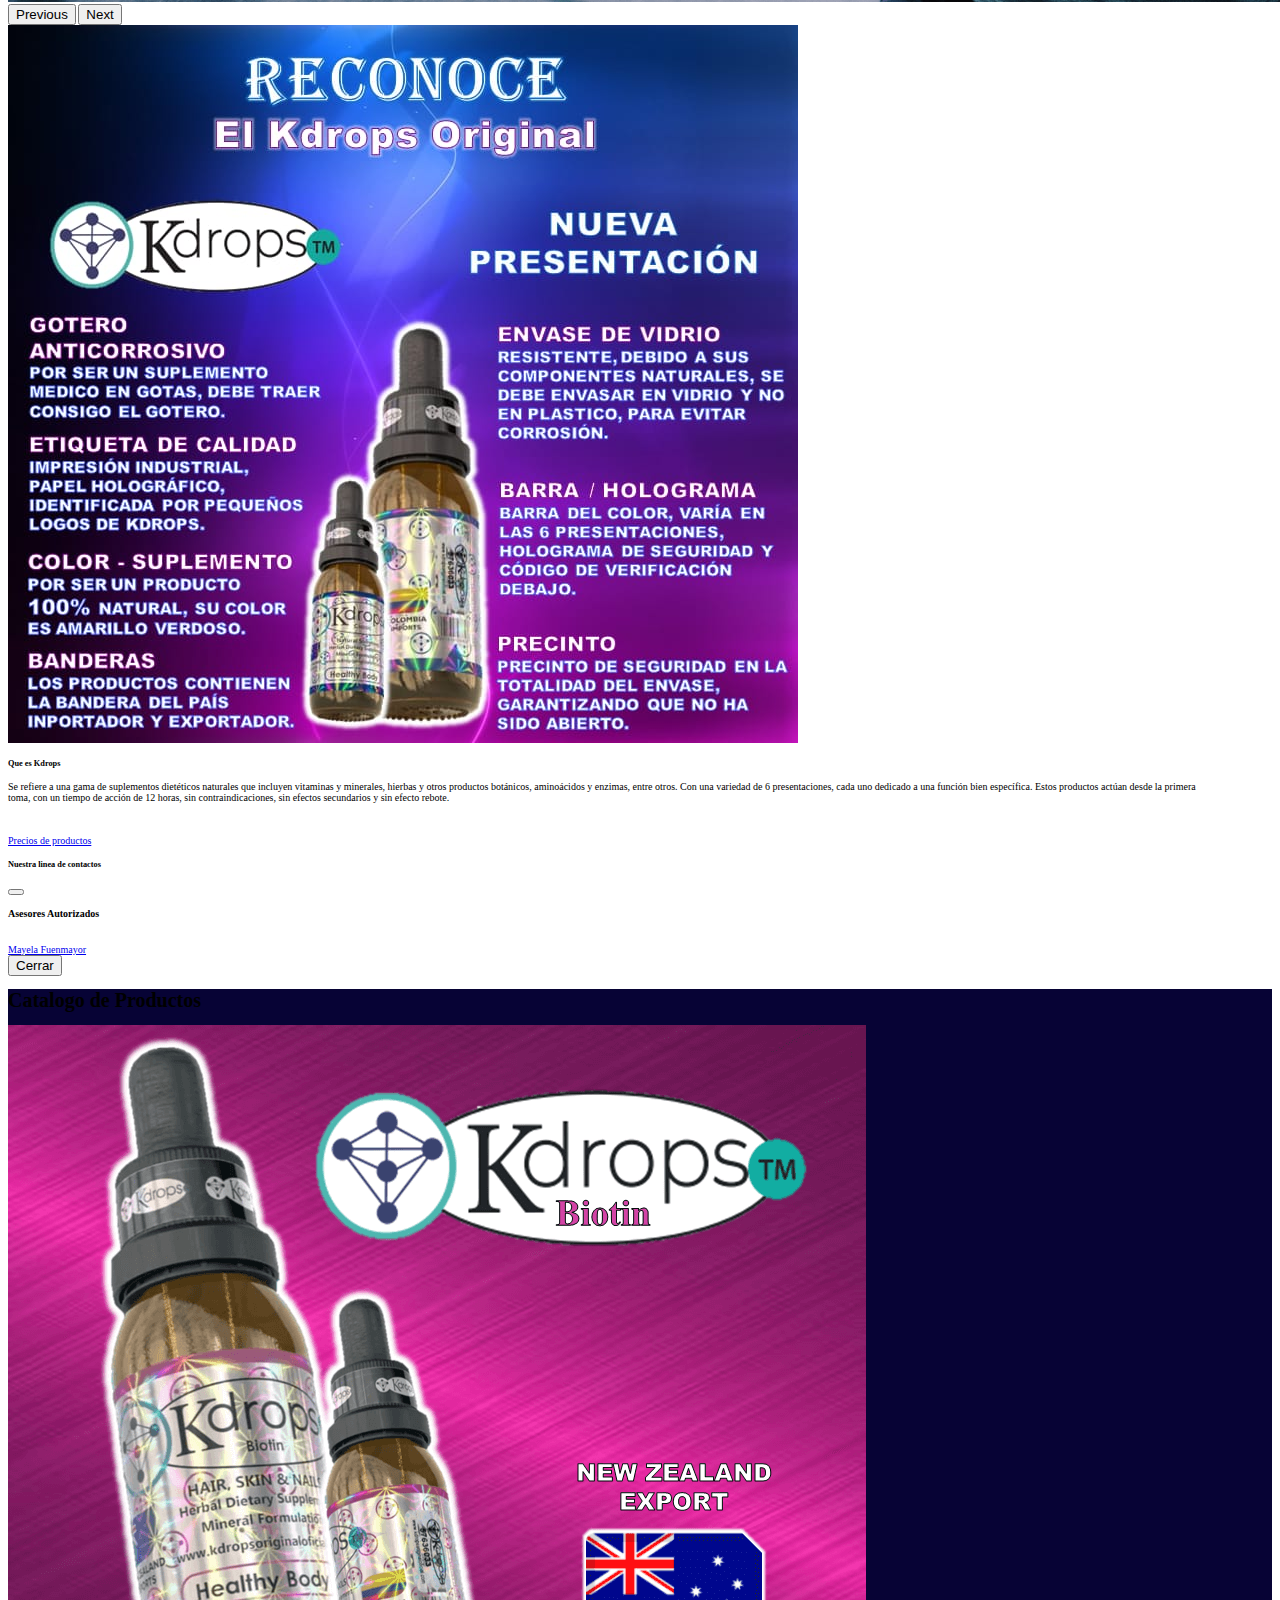
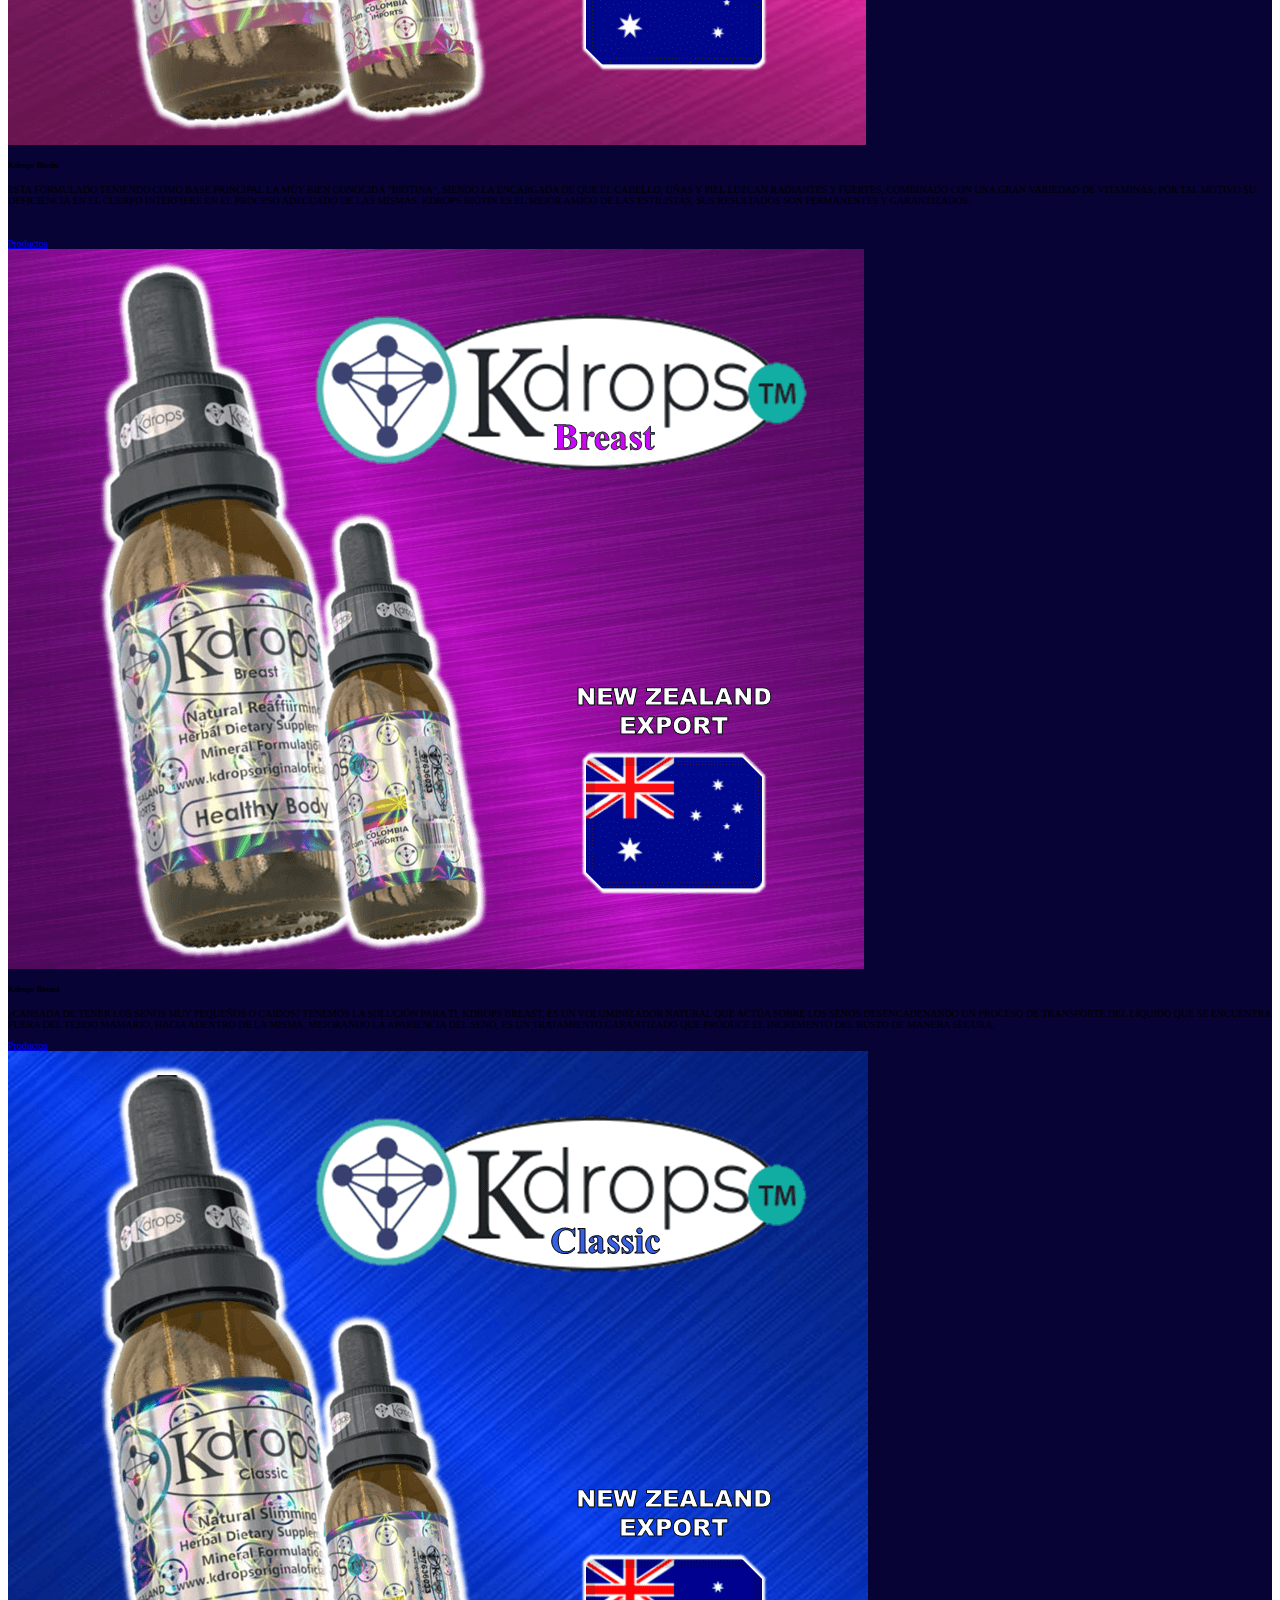
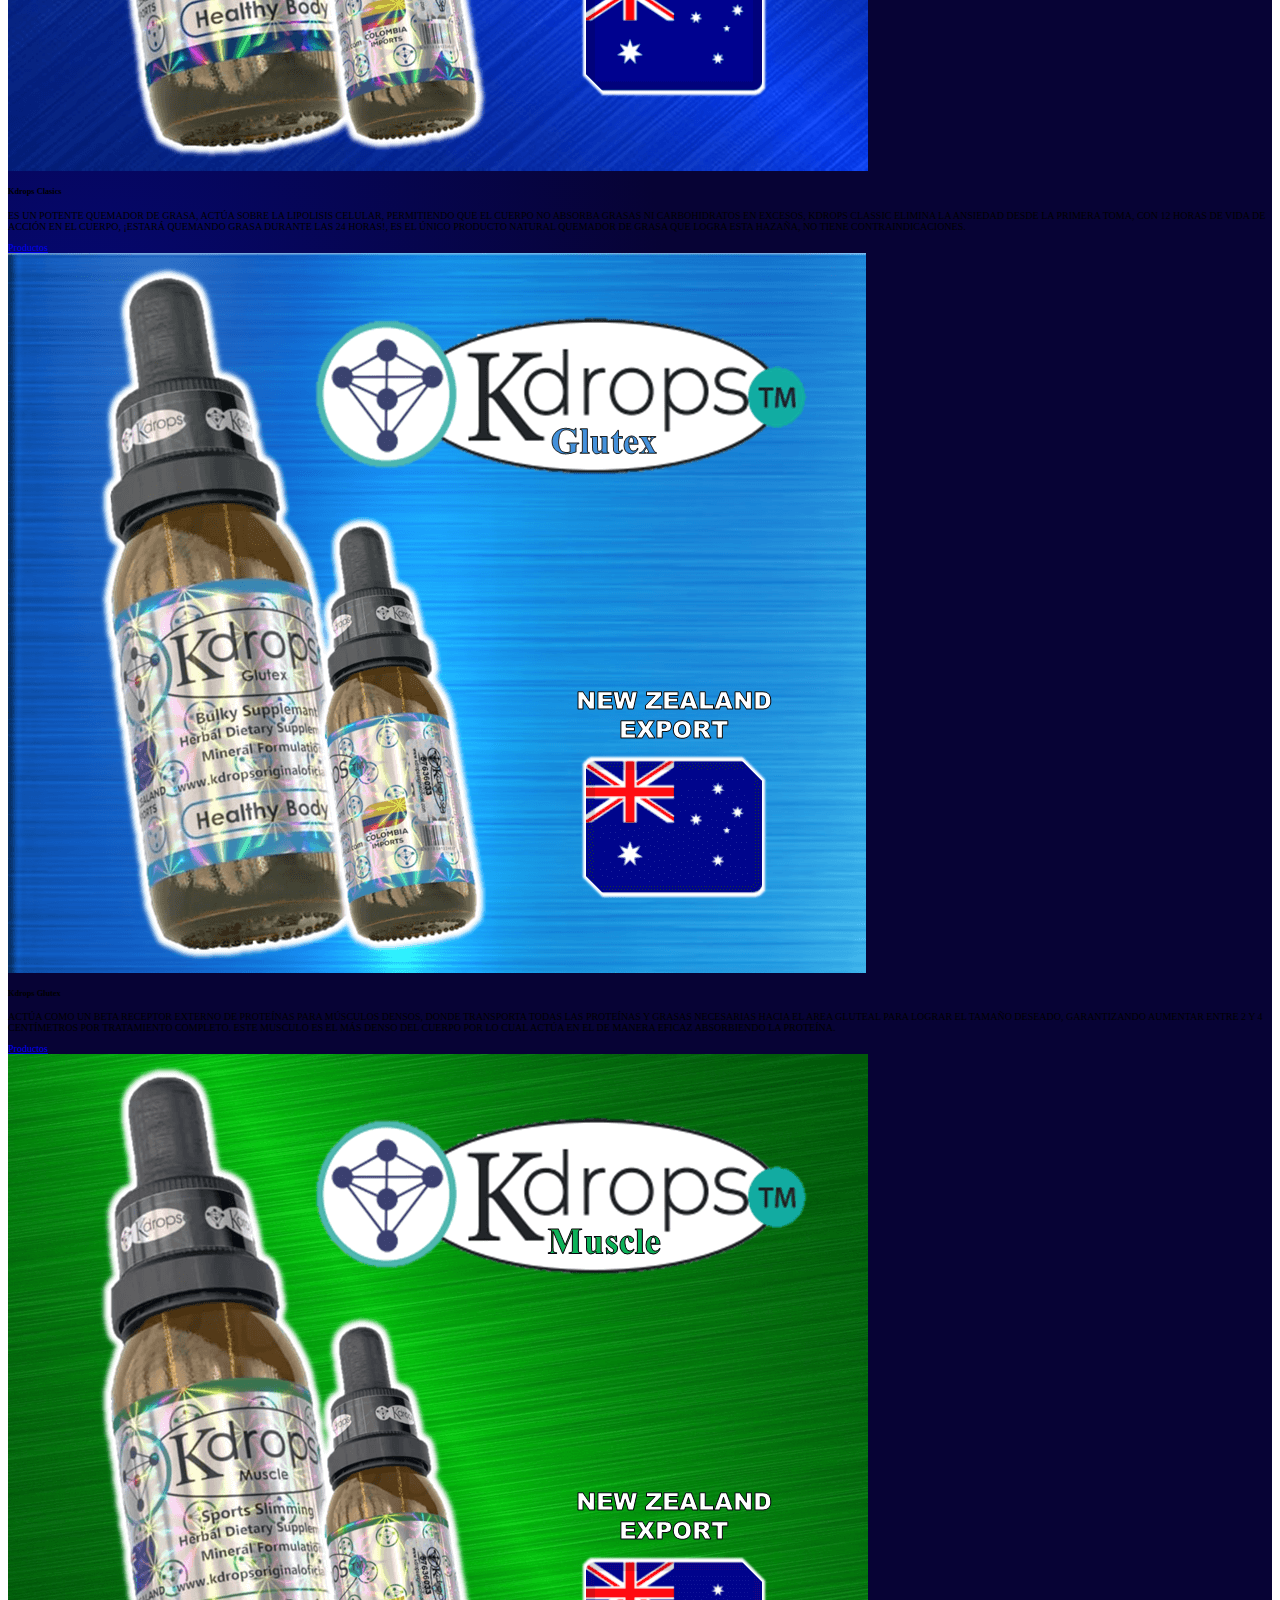
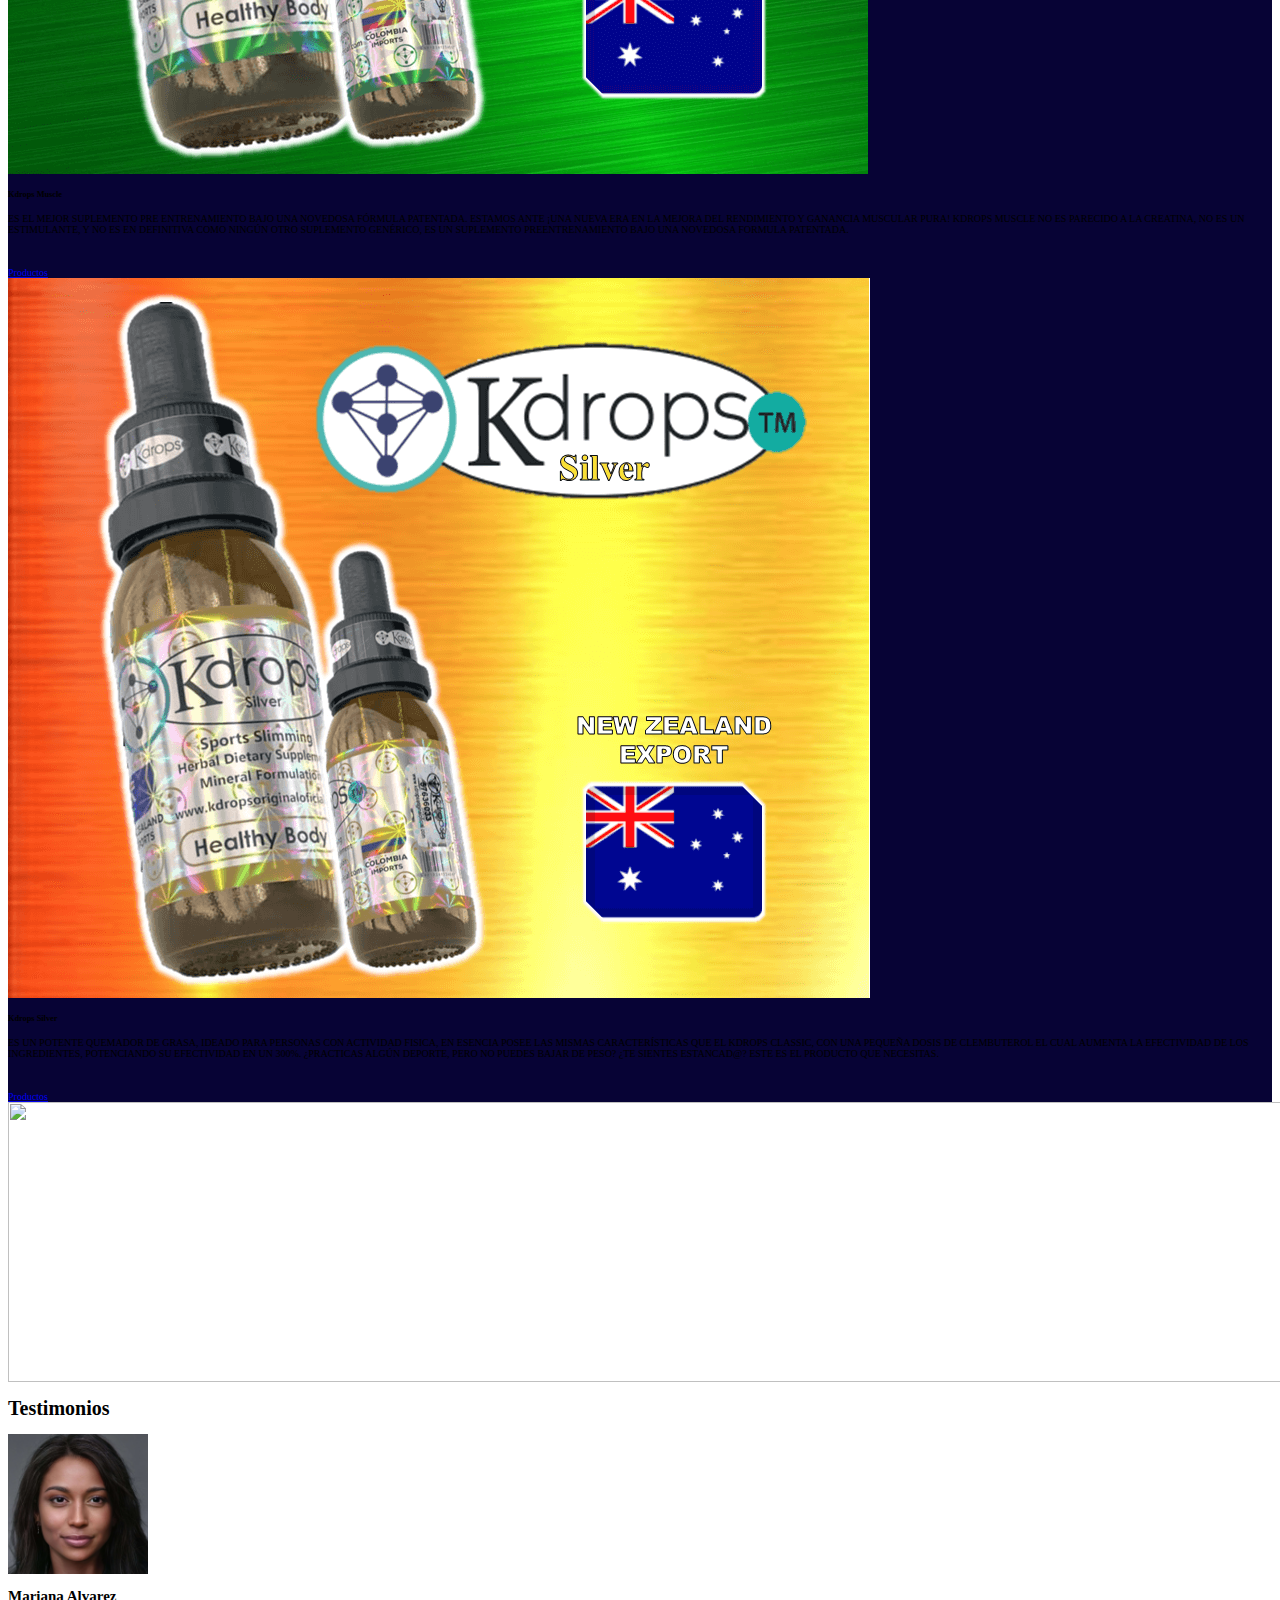
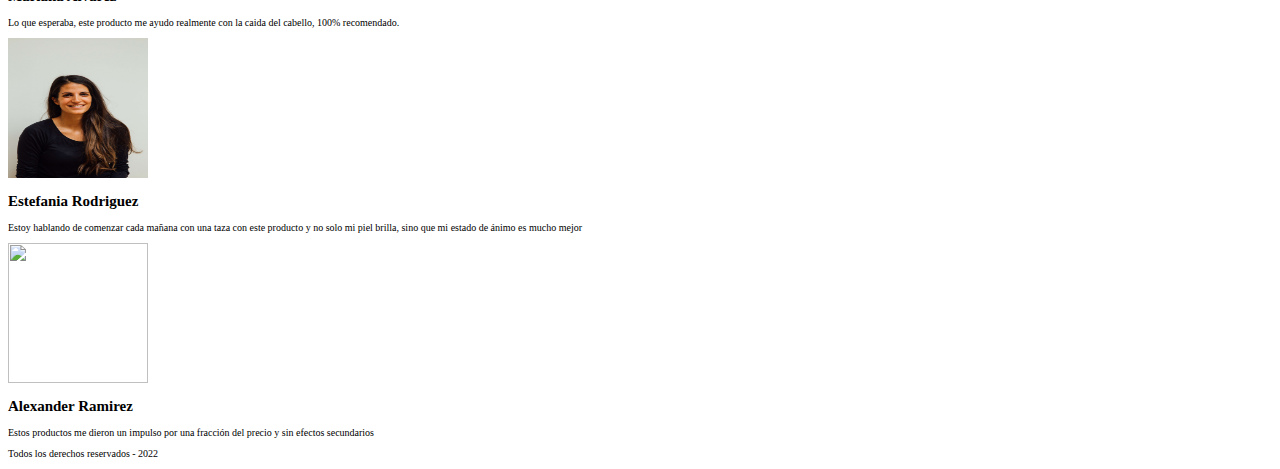
==== commit 38d24b30: "cambio de contacto" ====
--- a/index.html
+++ b/index.html
@@ -107,13 +107,12 @@
               </div>
               <div class="modal-body">
                   <h4 class="text-center fs-1">Asesores Autorizados</h4>
-                  <a  class="fs-1 bold text-uppercase text-decoration-none" href="https://api.whatsapp.com/send?phone=573222633767&text=Bienvenido%20a%20la%20familia%20Kdrops;%20indique%20¿como%20podemos%20ayudarle?"
-                      target="_blank">Mayela Fuenmayor <i class="fab fa-whatsapp-square"></i></a>
-                  </a>
+                  <!--<a  class="fs-1 bold text-uppercase text-decoration-none" href="https://api.whatsapp.com/send?phone=573222633767&text=Bienvenido%20a%20la%20familia%20Kdrops;%20indique%20¿como%20podemos%20ayudarle?"
+                      target="_blank">Mayela Fuenmayor <i class="fab fa-whatsapp-square"></i></a>-->
+                  
                   <br>
                   <a class="fs-1 text-uppercase text-decoration-none" href="https://api.whatsapp.com/send?phone=573204067052&text=Bienvenido%20a%20la%20familia%20Kdrops;%20indique%20¿como%20podemos%20ayudarle?"
-                      target="_blank">Angie
-                      Zambrano <i class="fab fa-whatsapp-square"></i></a>
+                      target="_blank">Mayela Fuenmayor <i class="fab fa-whatsapp-square"></i></a>
 
                   </a>
                   <br>
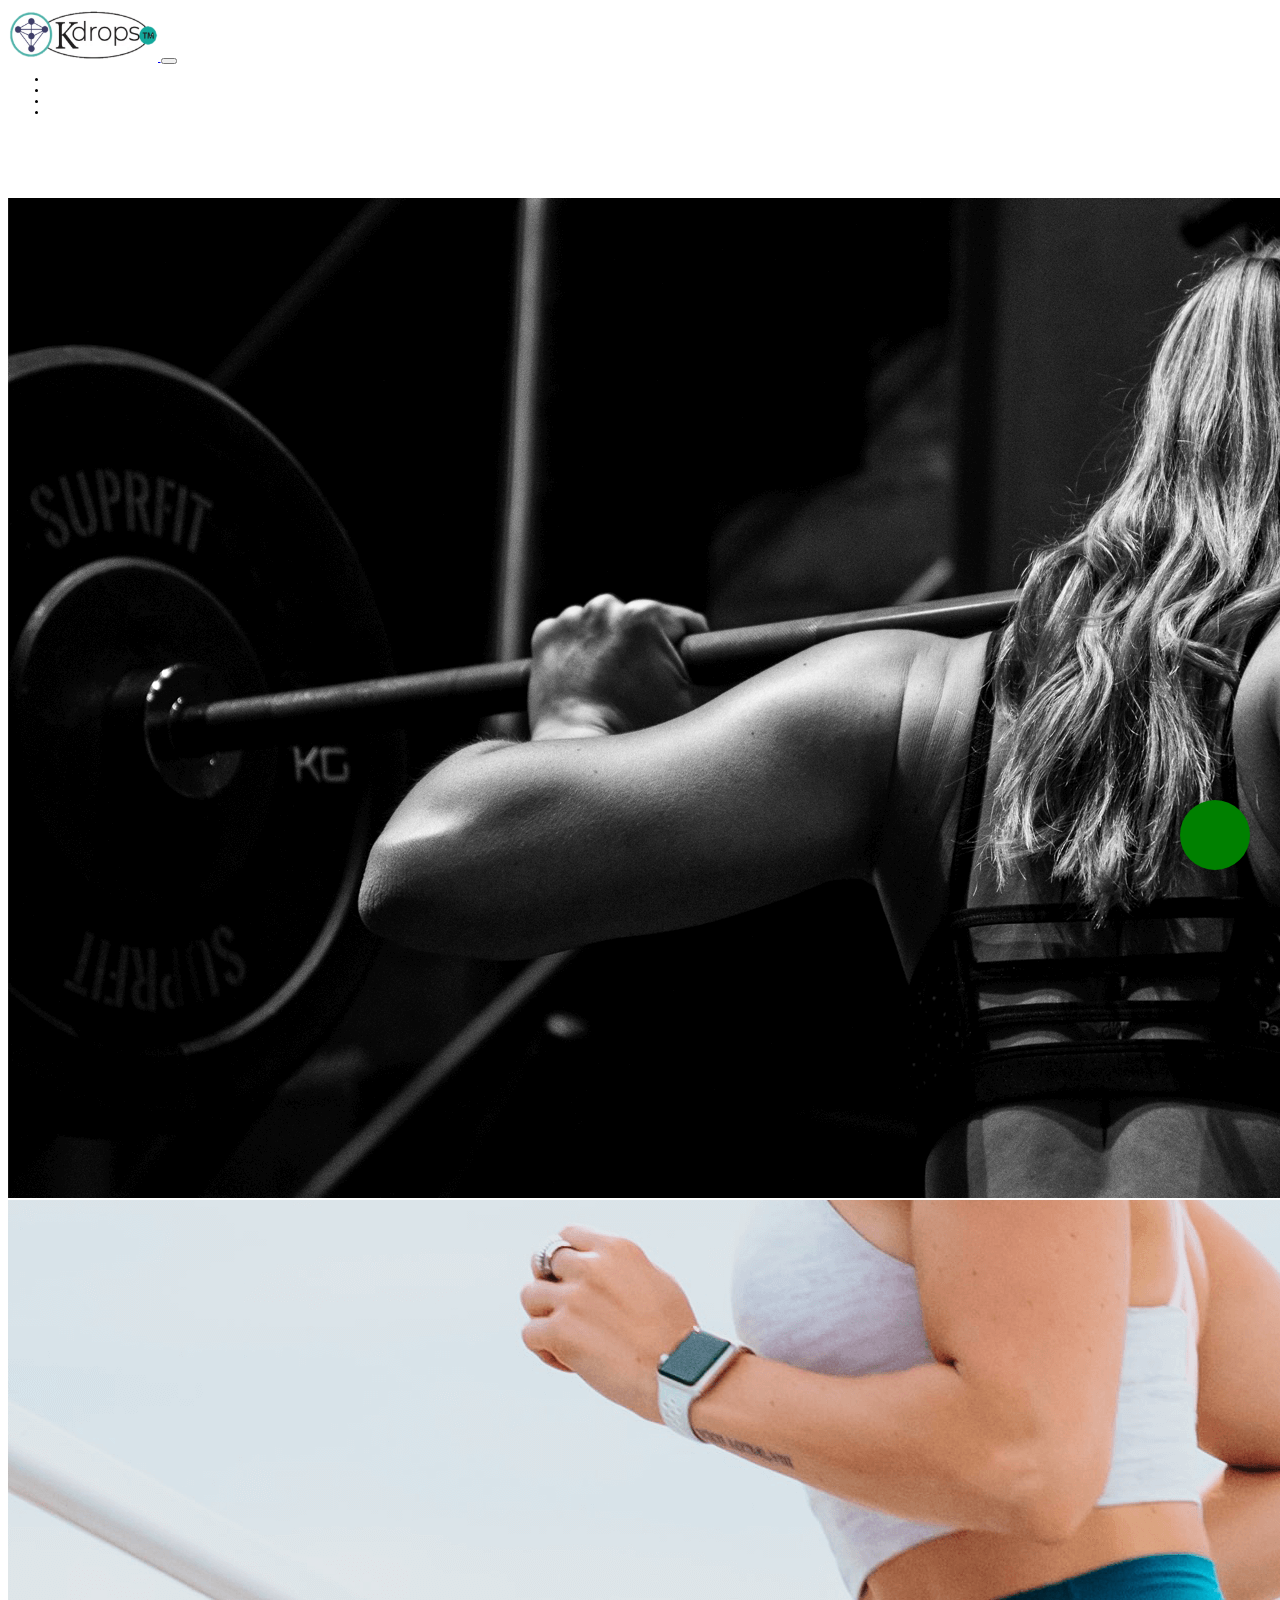
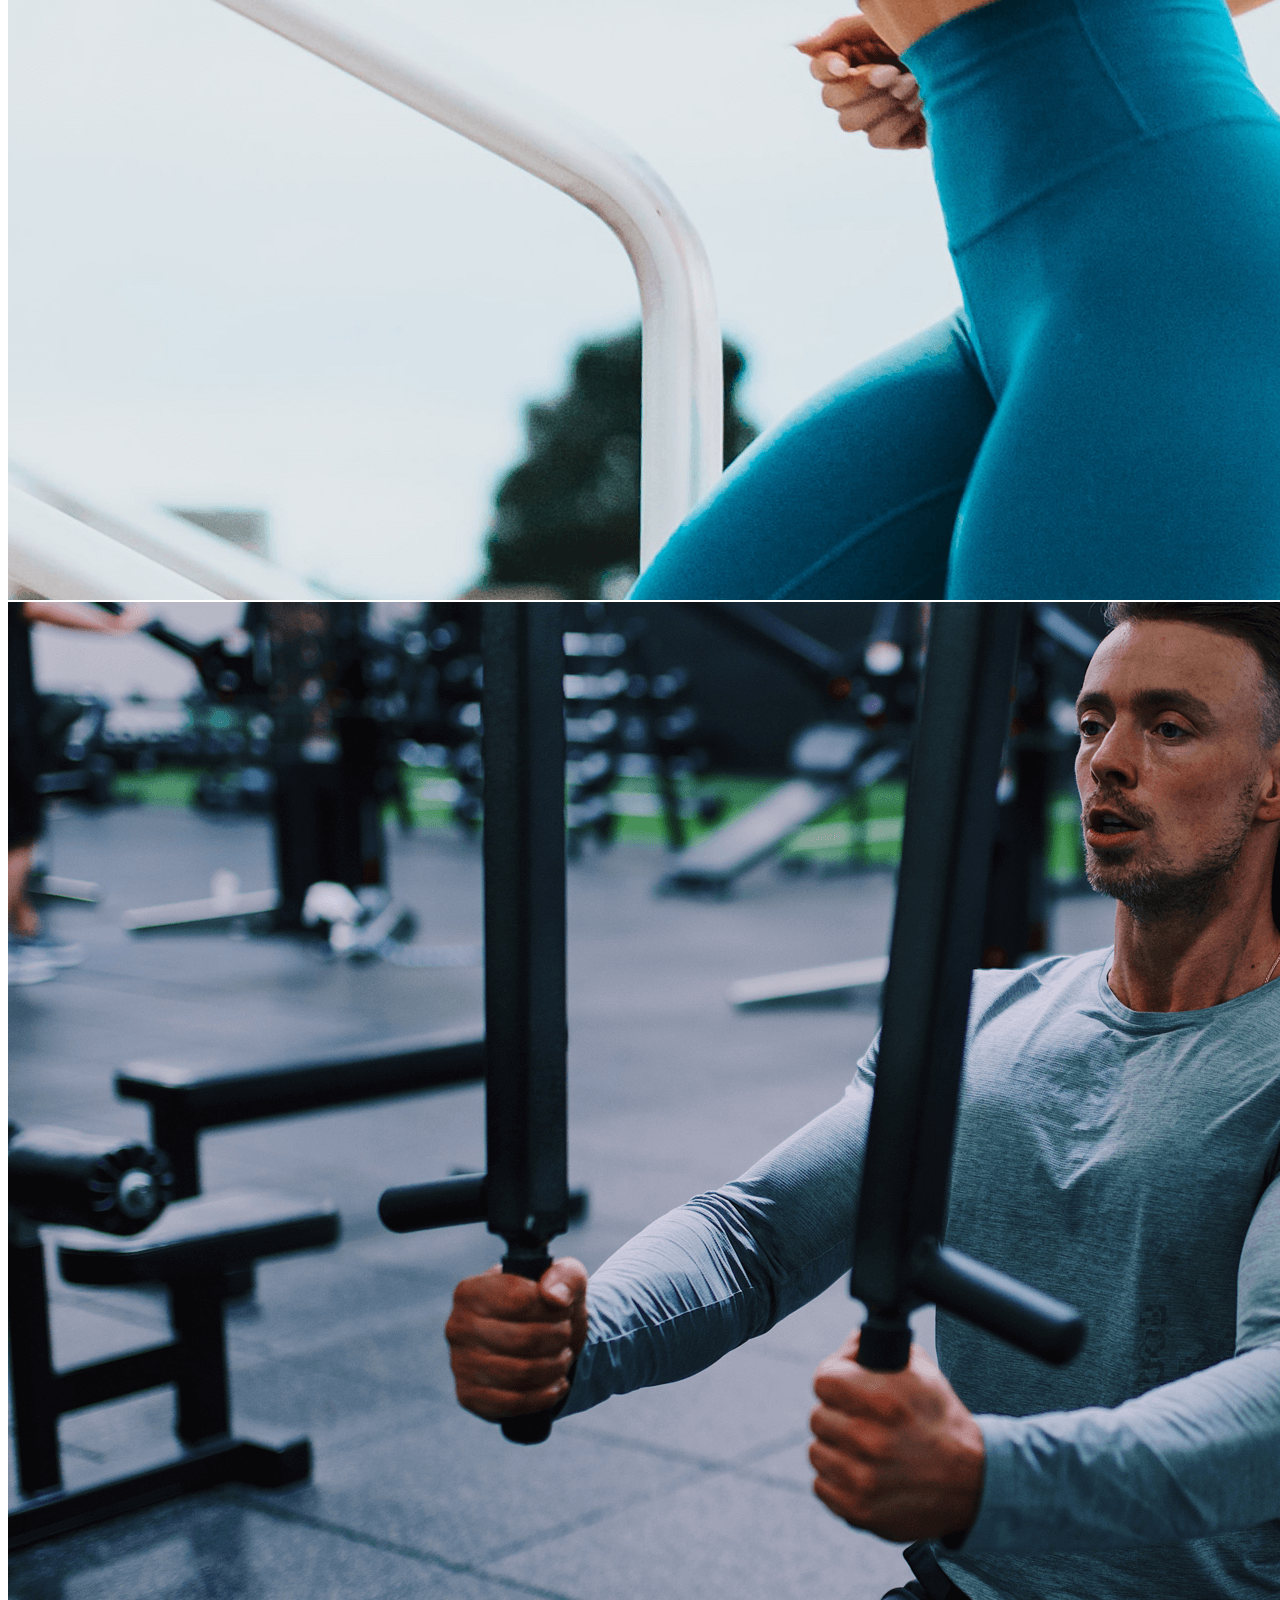
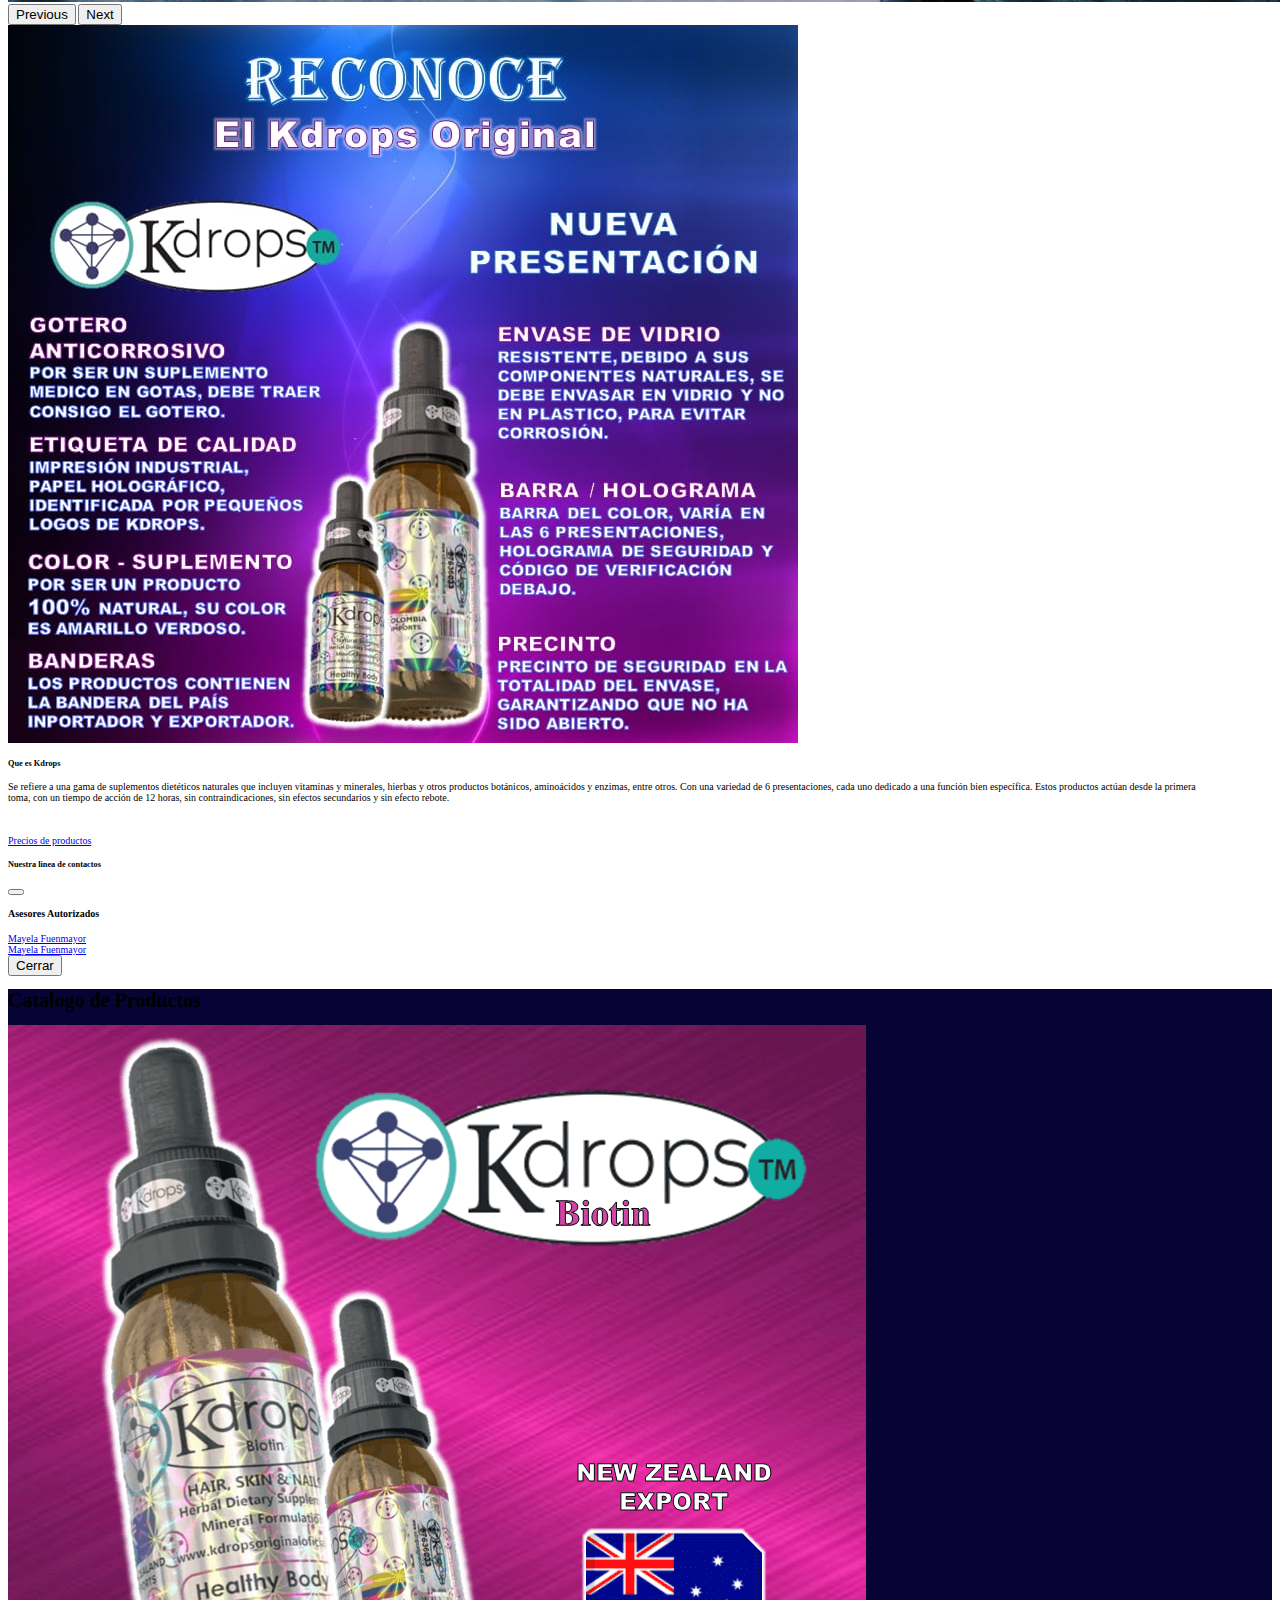
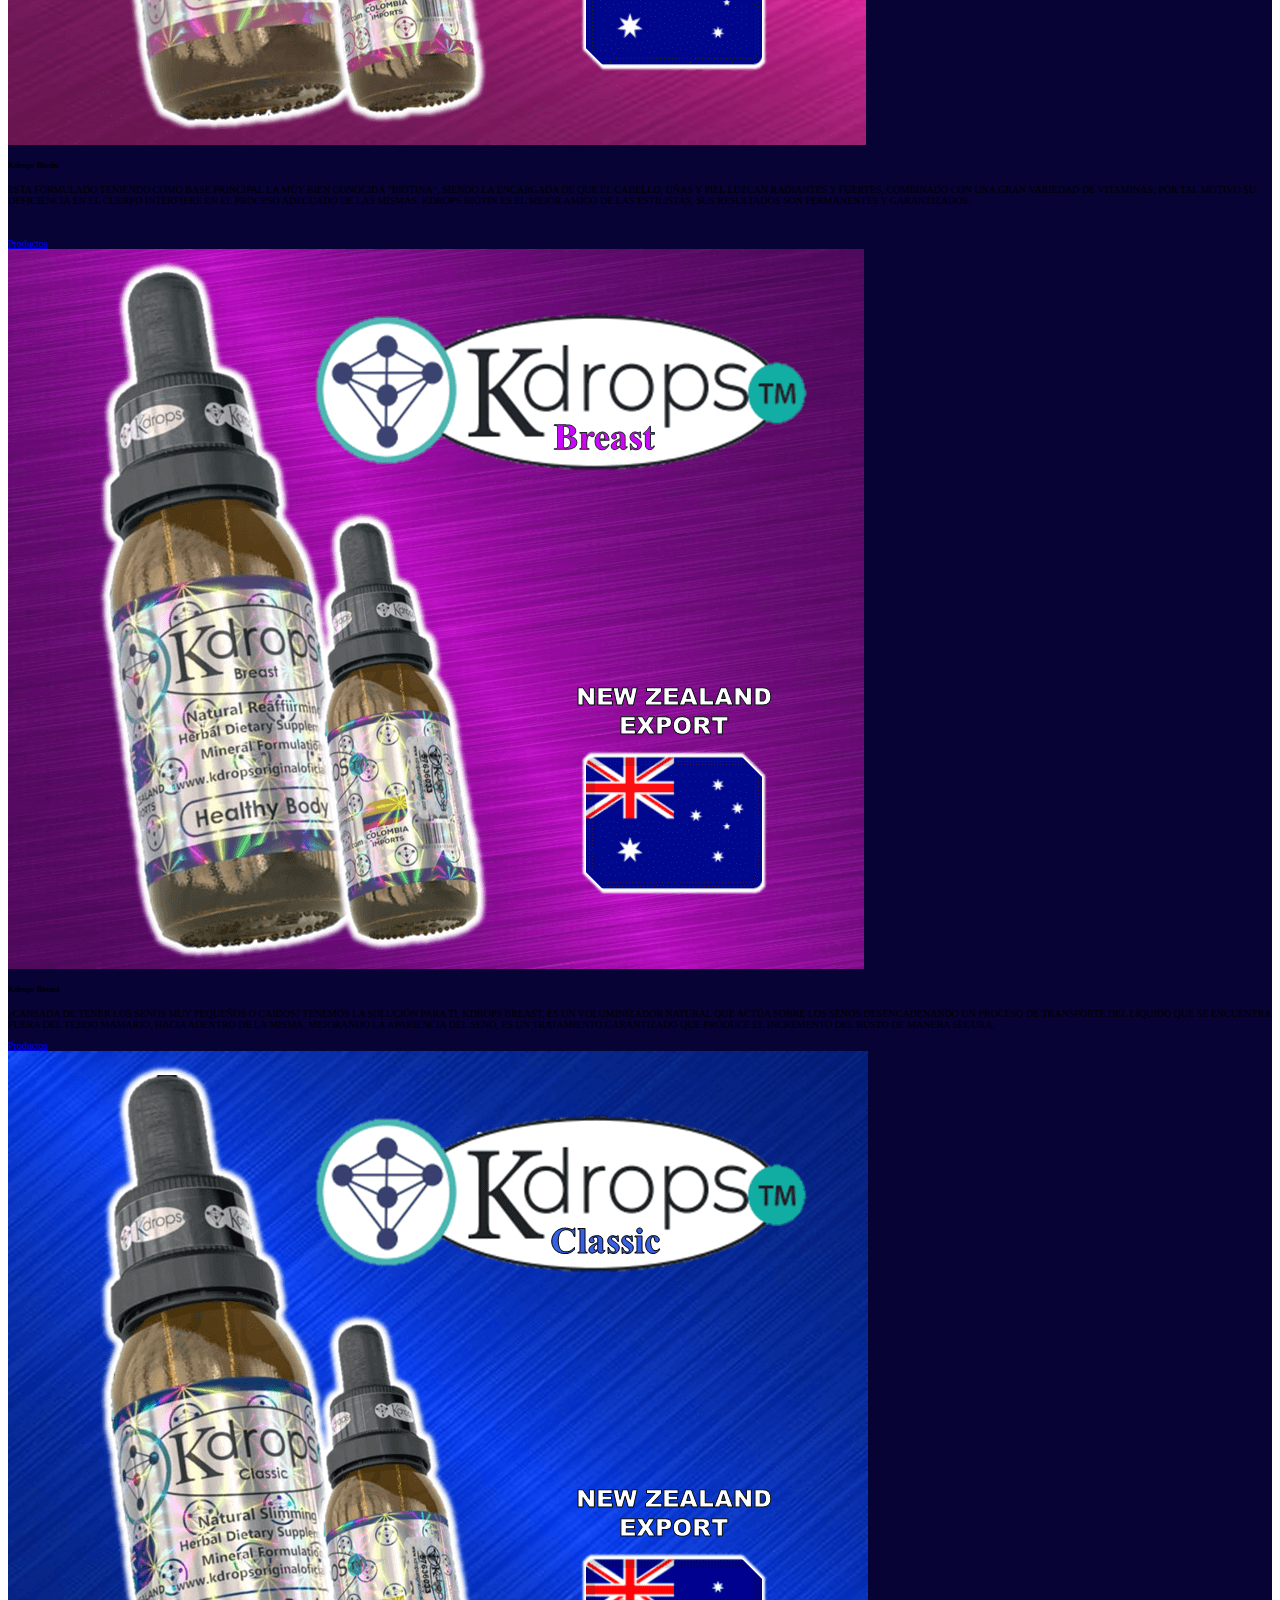
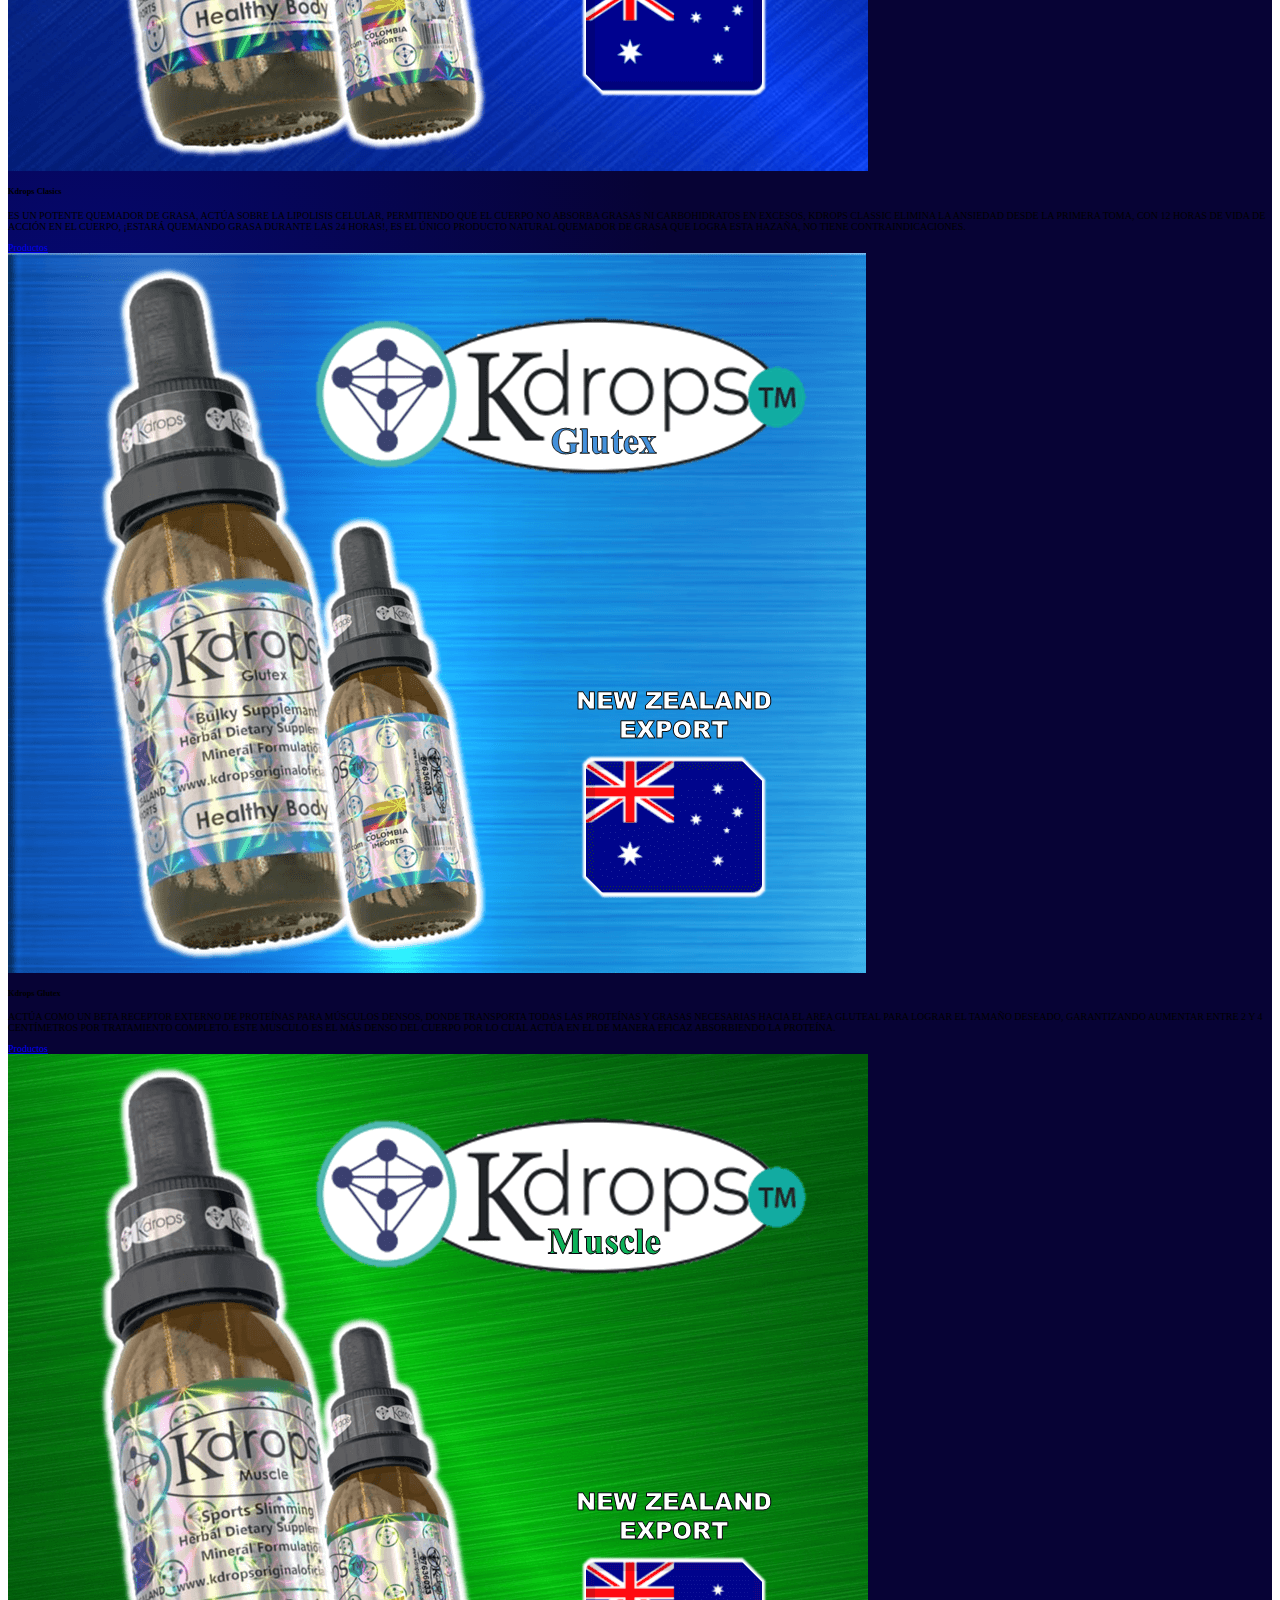
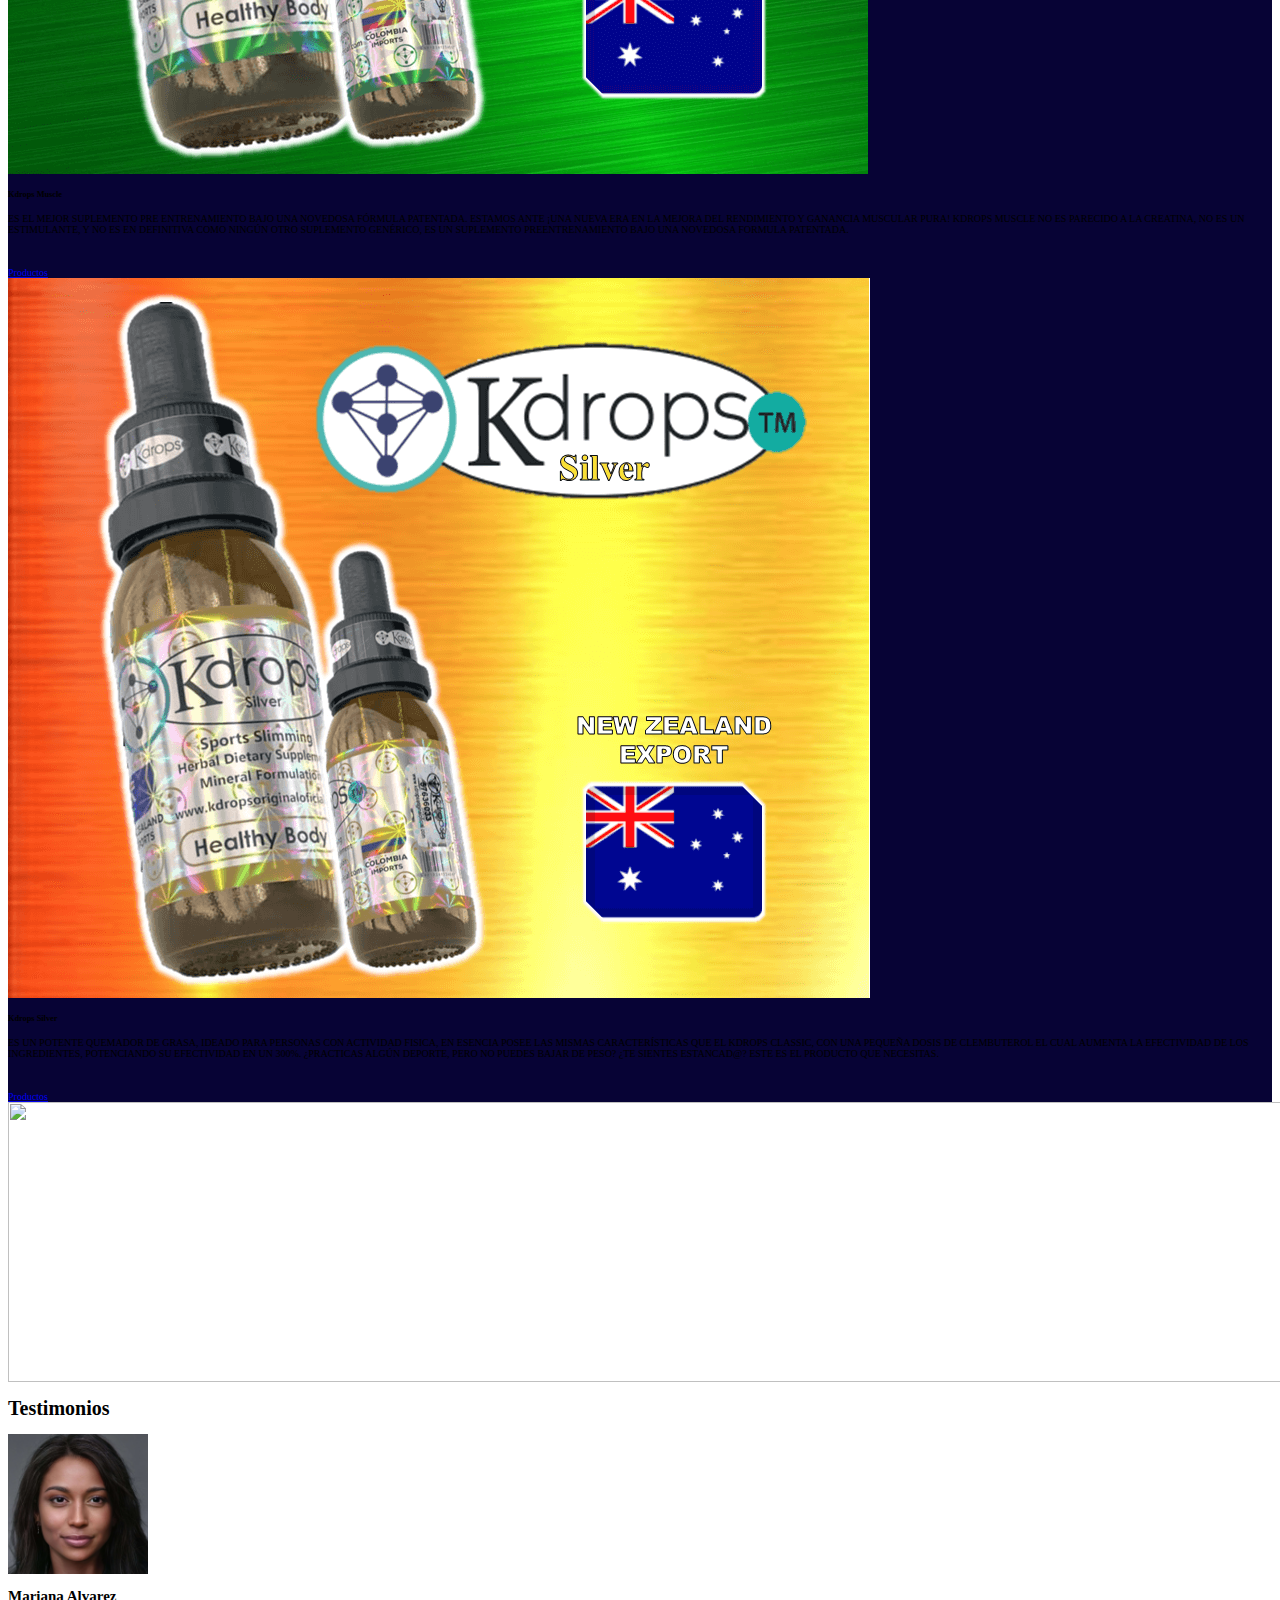
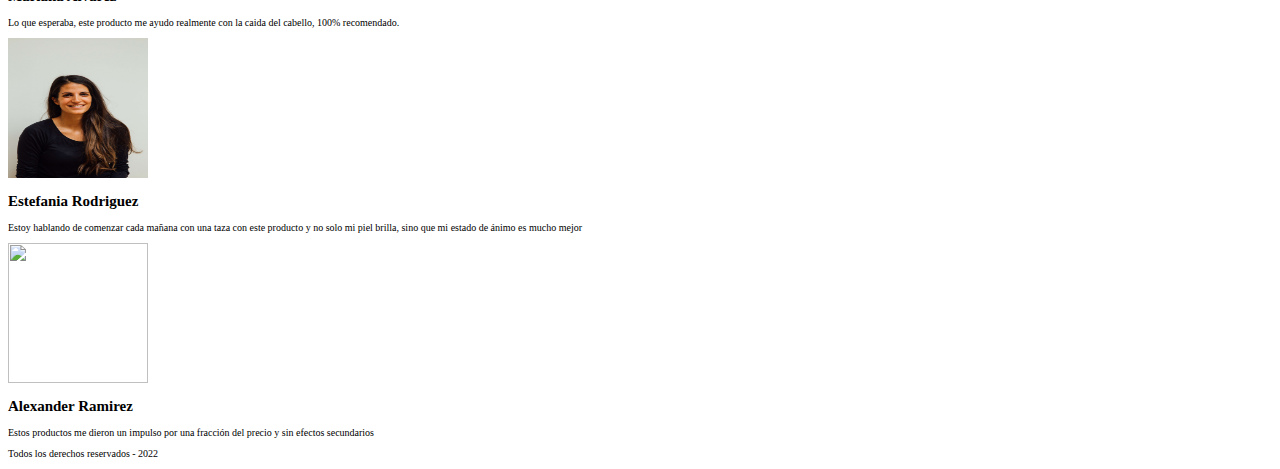
==== commit 0356819f: "whap" ====
--- a/index.html
+++ b/index.html
@@ -107,8 +107,8 @@
               </div>
               <div class="modal-body">
                   <h4 class="text-center fs-1">Asesores Autorizados</h4>
-                  <!--<a  class="fs-1 bold text-uppercase text-decoration-none" href="https://api.whatsapp.com/send?phone=573222633767&text=Bienvenido%20a%20la%20familia%20Kdrops;%20indique%20¿como%20podemos%20ayudarle?"
-                      target="_blank">Mayela Fuenmayor <i class="fab fa-whatsapp-square"></i></a>-->
+                  <a  class="fs-1 bold text-uppercase text-decoration-none" href="https://api.whatsapp.com/send?phone=573204067052&text=Bienvenido%20a%20la%20familia%20Kdrops;%20indique%20¿como%20podemos%20ayudarle?"
+                      target="_blank">Mayela Fuenmayor <i class="fab fa-whatsapp-square"></i></a>
                   
                   <br>
                   <a class="fs-1 text-uppercase text-decoration-none" href="https://api.whatsapp.com/send?phone=573204067052&text=Bienvenido%20a%20la%20familia%20Kdrops;%20indique%20¿como%20podemos%20ayudarle?"
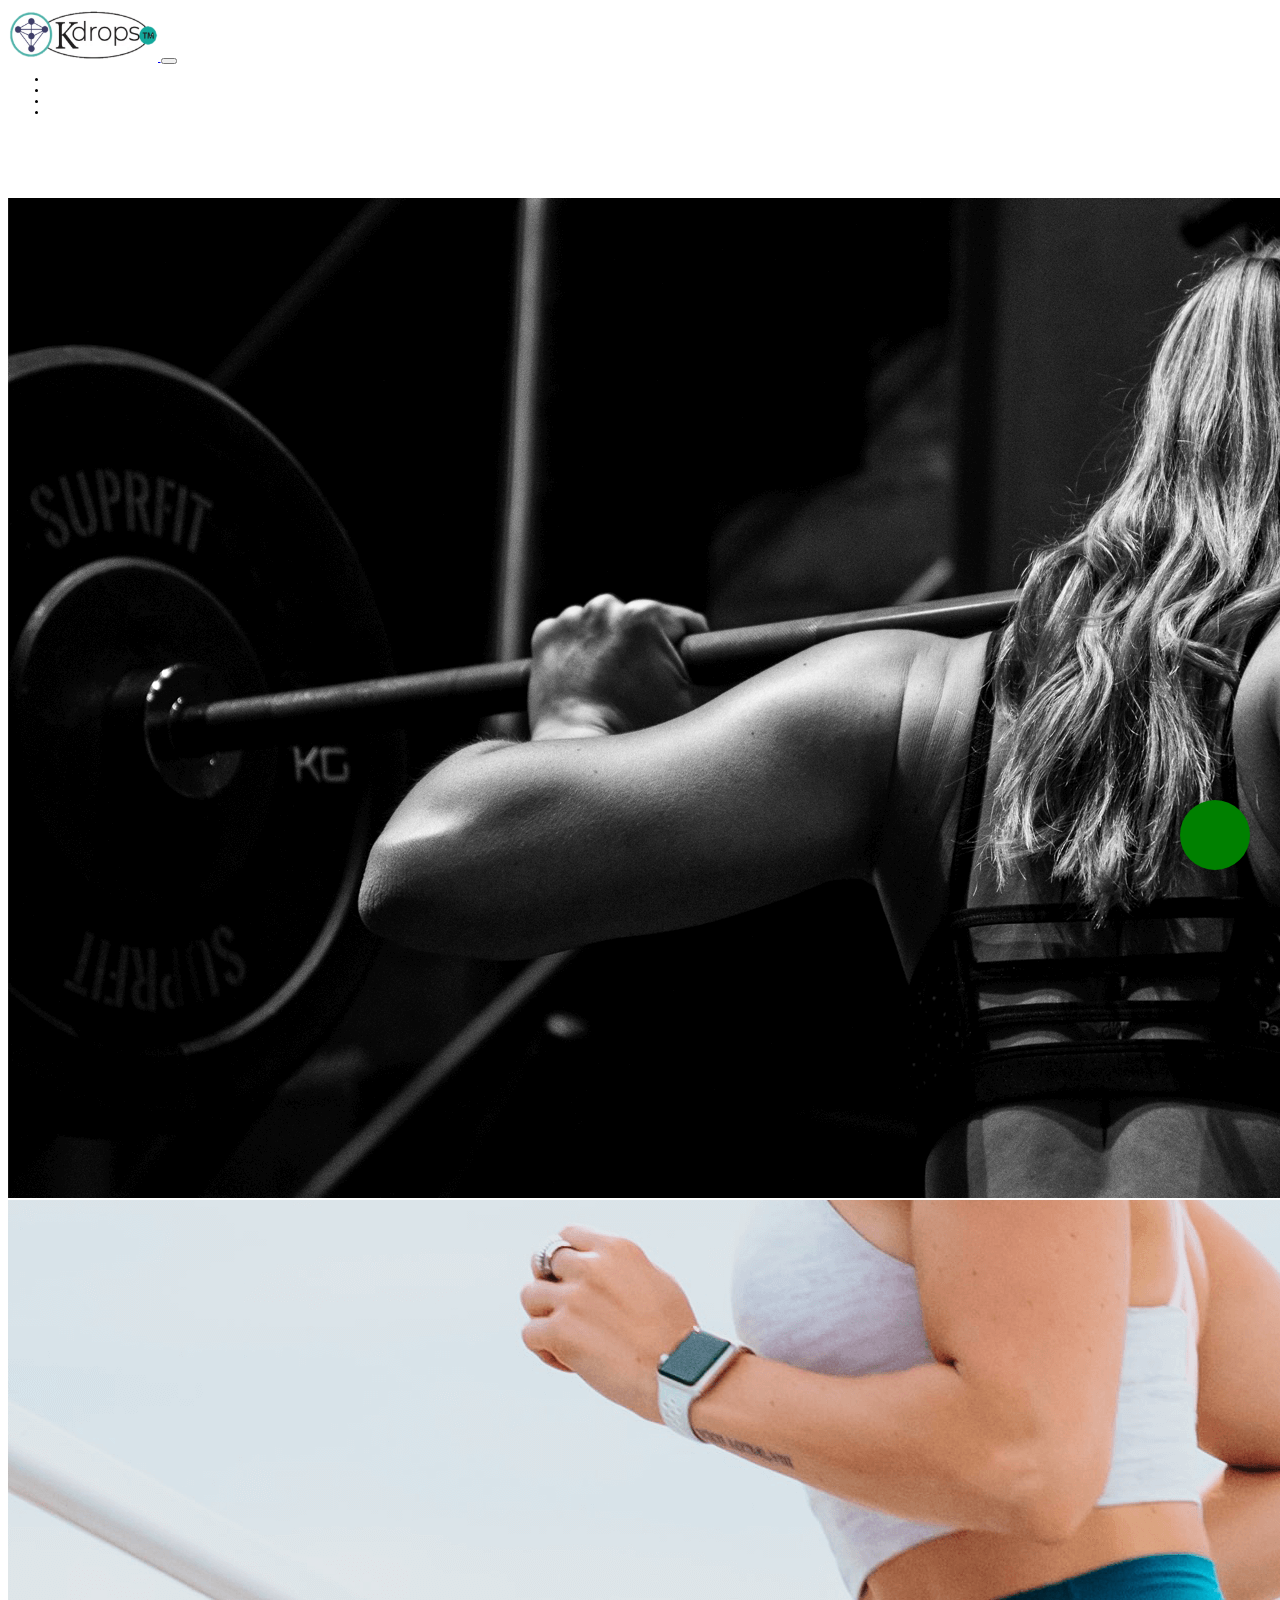
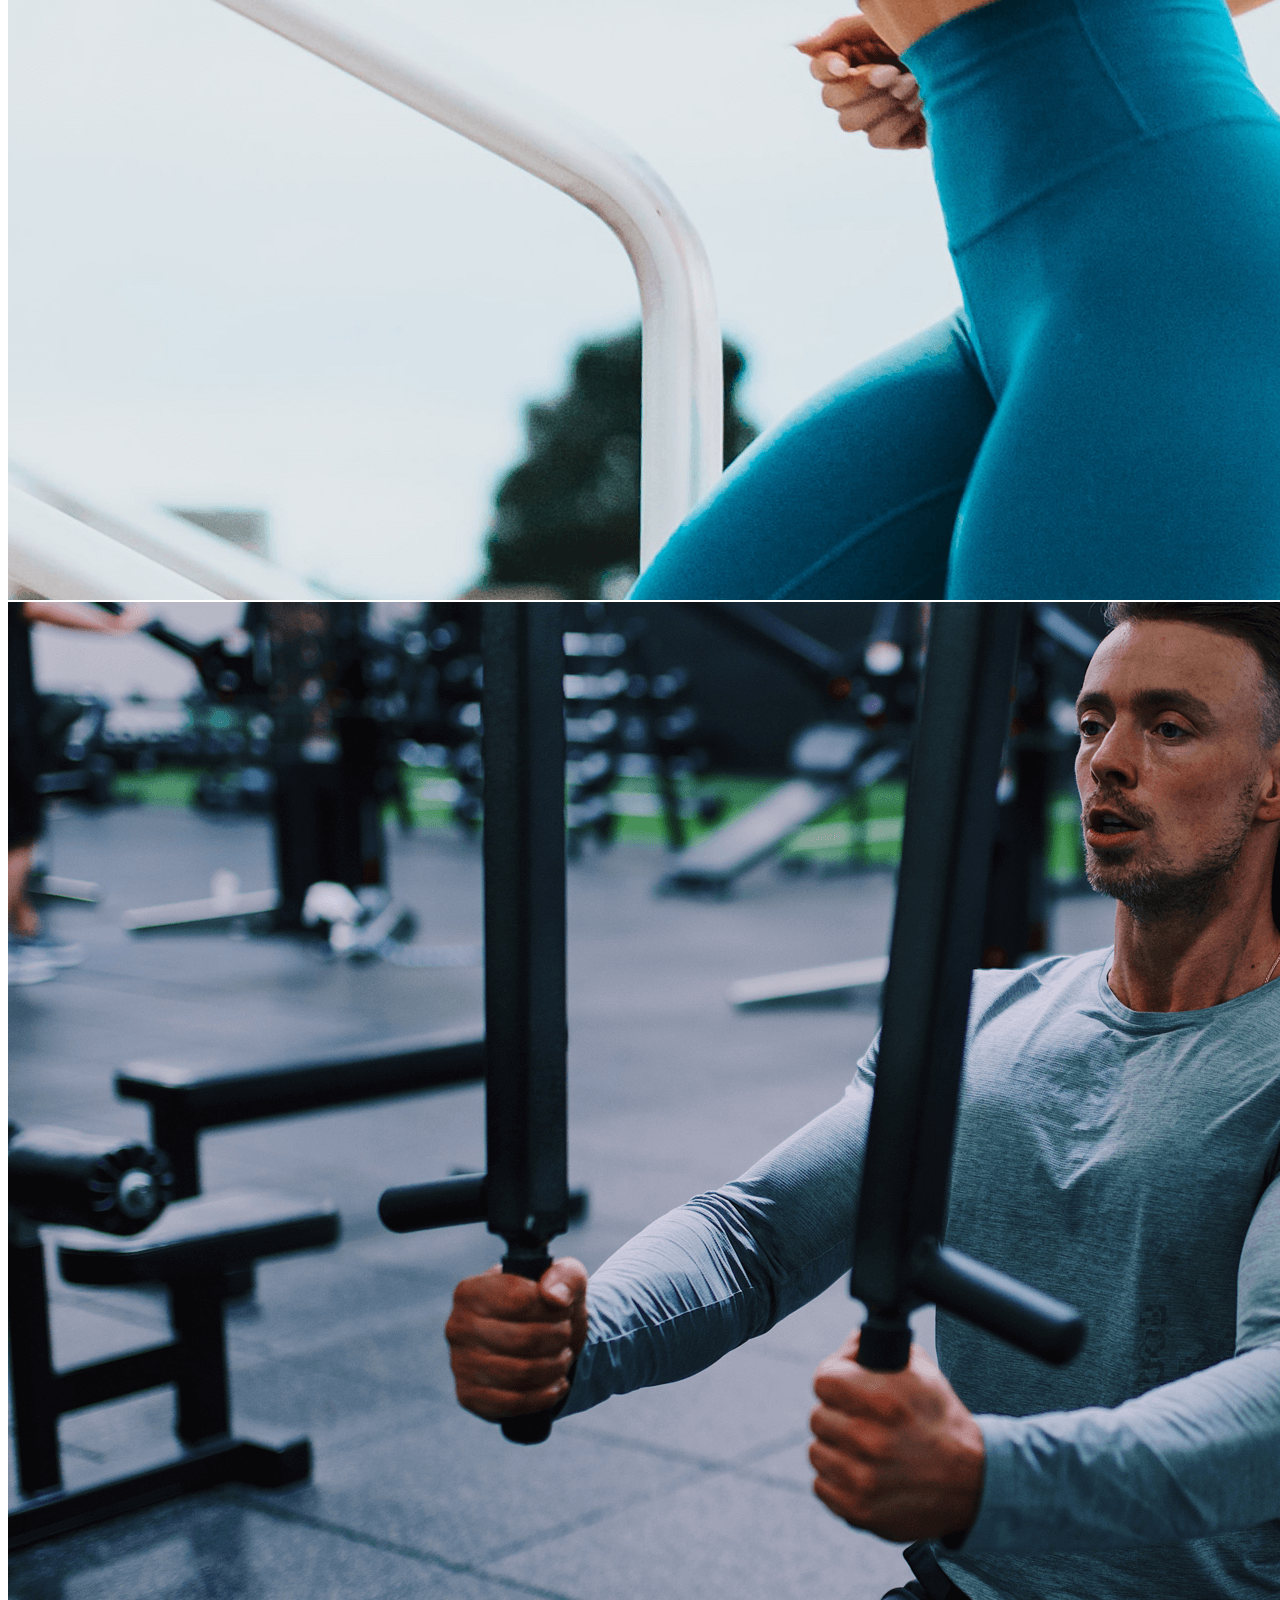
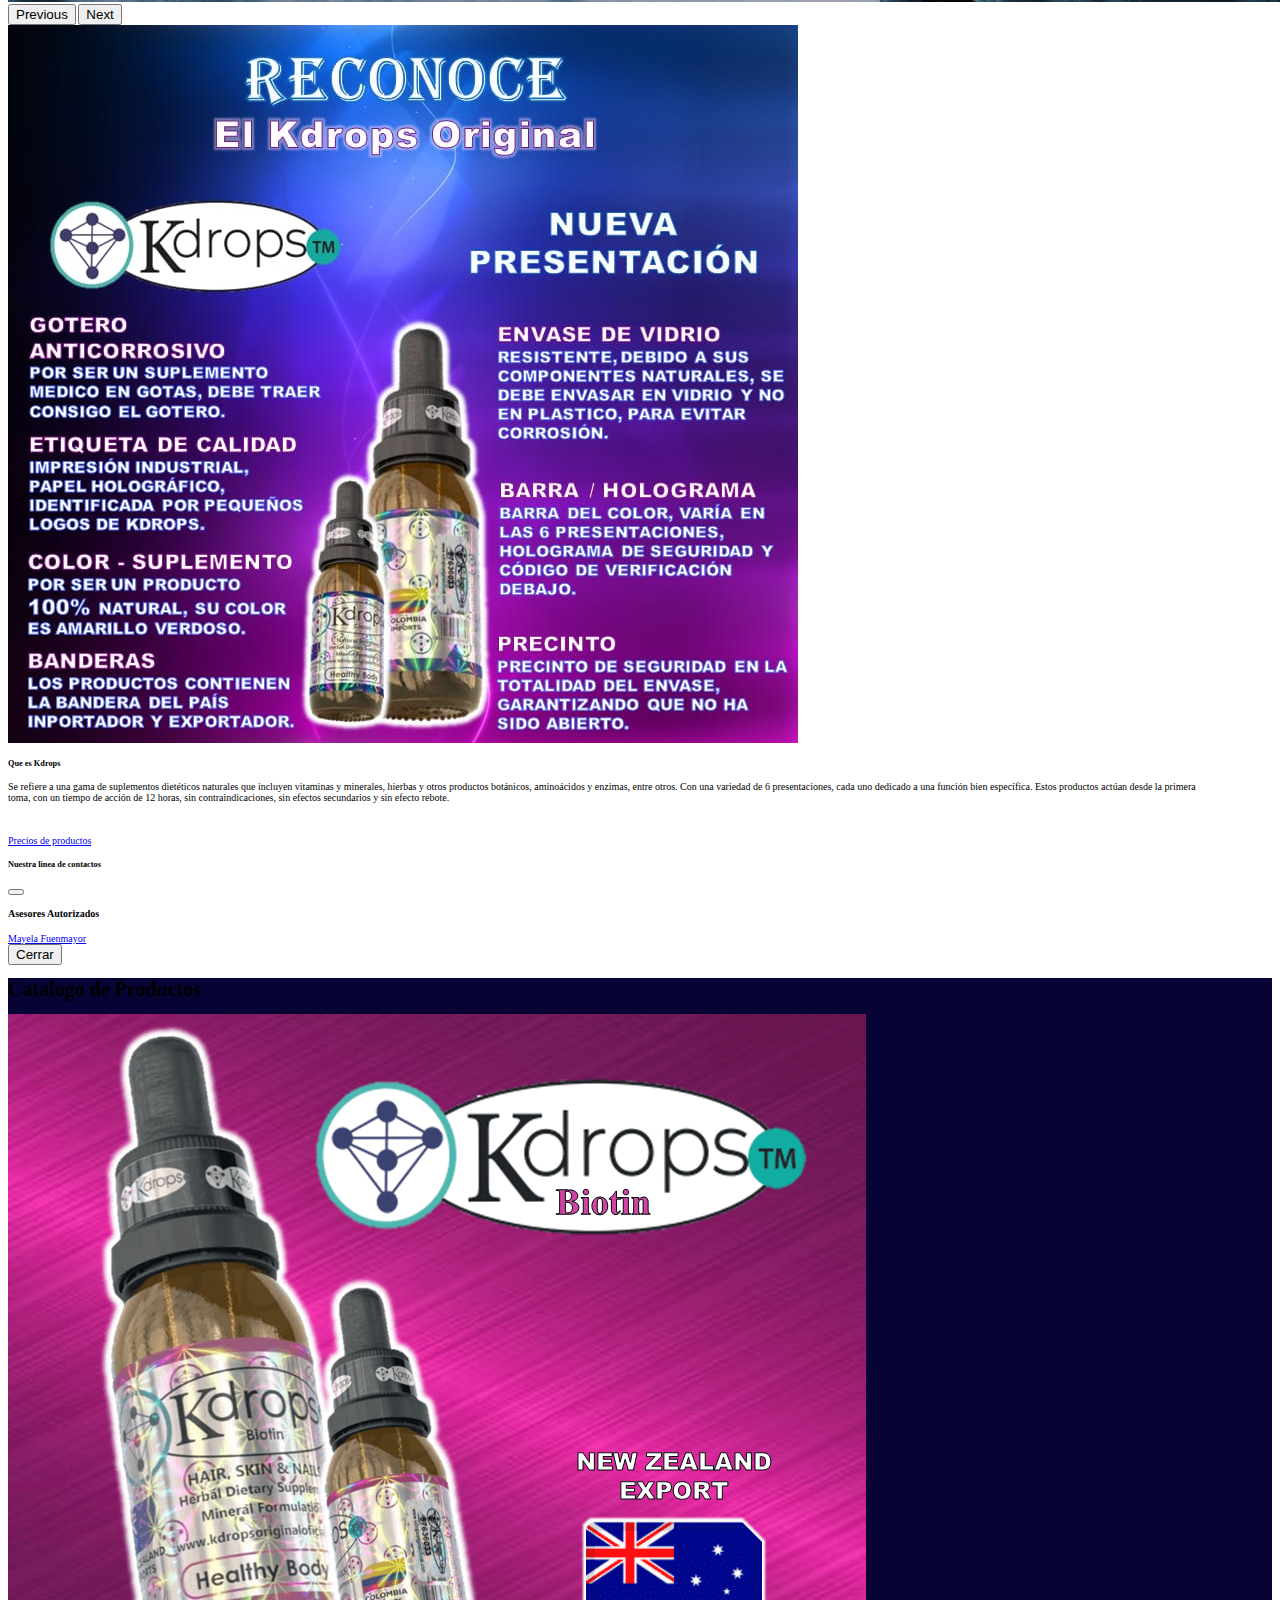
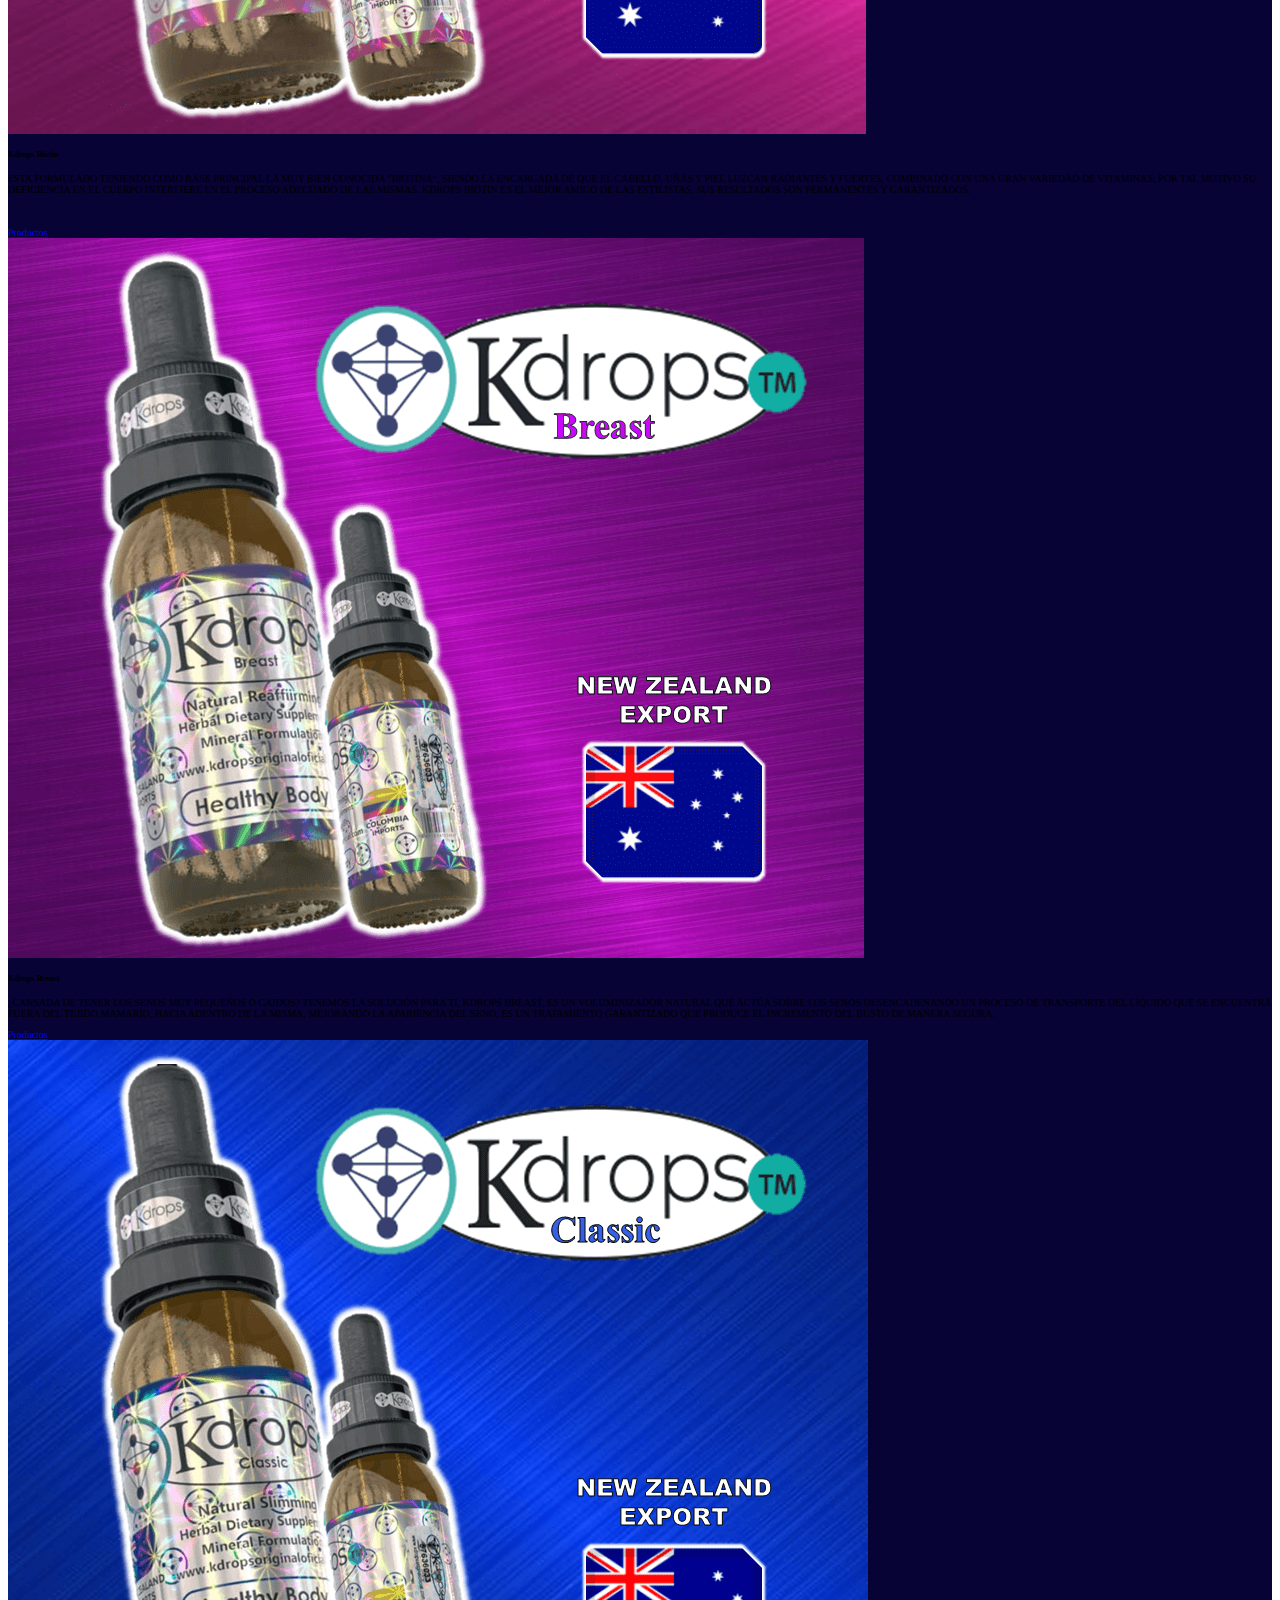
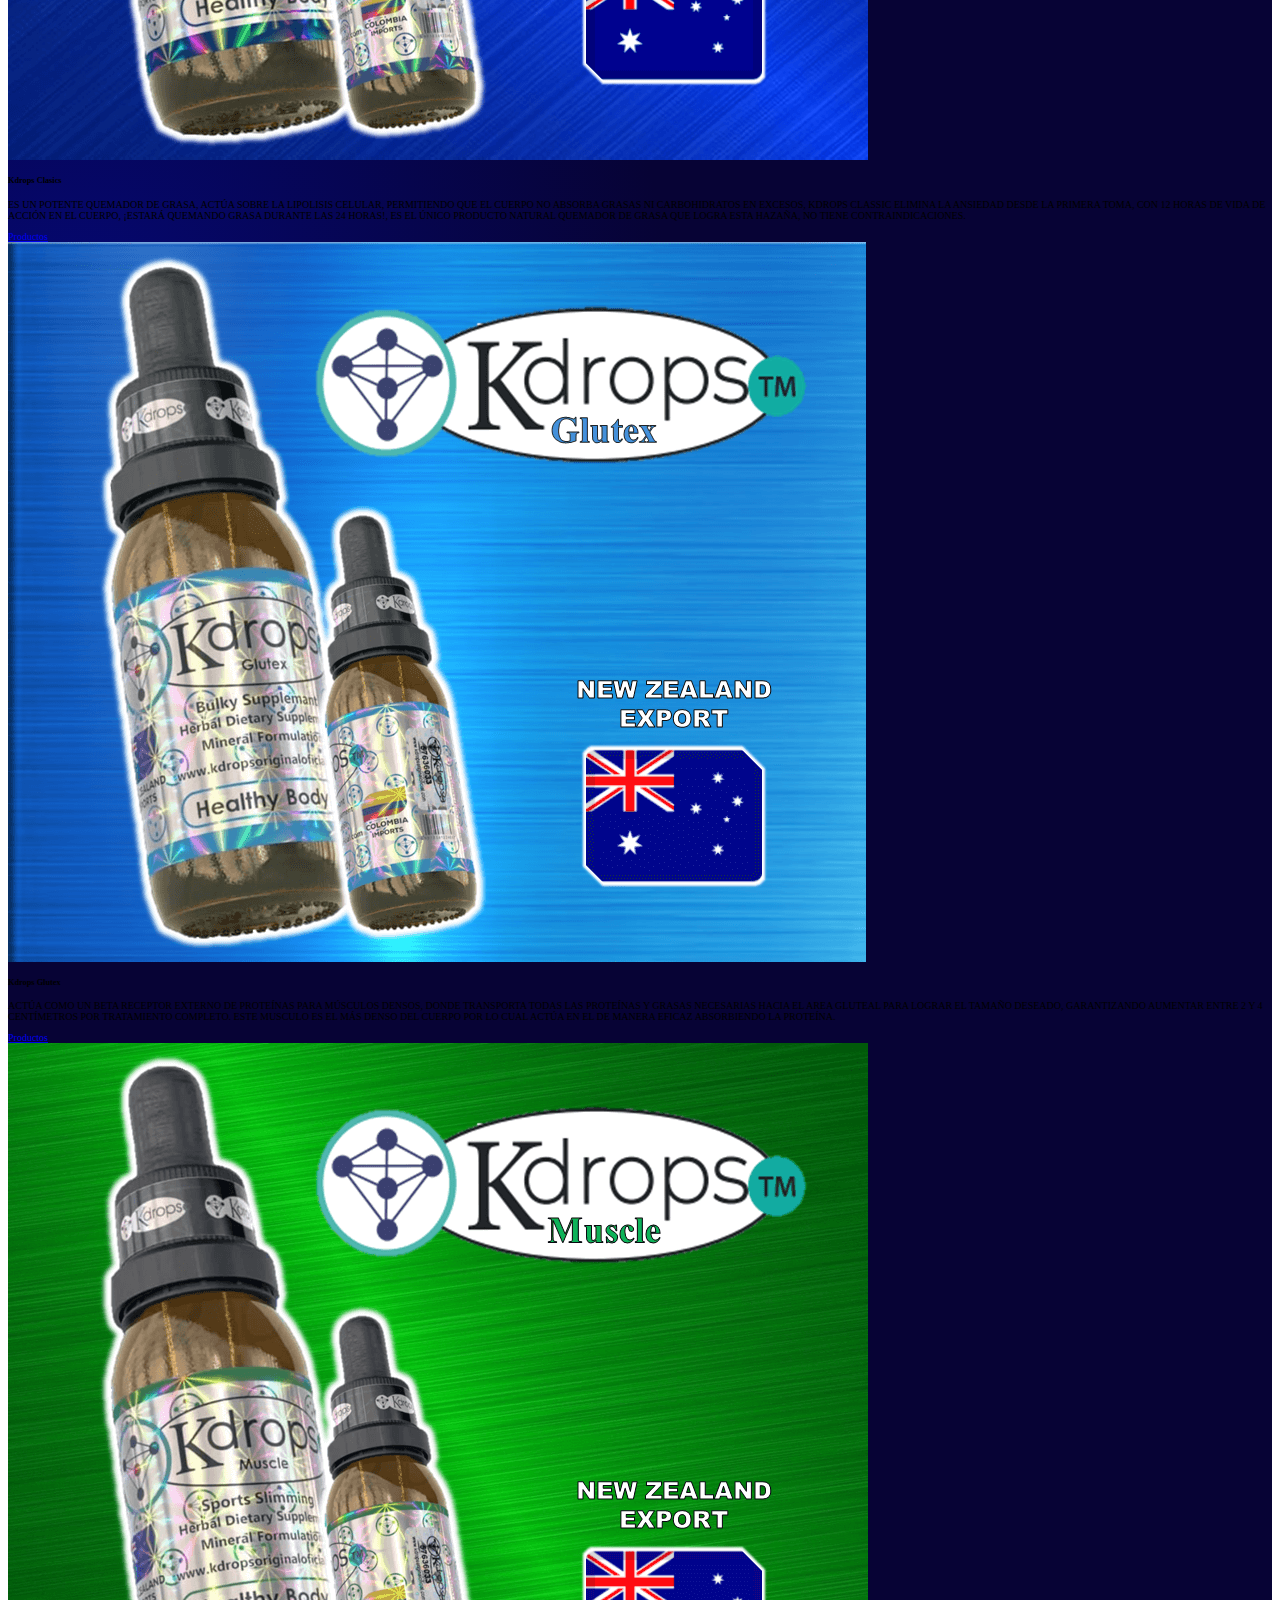
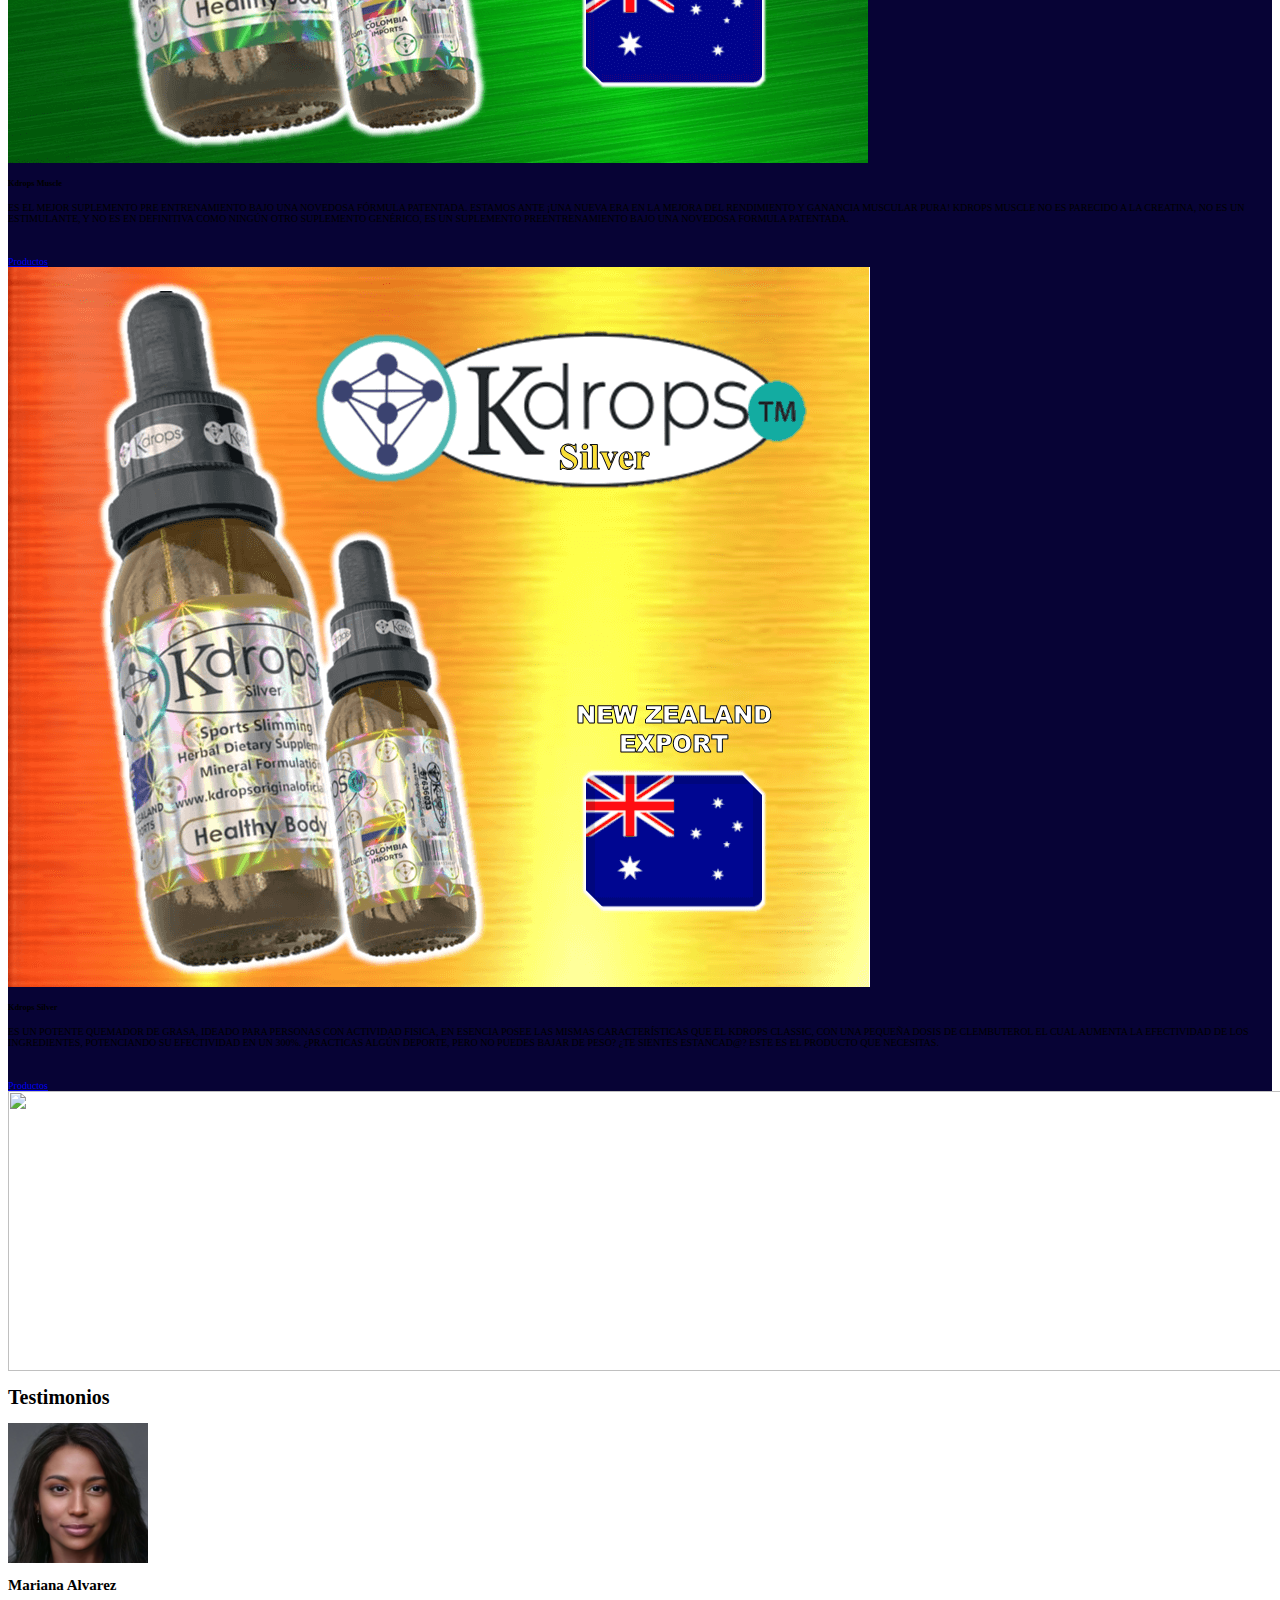
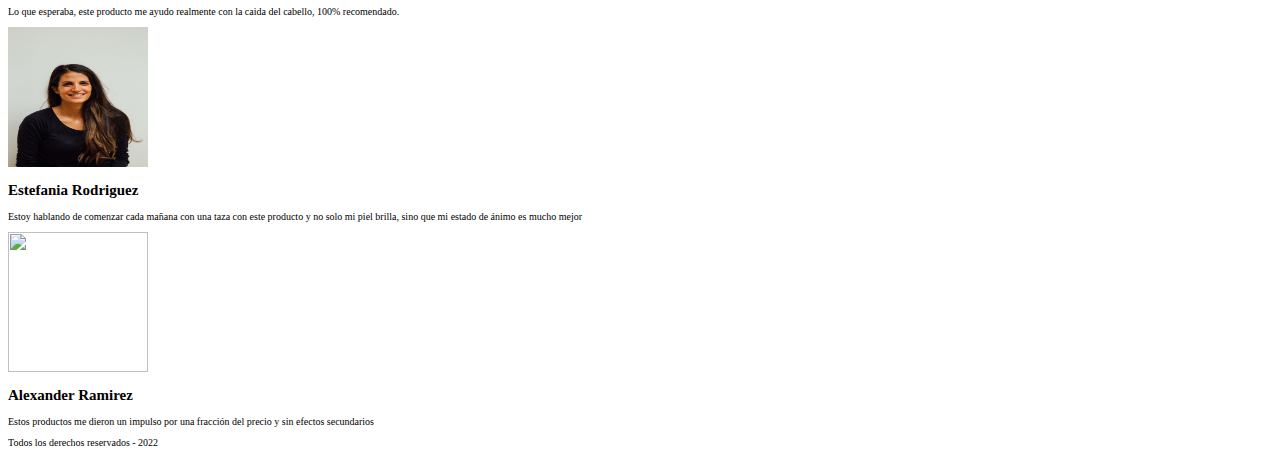
==== commit 22cacdd2: "whap" ====
--- a/index.html
+++ b/index.html
@@ -107,10 +107,7 @@
               </div>
               <div class="modal-body">
                   <h4 class="text-center fs-1">Asesores Autorizados</h4>
-                  <a  class="fs-1 bold text-uppercase text-decoration-none" href="https://api.whatsapp.com/send?phone=573204067052&text=Bienvenido%20a%20la%20familia%20Kdrops;%20indique%20¿como%20podemos%20ayudarle?"
-                      target="_blank">Mayela Fuenmayor <i class="fab fa-whatsapp-square"></i></a>
-                  
-                  <br>
+                 
                   <a class="fs-1 text-uppercase text-decoration-none" href="https://api.whatsapp.com/send?phone=573204067052&text=Bienvenido%20a%20la%20familia%20Kdrops;%20indique%20¿como%20podemos%20ayudarle?"
                       target="_blank">Mayela Fuenmayor <i class="fab fa-whatsapp-square"></i></a>
 
